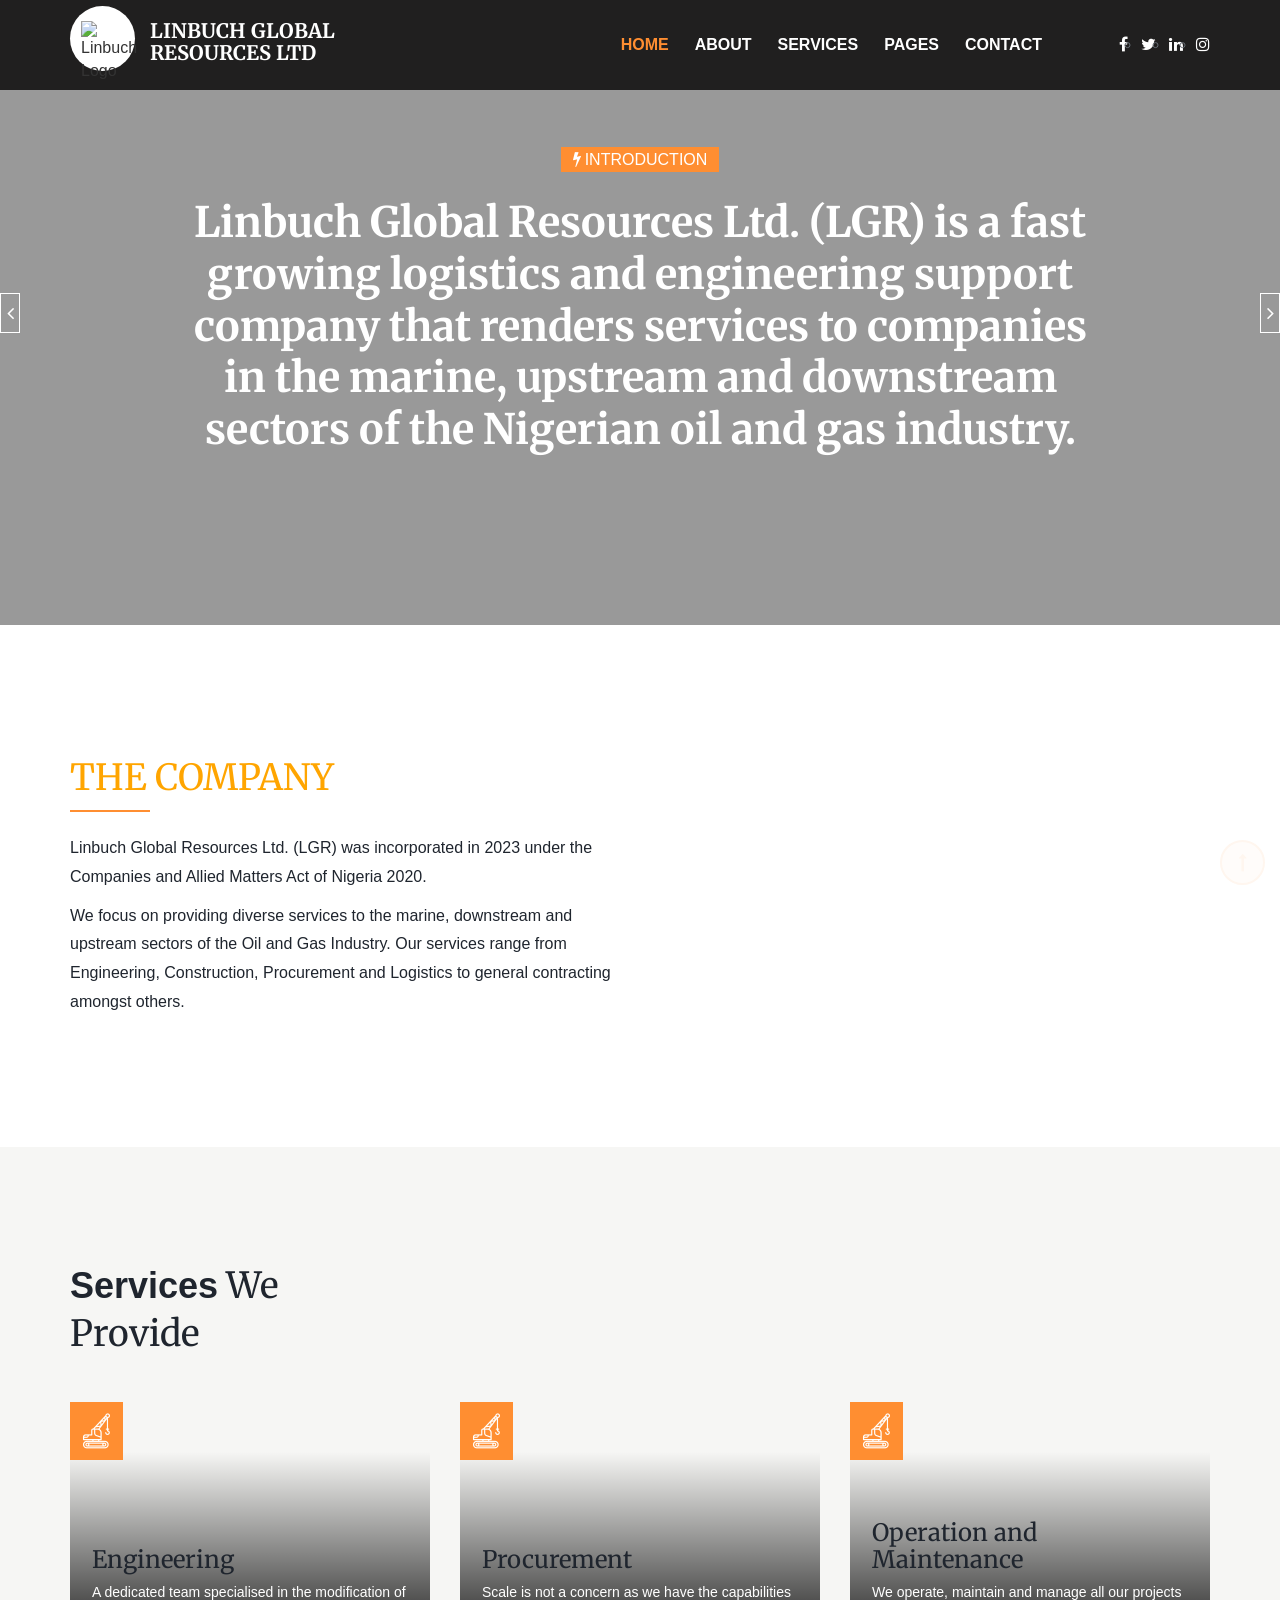
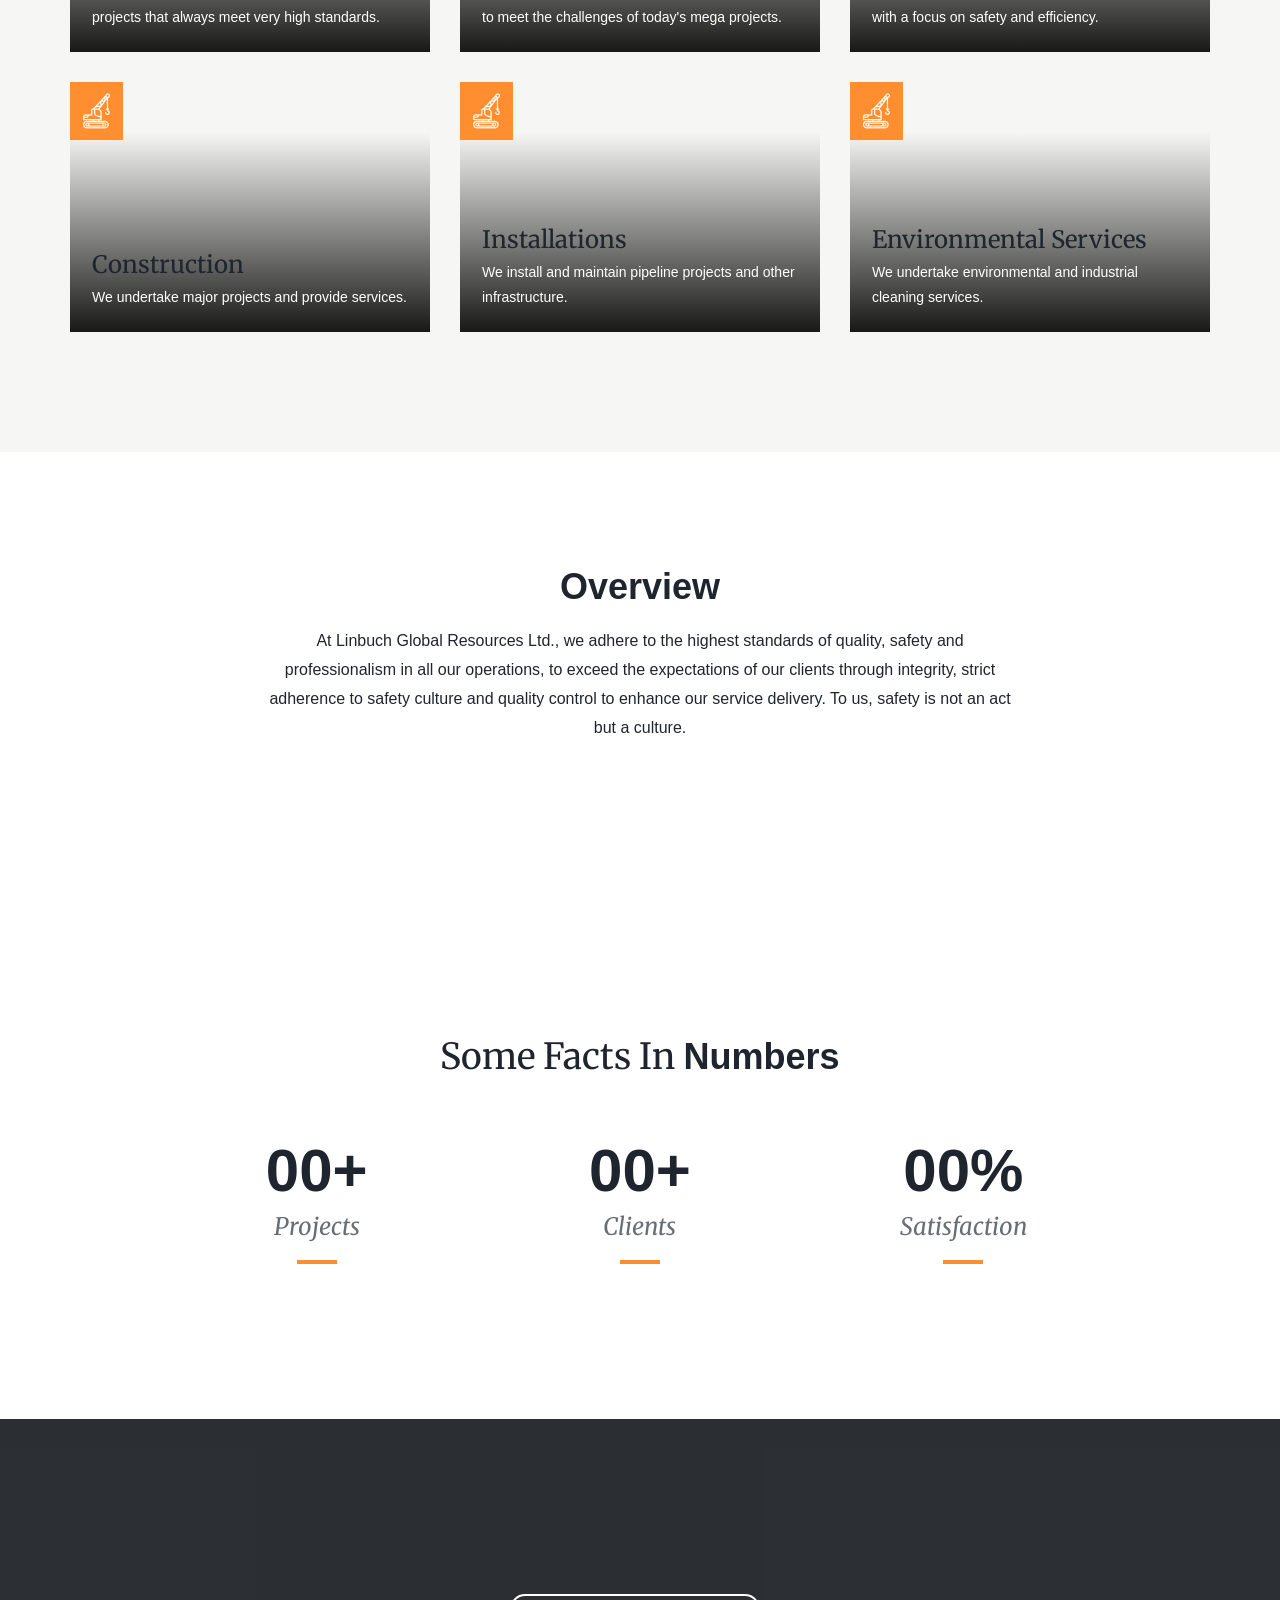
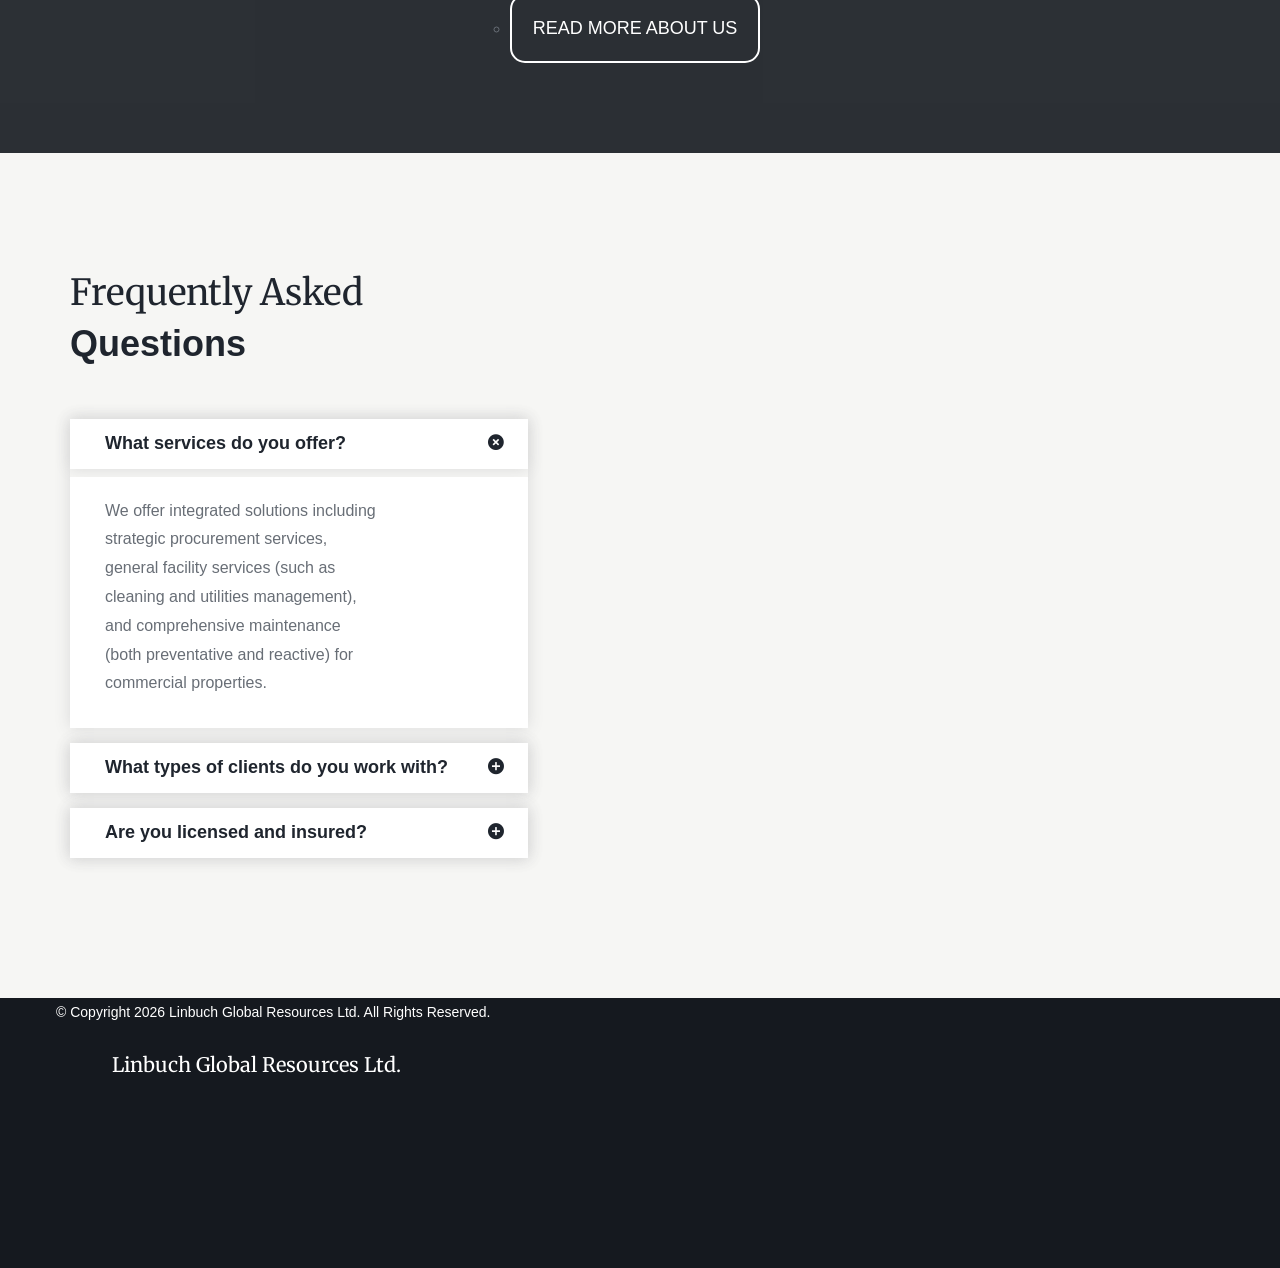
==== index.html @ a8df8e5f "Add files via upload" ====
<!DOCTYPE html>
<html lang="en">

<head>
    <!-- Meta Tags -->
    <meta charset="utf-8">
    <meta http-equiv="X-UA-Compatible" content="IE=edge">
    <meta name="viewport" content="width=device-width, initial-scale=1">
    <meta name="author" content="themexriver">

    <!-- Page Title -->
    <title> Home: Linbuch Global Resources Ltd. </title>

    <!-- Favicon and Touch Icons -->
    <link href="images/linbuchlogo.jpg" rel="icon" type="image/png">

    <!-- Icon fonts -->
    <link href="css/font-awesome.min.css" rel="stylesheet">
    <link href="css/flaticon.css" rel="stylesheet">

    <!-- Bootstrap core CSS -->
    <link href="css/bootstrap.min.css" rel="stylesheet">

    <!-- Plugins for this template -->
    <link href="css/animate.css" rel="stylesheet">
    <link href="css/owl.carousel.css" rel="stylesheet">
    <link href="css/owl.theme.css" rel="stylesheet">
    <link href="css/slick.css" rel="stylesheet">
    <link href="css/slick-theme.css" rel="stylesheet">
    <link href="css/owl.transitions.css" rel="stylesheet">
    <link href="css/jquery.fancybox.css" rel="stylesheet">
    <link href="css/bootstrap-select.min.css" rel="stylesheet">
    <link href="css/magnific-popup.css" rel="stylesheet">

    <!-- Custom styles for this template -->
    <link href="css/style.css" rel="stylesheet">
    <!-- <link href="css/responsive.css" rel="stylesheet"> -->


    <!-- HTML5 shim and Respond.js for IE8 support of HTML5 elements and media queries -->
    <!--[if lt IE 9]>
    <script src="https://oss.maxcdn.com/html5shiv/3.7.3/html5shiv.min.js"></script>
    <script src="https://oss.maxcdn.com/respond/1.4.2/respond.min.js"></script>
    <![endif]-->

</head>

<body>

    <!-- start page-wrapper -->
    <div class="page-wrapper">

        <!-- start preloader -->
        <div class="preloader">
            <div class="preloader-inner">
                <span></span>
                <span></span>
                <span></span>
                <span></span>
                <span></span>
                <span></span>
                <span></span>
                <span></span>
                <span></span>
            </div>
        </div>
        <!-- end preloader -->

        <!-- Start header -->
        <header class="site-header header-style-1">
            <div class="topbar">
                <div class="container">
                    <div class="row">
                        <div class="col col-sm-6 contact-info">
                            <ul>
                                <li><i class="fa fa-envelope-o" aria-hidden="true"></i> linbuchglobalresources28@gmail.com</li>
                                <li><i class="fa fa-volume-control-phone" aria-hidden="true"></i> +234 816 302 9899</li>
                            </ul>
                        </div>
                      
                    </div>
                </div>
            </div> <!-- end of topbar -->

            <nav class="navigation navbar navbar-default">
                <div class="container">
                    <div class="navbar-header">
                        <button type="button" class="open-btn">
                            <span class="sr-only">Toggle navigation</span>
                            <span class="icon-bar"></span>
                            <span class="icon-bar"></span>
                            <span class="icon-bar"></span>
                        </button> 
                        <div class="logowithtext">
                            <div class="logoborder">
                                <img src="images/linbuchlogo.jpg" alt="Linbuch Logo">
                            </div>
                            <h3>LINBUCH GLOBAL <br>RESOURCES LTD</h3>
                        </div>
                    </div>

                    <div id="navbar" class="navbar-collapse collapse navbar-right navigation-holder">
                        <button type="button" class="close-navbar" aria-label="Close menu"><i class="fa fa-close" aria-hidden="true"></i></button>
                        <ul class="nav navbar-nav">
                            <li class="current-menu-ancestor current-menu-parent">
                                <a href="index.html">Home</a>
                            </li>
                            <li><a href="about.html">About</a></li>
                            <li>
                                <a href="services.html">Services</a>
                            </li>
                            <li class="menu-item-has-children">
                                <a href="#">Pages</a>
                                <ul class="sub-menu">
                                    <!-- <li><a href="team.html">Team</a></li> -->
                                    <li><a href="faq.html">FAQ</a></li>
                                    <li><a href="clients.html">Clients</a></li>
                                    <!-- <li><a href="careers.html">Careers</a></li> -->
                                    <li><a href="qualitypolicy.pdf">Quality Policy</a></li>
                                    <li><a href="safetypolicy.pdf">Occupational Health and Safety Policy</a></li>
                                    
                                    <!-- Testimonials 
                                    <li class="menu-item-has-children">
                                        <a href="#Level3">Testimonials</a>
                                        <ul class="sub-menu">
                                            <li><a href="testimonials-s1.html">Testimonials style 1</a></li>
                                            <li><a href="testimonials-s2.html">Testimonials style 2</a></li>
                                        </ul>
                                    </li>
                                    -->
                                </ul>
                            </li>
                            <li><a href="contact.html">Contact</a></li>
                        </ul>
                    </div><!-- end of nav-collapse -->

                    <div class="social-links-holder">
                        <ul class="social-links">
                            <!-- <li><a href="https://www.facebook.com"><i class="fa fa-facebook"></i></a></li> -->
                            <li><a href="https://www.facebook.com"><i class="fa fa-facebook"></i></a></li>
                            <li><a href="https://www.twitter.com"><i class="fa fa-twitter"></i></a></li>
                            <li><a href="https://www.linkedin.com"><i class="fa fa-linkedin"></i></a></li>
                            <li><a href="https://www.instagram.com"><i class="fa fa-instagram"></i></a></li>
                        </ul>
                    </div>
                </div><!-- end of container -->
            </nav>
        </header>
        <!-- end of header -->


        <!-- start of hero --> 
        <section class="hero hero-slider-s1">
            <div class="hero-slider">
                <div class="slide">
                    <img src="images/slider/pipeline.jpg" alt class="slider-bg">
                    <div class="container">
                        <div class="row">
                            <div class="col col-md-10 col-md-offset-1 slide-caption">
                                <span class="trending"><i class="fa fa-bolt" aria-hidden="true"></i>INTRODUCTION</span>
                                <h1 class="slide-title">Linbuch Global Resources Ltd. (LGR) is a fast growing logistics and engineering support company that renders services to companies in the marine, upstream and downstream sectors of the Nigerian oil and gas industry.</h1>
                            </div>
                        </div>
                    </div>
                </div>

                <div class="slide">
                    <img src="images/slider/refinery.jpg" alt class="slider-bg">
                    <div class="container">
                        <div class="row">
                            <div class="col col-md-10 col-md-offset-1 slide-caption">
                                <span class="trending"><i class="fa fa-bolt" aria-hidden="true"></i>INTRODUCTION</span>
                                <h1 class="slide-title">
                                    We are committed to delivering quality solutions that meets industry standards while ensuring efficiency, reliability and customer satisfaction.
                                </h1>
                            </div>
                        </div>
                    </div>
                </div>

                <div class="slide">
                    <img src="images/slider/oilrig.jpg" alt class="slider-bg">
                    <div class="container">
                        <div class="row">
                            <div class="col col-md-10 col-md-offset-1 slide-caption">
                                <span class="trending"><i class="fa fa-bolt" aria-hidden="true"></i> INTRODUCTION</span>
                                <h1 class="slide-title">We provide diverse services to different sectors of the Nigerian economy.</h1>
                            </div>
                        </div>
                    </div>
                </div>
            </div>
        </section>
        <!-- end of hero slider -->


        <!-- start of about-us --> 
        <section class="about-us section-padding">
            <div class="container">
                <div class="row">
                    <div class="col col-md-6">
                        <div class="section-title-s1">
                            <h2>THE COMPANY</h2>
                        </div>
                        <div class="about-details">
                            <p>Linbuch Global Resources Ltd. (LGR) was incorporated in 2023 under the Companies and Allied Matters Act of Nigeria 2020. </p>

                            <p>We focus on providing diverse services to the marine, downstream and upstream sectors of the Oil and Gas Industry. Our services range from Engineering, Construction, Procurement and Logistics to general contracting amongst others.</p>
                           
                        </div>
                    </div>
                    <div class="col col-md-6 about-image-col">
                        <div class="img-holder">
                            <img src="images/about-us/img-1.jpg" alt class="img img-responsive">
                            <img src="images/about-us/img-2.jpeg" alt class="img img-responsive">
                            <img src="images/about-us/img-3.jpg" alt class="img img-responsive">
                        </div>
                    </div>
                </div> <!-- end row -->
            </div> <!-- end container -->
        </section>
        <!-- end of about-us -->


        <!-- start of services-section --> 
        <section class="services-section section-padding">
            <div class="container">        
                <div class="row section-title-s2">
                    <div class="col col-lg-3">
                        <h2><span>Services</span> We Provide</h2>
                    </div>
                   
                </div> <!-- end row -->

                <div class="row services-grids">
                    <div class="col col-lg-4 col-xs-6">
                        <div class="grid">
                            <div class="bg-image">
                                <img src="images/services/img-1.jpg" alt>
                            </div>
                            <span class="icon"><i class="fi flaticon-construction"></i></span>
                            <div class="service-details">
                                <h3>Engineering</h3>
                                <p>A dedicated team specialised in the modification of projects that always meet very high standards.</p>
                            </div>
                        </div>
                    </div>
                    <div class="col col-lg-4 col-xs-6">
                        <div class="grid">
                            <div class="bg-image">
                                <img src="images/services/img-2.jpg" alt>
                            </div>
                            <span class="icon"><i class="fi flaticon-construction"></i></span>
                            <div class="service-details">
                                <h3>Procurement</h3>
                                <p>Scale is not a concern as we have the capabilities to meet the challenges of today's mega projects.</p>
                            </div>
                        </div>
                    </div>
                    <div class="col col-lg-4 col-xs-6">
                        <div class="grid">
                            <div class="bg-image">
                                <img src="images/services/img-3.jpg" alt>
                            </div>
                            <span class="icon"><i class="fi flaticon-construction"></i></span>
                            <div class="service-details">
                                <h3>Operation and Maintenance</h3>
                                <p>We operate, maintain and manage all our projects with a focus on safety and efficiency.</p>
                            </div>
                        </div>
                    </div>
                    <div class="col col-lg-4 col-xs-6">
                        <div class="grid">
                            <div class="bg-image">
                                <img src="images/services/img-4.jpg" alt>
                            </div>
                            <span class="icon"><i class="fi flaticon-construction"></i></span>
                            <div class="service-details">
                                <h3>Construction</h3>
                                <p>We undertake major projects and provide services.</p>
                            </div>
                        </div>
                    </div>
                    <div class="col col-lg-4 col-xs-6">
                        <div class="grid">
                            <div class="bg-image">
                                <img src="images/services/img-5.jpg" alt>
                            </div>
                            <span class="icon"><i class="fi flaticon-construction"></i></span>
                            <div class="service-details">
                                <h3>Installations</h3>
                                <p>We install and maintain pipeline projects and other infrastructure.</p>
                            </div>
                        </div>
                    </div>
                    <div class="col col-lg-4 col-xs-6">
                        <div class="grid">
                            <div class="bg-image">
                                <img src="images/services/img-6.jpg" alt>
                            </div>
                            <span class="icon"><i class="fi flaticon-construction"></i></span>
                            <div class="service-details">
                                <h3>Environmental Services</h3>
                                <p>We undertake environmental and industrial cleaning services.</p>
                            </div>
                        </div>
                    </div>
                </div>
            </div> <!-- end container -->
        </section>
        <!-- end of services-section -->


        <!-- start of testimonial-section --> 
        <section class="testimonial-section section-padding">
            <div class="container">
                <div class="row section-title-s3">
                    <div class="col col-lg-8 col-lg-offset-2 col-md-10 col-md-offset-1">
                        <h2><span>Overview</span></h2>
                        <p>At Linbuch Global Resources Ltd., we adhere to the highest standards of quality, safety and professionalism in all our operations, to exceed the expectations of our clients through integrity, strict adherence to safety culture and quality control to enhance our service delivery. To us, safety is not an act but a culture.</p>
                    </div>
                </div> <!-- end section-title -->
        
               <!-- end row -->
            </div> <!-- end container -->
        </section>
        <!-- end of testimonial-section -->


        <!-- start of latest-projects --> 
        
        <!-- end of latest-projects -->


        <!-- start of fun-fact --> 
        <section class="fun-fact section-padding">
            <div class="container">
                <div class="row section-title-s4">
                    <div class="col col-xs-12">
                        <h2>Some facts in <span>Numbers</span></h2>
                    </div>
                </div> <!-- end section-title -->
        
                <div class="row start-count">
                    <div class="col col-sm-4">
                        <div class="grid">
                            <h4><span  class="counter" data-count="20">00</span><span>+</span></h4>
                            <h3>Projects</h3>
                        </div>
                    </div>
                    <div class="col col-sm-4">
                        <div class="grid">
                            <h4><span  class="counter" data-count="6">00</span><span>+</span></h4>
                            <h3>Clients</h3>
                        </div>
                    </div>
                    <div class="col col-sm-4">
                        <div class="grid">
                            <h4><span  class="counter" data-count="99">00</span><span>%</span></h4>
                            <h3>Satisfaction</h3>
                        </div>
                    </div>
                </div> <!-- end row -->
            </div> <!-- end container -->
        </section>
        <!-- end of fun-fact -->

         <section class="latest-projects section-padding">
            <div class="container">
                <div class="row section-title-s3">
                   
                </div> <!-- end section-title -->

                <div class="portfolio gallery-grid">
                    <div class="row">
                        <ul class="portfolioul">
                            <li><a href="about.html" >Read More About Us</a></li>
                        </ul> <!--end portfolio sorting -->
                    </div> <!--end row -->
                </div>
            </div> <!-- end container -->
        </section>  


        <!-- start of faq-blog --> 
        <section class="faq-blog section-padding">
            <div class="container">
                <div class="row">
                    <div class="col col-lg-5">
                        <div class="section-title-s5">
                            <h2>Frequently Asked <span>Questions</span></h2>
                        </div>
                        <div class="panel-group faq-accordion theme-accordion" id="accordion">
                            <div class="panel panel-default">
                                <div class="panel-heading">
                                    <a data-toggle="collapse" data-parent="#accordion" href="#collapseOne" aria-expanded="true">What services do you offer?</a>
                                </div>
                                <div id="collapseOne" class="panel-collapse collapse in">
                                    <div class="panel-body">
                                       
                                        <p>We offer integrated solutions including strategic procurement services, general facility services (such as cleaning and utilities management), and comprehensive maintenance (both preventative and reactive) for commercial properties.</p>
                                    </div>
                                </div>
                            </div>

                            <div class="panel panel-default">
                                <div class="panel-heading">
                                    <a class="collapsed" data-toggle="collapse" data-parent="#accordion" href="#collapseTwo">What types of clients do you work with?</a>
                                </div>
                                <div id="collapseTwo" class="panel-collapse collapse">
                                    <div class="panel-body">
                                        
                                        <p>We work with various commercial clients, including office buildings, industrial sites, multi-tenant properties, and government entities.</p>
                                    </div>
                                </div>
                            </div>

                            <div class="panel panel-default">
                                <div class="panel-heading">
                                    <a class="collapsed" data-toggle="collapse" data-parent="#accordion" href="#collapseThree">Are you licensed and insured?</a>
                                </div>
                                <div id="collapseThree" class="panel-collapse collapse">
                                    <div class="panel-body">
                                       
                                        <p>Yes, we are licensed and insured. We maintain all necessary certifications and insurance coverage to ensure the safety and security of our clients' properties.</p>
                                    </div>
                                </div>
                            </div>
                        </div>
                    </div>

                   
                </div> <!-- end row -->
            </div> <!-- end container -->
        </section>
        <!-- end of faq-blog -->


        <!-- start of partners-section --> 
        
        <!-- end of partners-section -->


       

        <!-- start footer-->
        <footer class="site-footer">
            <div class="container">
                <!-- <div class="widget social-media-widget">
                    <ul class="social-links">
                            <li><a href="https://www.facebook.com/" target="_blank" rel="noopener noreferrer" aria-label="Facebook (opens in new tab)"><i class="fa fa-facebook" aria-hidden="true"></i></a></li>
                            <li><a href="https://twitter.com/" target="_blank" rel="noopener noreferrer" aria-label="Twitter (opens in new tab)"><i class="fa fa-twitter" aria-hidden="true"></i></a></li>
                            <li><a href="https://www.linkedin.com/" target="_blank" rel="noopener noreferrer" aria-label="LinkedIn (opens in new tab)"><i class="fa fa-linkedin" aria-hidden="true"></i></a></li>
                            <li><a href="https://plus.google.com/" target="_blank" rel="noopener noreferrer" aria-label="Google Plus (opens in new tab)"><i class="fa fa-google-plus" aria-hidden="true"></i></a></li>
                            <li><a href="https://www.instagram.com/" target="_blank" rel="noopener noreferrer" aria-label="Instagram (opens in new tab)"><i class="fa fa-instagram" aria-hidden="true"></i></a></li>
                    </ul>
                </div> -->

                <div class="widget about-widget">
                    <h3 class="logowithtext">Linbuch Global Resources Ltd.</h3>
                    <div class="copyright">
                        <p>&copy; Copyright 2026  Linbuch Global Resources Ltd. All Rights Reserved.</p>
                    </div>
                </div>
                
            </div> <!-- end container -->

           
        </footer>
        <!-- end footer-->

        
    
    </div>
    <!-- end of page-wrapper -->


    <!-- All JavaScript files
    ================================================== -->
    <script src="js/jquery.min.js"></script>
    <script src="js/bootstrap.min.js"></script>

    <!-- Plugins for this template -->
    <script src="js/jquery-plugin-collection.js"></script>
    <script src="js/portfolio.js"></script>

    <!-- Google map api -->
    <script type="text/javascript" src="https://maps.googleapis.com/maps/api/js?key"></script>

    <!-- Custom script for this template -->
    <script src="js/script.js"></script>
</body>

</html>
---- css/flaticon.css ----
/*
  	Flaticon icon font: Flaticon
  	Creation date: 09/07/2017 05:45
  	*/

@font-face {
  font-family: "Flaticon";
  src: url("../fonts/Flaticon.eot");
  src: url("../fonts/Flaticond41d.eot?#iefix") format("embedded-opentype"),
       url("../fonts/Flaticon.woff") format("woff"),
       url("../fonts/Flaticon.ttf") format("truetype"),
       url("../fonts/Flaticon.svg#Flaticon") format("svg");
  font-weight: normal;
  font-style: normal;
}

@media screen and (-webkit-min-device-pixel-ratio:0) {
  @font-face {
    font-family: "Flaticon";
    src: url("../fonts/Flaticon.svg#Flaticon") format("svg");
  }
}

[class^="flaticon-"]:before, [class*=" flaticon-"]:before,
[class^="flaticon-"]:after, [class*=" flaticon-"]:after {   
  font-family: Flaticon;
        font-size: 20px;
font-style: normal;
margin-left: 20px;
}

.flaticon-megaphone:before { content: "\f100"; }
.flaticon-file-1:before { content: "\f101"; }
.flaticon-file:before { content: "\f102"; }
.flaticon-rgb:before { content: "\f103"; }
.flaticon-strategy:before { content: "\f104"; }
.flaticon-interface:before { content: "\f105"; }
.flaticon-construction:before { content: "\f106"; }
.flaticon-construction-1:before { content: "\f107"; }
---- css/style.css ----
@charset "UTF-8";
/*------------------------------------------------------------------
[Master Stylesheet]
Theme Name: 	
Version:        1.0.0
Author:         themexriver
URL:            http://themeforest.net/user/themexriver
-------------------------------------------------------------------*/
/*--------------------------------------------------------------
>>> TABLE OF CONTENTS:
----------------------------------------------------------------
#0.1	Theme Reset Style
#0.2	Global Elements
#0.3	header
#0.4	hero-slider
#0.5	footer
#0.6	about-us
#0.7	services-section
#0.8	testimonials
#0.9	latest-projects
#1.0	fun-fact
#1.1	faq-blog
#1.2	partners-section
#1.3	contact-section


----------------------------------------------------------------
##	about page
----------------------------------------------------------------
#4.0	overview-section


----------------------------------------------------------------
##	clients page
----------------------------------------------------------------
#6.0	clients-section


----------------------------------------------------------------
##	team page
----------------------------------------------------------------
#7.0	team-section


----------------------------------------------------------------
##	testimonials page
----------------------------------------------------------------
#8.0	page title


----------------------------------------------------------------
##	faq page
----------------------------------------------------------------
#9.0	page title


----------------------------------------------------------------
##	contact page
----------------------------------------------------------------
#10.0	page title


----------------------------------------------------------------
##	careers page
----------------------------------------------------------------
#11.0	careers-section


----------------------------------------------------------------
##	services single page
----------------------------------------------------------------
#12.0	services-content-wrapper


----------------------------------------------------------------
##	projects page
----------------------------------------------------------------








----------------------------------------------------------------*/
/*---------------------------
	Fonts
----------------------------*/
@import url("https://fonts.googleapis.com/css?family=Merriweather:400,400i,700|Open+Sans:400,600");
/*--------------------------------------------------------------
#0.1    Theme Reset Style
--------------------------------------------------------------*/
* {
  -webkit-box-sizing: border-box;
  -moz-box-sizing: border-box;
  box-sizing: border-box;
  margin: 0;
  padding: 0;
  font-family:Verdana, Geneva, Tahoma, sans-serif;
}



html {
  font-size: 16px;
}

body {
  font-family: "Open Sans", sans-serif;
  background-color: #fff;
  font-size: 16px;
  font-size: 1rem;
  -webkit-font-smoothing: antialiased;
  overflow-x: hidden;
}

@media (max-width: 767px) {
  body {
    font-size: 14px;
  }
}

p,
li {
  color: #686e76;
  line-height: 1.8em;
}

h1,
h2,
h3,
h4,
h5,
h6 {
  font-family: "Merriweather", serif;
  font-weight: bold;
  color: #1f252e;
}

ul {
  list-style-type: circle;
  padding-left: 0;
  margin: 0;
}

a {
  text-decoration: none;
  -webkit-transition: all 0.2s;
  -moz-transition: all 0.2s;
  -o-transition: all 0.2s;
  -ms-transition: all 0.2s;
  transition: all 0.2s;
}

a:hover,
a:focus {
  text-decoration: none;
}

/*--------------------------------------------------------------
#0.2    Global Elements
--------------------------------------------------------------*/
.page-wrapper {
  position: relative;
  overflow: hidden;
}

.wow {
  visibility: hidden;
}

.portfolioul{
  display:flex;
  align-items: center;
  justify-content: center;
  li{
    float: left;
    margin-right: 10px;

    a{
      font-size: 18px;
      color: #fff;
      text-transform: uppercase;
      padding: 18px 21px;
      display: block;
      border: 2px solid #fff;
      border-radius: 15px;
      -webkit-transition: all 0.3s;
      -moz-transition: all 0.3s;
      -o-transition: all 0.3s;
      -ms-transition: all 0.3s;
      transition: all 0.3s;
    }
  }

}
.portfolioul li a:hover {
  background-color: #ff8e31;
  border-color: #ff8e31;
  color: #fff;
  box-shadow: 10px 12px 5px rgba(0, 0, 0, 0.3);
}

.fi:before {
  margin: 0;
}

.section-padding {
  padding: 115px 0 120px;
}

@media (max-width: 1199px) {
  .section-padding {
    padding: 100px 0;
  }
}

@media (max-width: 991px) {
  .section-padding {
    padding: 85px 0 90px;
  }
}

@media (max-width: 767px) {
  .section-padding {
    padding: 75px 0 80px;
  }
}

/** for popup image ***/
.mfp-wrap {
  background-color: rgba(0, 0, 0, 0.9);
  z-index: 99999;
}

.mfp-with-zoom .mfp-container,
.mfp-with-zoom.mfp-bg {
  opacity: 0;
  -webkit-backface-visibility: hidden;
  -webkit-transition: all 0.3s ease-out;
  -moz-transition: all 0.3s ease-out;
  -o-transition: all 0.3s ease-out;
  transition: all 0.3s ease-out;
}

.mfp-with-zoom.mfp-ready .mfp-container {
  opacity: 1;
}

.mfp-with-zoom.mfp-ready.mfp-bg {
  opacity: 0.8;
}

.mfp-with-zoom.mfp-removing .mfp-container,
.mfp-with-zoom.mfp-removing.mfp-bg {
  opacity: 0;
}

/*** for fancybox video ***/
.fancybox-overlay {
  background: rgba(0, 0, 0, 0.9);
  z-index: 9999 !important;
}

.fancybox-wrap {
  z-index: 99999 !important;
}

/*** contact form error handling ***/
.contact-validation-active .error-handling-messages {
  margin-top: 15px;
}

.contact-validation-active label.error {
  color: red;
  font-size: 0.875rem;
  font-weight: normal;
  margin: 5px 0 0 0;
}

.contact-validation-active #loader,
.contact-validation-active #loader-2 {
  display: none;
  margin-top: 10px;
}

.contact-validation-active #success,
.contact-validation-active #success-2,
.contact-validation-active #error,
.contact-validation-active #error-2 {
  width: 100%;
  color: #fff;
  padding: 5px 10px;
  font-size: 16px;
  text-align: center;
  display: none;
}

@media (max-width: 767px) {
  .contact-validation-active #success,
  .contact-validation-active #success-2,
  .contact-validation-active #error,
  .contact-validation-active #error-2 {
    font-size: 15px;
  }
}

.contact-validation-active #success,
.contact-validation-active #success-2 {
  background-color: #009a00;
  border-left: 5px solid green;
  margin-bottom: 5px;
}

.contact-validation-active #error,
.contact-validation-active #error-2 {
  background-color: #ff1a1a;
  border-left: 5px solid red;
}

/*** back to top button ***/
.back-to-top {
  background-color: rgba(255, 142, 49, 0.3);
  width: 45px;
  height: 45px;
  line-height: 45px;
  color: #ff8e31;
  border: 2px solid #ff8e31;
  text-align: center;
  display: none;
  position: fixed;
  z-index: 999;
  right: 15px;
  bottom: 15px;
  -webkit-transition: all 0.2s;
  -moz-transition: all 0.2s;
  -o-transition: all 0.2s;
  -ms-transition: all 0.2s;
  transition: all 0.2s;
  -webkit-border-radius: 50%;
  -moz-border-radius: 50%;
  -o-border-radius: 50%;
  -ms-border-radius: 50%;
  border-radius: 50%;
}

@media (max-width: 991px) {
  .back-to-top {
    width: 35px;
    height: 35px;
    line-height: 35px;
  }
}

.back-to-top i {
  font-size: 18px;
  font-size: 1.125rem;
  color: #ff8e31;
  font-size: 1.125rem;
  position: absolute;
  left: 50%;
  top: 50%;
  -webkit-transform: translate(-50%, -50%);
  -moz-transform: translate(-50%, -50%);
  -o-transform: translate(-50%, -50%);
  -ms-transform: translate(-50%, -50%);
  transform: translate(-50%, -50%);
}

@media (max-width: 991px) {
  .back-to-top i {
    font-size: 16px;
    font-size: 1rem;
  }
}

.back-to-top:hover {
  background-color: #ff8e31;
}

.back-to-top:hover i {
  color: #fff;
}

/**** style for box layout ***/
.box-layout {
  /*** style for box layout ***/
}

@media screen and (min-width: 1200px) {
  .box-layout {
    width: 100%;
    height: 100%;
    background: url("../images/body-bg.jpg") center center/auto repeat fixed;
  }
}

@media screen and (min-width: 1200px) {
  .box-layout .page-wrapper {
    background-color: #fff;
    width: 1250px;
    margin: 50px auto 0;
  }
}

.section-title-s1 > span {
  font-size: 16px;
  font-size: 1rem;
  color: #1f252e;
  text-transform: uppercase;
  letter-spacing: 3px;
}

@media (max-width: 991px) {
  .section-title-s1 > span {
    font-size: 14px;
    font-size: 0.875rem;
  }
}

@media (max-width: 767px) {
  .section-title-s1 > span {
    font-size: 13px;
    font-size: 0.8125rem;
  }
}

.section-title-s1 h2 {
  font-size: 36px;
  font-size: 2.25rem;
  font-weight: normal;
  line-height: 1.33em;
  margin: 0.39em 0 0.61em;
  padding-bottom: 0.28em;
  position: relative;
  color: orange;
}

@media (max-width: 1199px) {
  .section-title-s1 h2 {
    font-size: 34px;
    font-size: 2.125rem;
  }
}

@media (max-width: 991px) {
  .section-title-s1 h2 {
    font-size: 27px;
    font-size: 1.6875rem;
    padding-bottom: 0.48em;
  }
}

@media (max-width: 767px) {
  .section-title-s1 h2 {
    font-size: 22px;
    font-size: 1.375rem;
  }
}

.section-title-s1 h2:after {
  content: "";
  background-color: #ff8e31;
  width: 80px;
  height: 2px;
  position: absolute;
  left: 0;
  bottom: 0;
}

@media (max-width: 767px) {
  .section-title-s1 h2:after {
    width: 60px;
  }
}

.section-title-s1 h2 span {
  font-weight: bold;
  display: block;
}

@media (max-width: 991px) {
  .section-title-s1 h2 span {
    display: inline-block;
  }
}

/*** section title style 2 ***/
.section-title-s2 {
  margin-bottom: 45px;
  overflow: hidden;
}

.section-title-s2 h2 {
  font-size: 36px;
  font-size: 2.25rem;
  font-weight: normal;
  line-height: 1.33em;
  margin: 0;
}

@media (max-width: 1199px) {
  .section-title-s2 h2 {
    font-size: 34px;
    font-size: 2.125rem;
  }
}

@media (max-width: 991px) {
  .section-title-s2 h2 {
    font-size: 27px;
    font-size: 1.6875rem;
    padding-bottom: 0.48em;
  }
}

@media (max-width: 767px) {
  .section-title-s2 h2 {
    font-size: 22px;
    font-size: 1.375rem;
  }
}

.section-title-s2 h2 span {
  font-weight: bold;
}

.section-title-s2 p {
  margin: 0;
}

/*** section title style 3 ***/
.section-title-s3, .section-title-s6 {
  text-align: center;
  margin-bottom: 60px;
}

@media (max-width: 991px) {
  .section-title-s3, .section-title-s6 {
    margin-bottom: 45px;
  }
}

.section-title-s3 h2, .section-title-s6 h2 {
  font-size: 36px;
  font-size: 2.25rem;
  font-weight: normal;
  margin: 0 0 0.56em;
}

@media (max-width: 1199px) {
  .section-title-s3 h2, .section-title-s6 h2 {
    font-size: 34px;
    font-size: 2.125rem;
  }
}

@media (max-width: 991px) {
  .section-title-s3 h2, .section-title-s6 h2 {
    font-size: 27px;
    font-size: 1.6875rem;
    padding-bottom: 0.48em;
  }
}

@media (max-width: 767px) {
  .section-title-s3 h2, .section-title-s6 h2 {
    font-size: 22px;
    font-size: 1.375rem;
  }
}

.section-title-s3 h2 span, .section-title-s6 h2 span {
  font-weight: bold;
}

.section-title-s3 p, .section-title-s6 p {
  color: #1f252e;
  margin: 0;
}

/*** section title style 4 ***/
.section-title-s4, .section-title-s5, .section-title-s7 {
  text-align: center;
  margin-bottom: 60px;
}

@media (max-width: 991px) {
  .section-title-s4, .section-title-s5, .section-title-s7 {
    margin-bottom: 40px;
  }
}

@media (max-width: 767px) {
  .section-title-s4, .section-title-s5, .section-title-s7 {
    margin-bottom: 35px;
  }
}

.section-title-s4 h2, .section-title-s5 h2, .section-title-s7 h2 {
  font-size: 36px;
  font-size: 2.25rem;
  font-weight: normal;
  margin: 0;
  text-transform: capitalize;
}

@media (max-width: 1199px) {
  .section-title-s4 h2, .section-title-s5 h2, .section-title-s7 h2 {
    font-size: 34px;
    font-size: 2.125rem;
  }
}

@media (max-width: 991px) {
  .section-title-s4 h2, .section-title-s5 h2, .section-title-s7 h2 {
    font-size: 27px;
    font-size: 1.6875rem;
    padding-bottom: 0.48em;
  }
}

@media (max-width: 767px) {
  .section-title-s4 h2, .section-title-s5 h2, .section-title-s7 h2 {
    font-size: 22px;
    font-size: 1.375rem;
  }
}

.section-title-s4 h2 span, .section-title-s5 h2 span, .section-title-s7 h2 span {
  font-weight: bold;
}

/*** section title style 5 ***/
.section-title-s5, .section-title-s7 {
  text-align: left;
  margin-bottom: 50px;
}

@media (max-width: 991px) {
  .section-title-s5, .section-title-s7 {
    margin-bottom: 30px;
  }
}

.section-title-s5 h2, .section-title-s7 h2 {
  line-height: 1.4em;
}

@media screen and (min-width: 1200px) {
  .section-title-s5 h2 span, .section-title-s7 h2 span {
    display: block;
  }
}

/*** section title style 6 ***/
.section-title-s6 h2 {
  text-transform: capitalize;
}

.section-title-s6 h2 span {
  color: #ff8e31;
}

/*** section title style 7 ***/
.section-title-s7 h2 span {
  display: inline-block;
}

.theme-btn {
  background-color: #ff8e31;
  line-height: 0.66em;
  color: #fff;
  padding: 15px;
  border: 0;
  -webkit-border-radius: 0;
  -moz-border-radius: 0;
  -o-border-radius: 0;
  -ms-border-radius: 0;
  border-radius: 0;
  text-transform: uppercase;
}

.theme-btn:hover, .theme-btn:focus, .theme-btn:active {
  background-color: #ff8018;
  color: #fff;
}

@media (max-width: 767px) {
  .theme-btn {
    padding: 12px;
    font-size: 13px;
  }
}

.theme-btn-s1 {
  font-family: "Merriweather", serif;
  width: 180px;
  height: 45px;
  line-height: 42px;
  font-size: 18px;
  font-size: 1.125rem;
  color: #fff;
  text-align: center;
  border: 2px solid #fff;
  display: inline-block;
  position: relative;
  z-index: 10;
  overflow: hidden;
}

.theme-btn-s1:before {
  content: "";
  background-color: #ff8e31;
  width: 100%;
  height: 100%;
  position: absolute;
  left: -100%;
  top: 0;
  z-index: -1;
  -webkit-transition: all 0.3s;
  -moz-transition: all 0.3s;
  -o-transition: all 0.3s;
  -ms-transition: all 0.3s;
  transition: all 0.3s;
}

.theme-btn-s1:hover:before {
  left: 0;
}

.theme-btn-s1:hover {
  border-color: #ff8e31;
  color: #fff;
}

@media (max-width: 991px) {
  .theme-btn-s1 {
    width: 140px;
    height: 40px;
    line-height: 37px;
    font-size: 14px;
    font-size: 0.875rem;
  }
}

@media (max-width: 991px) {
  .theme-btn-s1 {
    width: 130px;
    height: 38px;
    line-height: 35px;
  }
}

/*** theme-btn-s2 ***/
.theme-btn-s2 {
  background-color: #ff8e31;
  border-radius: 15px;
  font-size: 18px;
  font-size: 1.125rem;
  font-weight: 600;
  color: #fff;
  text-align: center;
  padding: 10px 40px;
  display: inline-block;
  position: relative;
  z-index: 10;
  overflow: hidden;
}

.theme-btn-s2:before {
  content: "";
  background-color: #fd7200;
  width: 100%;
  height: 100%;
  position: absolute;
  left: -100%;
  top: 0;
  z-index: -1;
  -webkit-transition: all 0.3s;
  -moz-transition: all 0.3s;
  -o-transition: all 0.3s;
  -ms-transition: all 0.3s;
  transition: all 0.3s;
}

.theme-btn-s2:hover:before {
  left: 0;
}

.theme-btn-s2:hover {
  border-color: #ff8e31;
  color: #fff;
}

@media (max-width: 991px) {
  .theme-btn-s2 {
    font-size: 14px;
    font-size: 0.875rem;
    padding: 10px 40px;
  }
}

@media (max-width: 767px) {
  .theme-btn-s2 {
    padding: 8px 30px;
  }
}

.form input,
.form textarea,
.form select {
  border-color: #bfbfbf;
  border-radius: 0;
  outline: 0;
  -webkit-box-shadow: none;
  box-shadow: none;
  color: #595959;
}

.form input:focus,
.form textarea:focus,
.form select:focus {
  border-color: #ff8e31;
  -webkit-box-shadow: 0 0 5px 0 #ffaa64;
  -moz-box-shadow: 0 0 5px 0 #ffaa64;
  -o-box-shadow: 0 0 5px 0 #ffaa64;
  -ms-box-shadow: 0 0 5px 0 #ffaa64;
  box-shadow: 0 0 5px 0 #ffaa64;
}

.form ::-webkit-input-placeholder {
  font-style: 14px;
  font-style: italic;
  color: #595959;
}

.form :-moz-placeholder {
  font-style: 14px;
  font-style: italic;
  color: #595959;
}

.form ::-moz-placeholder {
  font-style: 14px;
  font-style: italic;
  color: #595959;
}

.form :-ms-input-placeholder {
  font-style: 14px;
  font-style: italic;
  color: #595959;
}

.form select {
  font-style: italic;
  background: url(../images/select-icon.html) no-repeat right center;
  display: inline-block;
  -webkit-appearance: none;
  -moz-appearance: none;
  -ms-appearance: none;
  appearance: none;
  cursor: pointer;
}

.form select::-ms-expand {
  /* for IE 11 */
  display: none;
}

.sticky {
  width: 100%;
  position: fixed;
  left: 0;
  top: -100%;
  z-index: 999;
  opacity: 0;
  -webkit-transition: all 0.7s;
  -moz-transition: all 0.7s;
  -o-transition: all 0.7s;
  -ms-transition: all 0.7s;
  transition: all 0.7s;
}

.sticky-on {
  opacity: 1;
  top: 0;
}

.home-style-3 .header-style-3 .sticky-on {
  border-bottom: 1px solid #d9d9d9;
}

/**** style for box layout ***/
@media screen and (min-width: 1200px) {
  .box-layout .sticky {
    width: 1250px !important;
    left: 50%;
    -webkit-transform: translateX(-50%);
    -moz-transform: translateX(-50%);
    -o-transform: translateX(-50%);
    -ms-transform: translateX(-50%);
    transform: translateX(-50%);
  }
}

.social-links {
  overflow: hidden;
}

.social-links li {
  float: left;
}

.social-links li a {
  color: #fff;
  text-align: center;
}

.page-title {
  background: url("../images/pg-title/img-5.jpg") center center/cover no-repeat local;
  height: 365px;
  text-align: center;
  position: relative;
  display: table;
  width: 100%;
}

@media (max-width: 1199px) {
  .page-title {
    height: 300px;
  }
}

@media (max-width: 991px) {
  .page-title {
    height: 270px;
  }
}

.page-title:before {
  content: "";
  background-color: rgba(21, 25, 31, 0.6);
  width: 100%;
  height: 100%;
  position: absolute;
  left: 0;
  top: 0;
}

.page-title .container {
  width: 100%;
  vertical-align: middle;
  display: table-cell;
  position: relative;
}

.page-title h1 {
  font-size: 60px;
  font-size: 3.75rem;
  color: #fff;
  margin: 0;
}

@media (max-width: 1199px) {
  .page-title h1 {
    font-size: 45px;
    font-size: 2.8125rem;
  }
}

@media (max-width: 767px) {
  .page-title h1 {
    font-size: 35px;
    font-size: 2.1875rem;
  }
}

.preloader {
  background-color: #fff;
  width: 100%;
  height: 100%;
  position: fixed;
  left: 0;
  top: 0;
  z-index: 10000;
}

.preloader .preloader-inner {
  width: 40px;
  height: 46px;
  position: absolute;
  left: 50%;
  top: 50%;
  -webkit-transform: translate(-50%, -50%);
  -moz-transform: translate(-50%, -50%);
  -o-transform: translate(-50%, -50%);
  -ms-transform: translate(-50%, -50%);
  transform: translate(-50%, -50%);
}

.preloader .preloader-inner span {
  background-color: #ff8e31;
  width: 12px;
  height: 12px;
  float: left;
  margin: 2px 2px 2px 0;
  -webkit-border-radius: 50%;
  -moz-border-radius: 50%;
  -o-border-radius: 50%;
  -ms-border-radius: 50%;
  border-radius: 50%;
}

.preloader .preloader-inner > span:nth-child(3n+3) {
  margin-right: 0;
}

.preloader .preloader-inner span {
  -webkit-animation: preloader-pulse 0.4s infinite alternate;
  -moz-animation: preloader-pulse 0.4s infinite alternate;
  -o-animation: preloader-pulse 0.4s infinite alternate;
  -ms-animation: preloader-pulse 0.4s infinite alternate;
  animation: bounceOut 0.4s infinite alternate;
}

.preloader .preloader-inner > span:first-child {
  -webkit-animation-delay: 0.1s;
  -moz-animation-delay: 0.1s;
  -o-animation-delay: 0.1s;
  -ms-animation-delay: 0.1s;
  animation-delay: 0.1s;
}

.preloader .preloader-inner > span:nth-child(2) {
  background-color: #fff;
  -webkit-animation-delay: 0.2s;
  -moz-animation-delay: 0.2s;
  -o-animation-delay: 0.2s;
  -ms-animation-delay: 0.2s;
  animation-delay: 0.2s;
}

.preloader .preloader-inner > span:nth-child(3) {
  background-color: #fff;
  -webkit-animation-delay: 0.3s;
  -moz-animation-delay: 0.3s;
  -o-animation-delay: 0.3s;
  -ms-animation-delay: 0.3s;
  animation-delay: 0.3s;
}

.preloader .preloader-inner > span:nth-child(4) {
  background-color: #15191f;
  -webkit-animation-delay: 0.4s;
  -moz-animation-delay: 0.4s;
  -o-animation-delay: 0.4s;
  -ms-animation-delay: 0.4s;
  animation-delay: 0.4s;
}

.preloader .preloader-inner > span:nth-child(5) {
    background-color: #fff;
  -webkit-animation-delay: 0.5s;
  -moz-animation-delay: 0.5s;
  -o-animation-delay: 0.5s;
  -ms-animation-delay: 0.5s;
  animation-delay: 0.5s;
}

.preloader .preloader-inner > span:nth-child(6) {
  background-color: #fff;
  -webkit-animation-delay: 0.6s;
  -moz-animation-delay: 0.6s;
  -ms-animation-delay: 0.6s;
  -o-animation-delay: 0.6s;
  animation-delay: 0.6s;
}

.preloader .preloader-inner > span:nth-child(7) {
  -webkit-animation-delay: 0.1s;
  -moz-animation-delay: 0.1s;
  -o-animation-delay: 0.1s;
  -ms-animation-delay: 0.1s;
  animation-delay: 0.1s;

}

.preloader .preloader-inner > span:nth-child(8) {
  background-color: #15191f;
  -webkit-animation-delay: 0.2s;
  -moz-animation-delay: 0.2s;
  -o-animation-delay: 0.2s;
  -ms-animation-delay: 0.2s;
  animation-delay: 0.2s;
}

.preloader .preloader-inner > span:nth-child(9) {
  -webkit-animation-delay: 0.3s;
  -moz-animation-delay: 0.3s;
  -o-animation-delay: 0.3s;
  -ms-animation-delay: 0.3s;
  animation-delay: 0.3s;
}

/*** preloader animation ***/
@-webkit-keyframes preloader-pulse {
  from {
    -webkit-transform: scale(1);
    opacity: 1;
  }
  to {
    -webkit-transform: scale(0.5);
    opacity: 0.8;
  }
}

@keyframes preloader-pulse {
  from {
    -webkit-transform: scale(1);
    opacity: 1;
  }
  to {
    -webkit-transform: scale(0.5);
    opacity: 0.8;
  }
}

/*-------------------------------------------
## services grids
---------------------------------------------*/
.services-grids .grid {
  min-height: 250px;
  position: relative;
}

@media (max-width: 767px) {
  .services-grids .grid {
    min-height: 220px;
  }
}

.services-grids .grid:before {
  content: "";
  background: -webkit-linear-gradient(top, transparent 20%, rgba(0, 0, 0, 0.9));
  background: -moz-linear-gradient(top, transparent 20%, rgba(0, 0, 0, 0.9));
  background: -o-linear-gradient(top, transparent 20%, rgba(0, 0, 0, 0.9));
  background: -ms-linear-gradient(top, transparent 20%, rgba(0, 0, 0, 0.9));
  background: -webkit-gradient(linear, left top, left bottom, color-stop(20%, transparent), to(rgba(0, 0, 0, 0.9)));
  background: linear-gradient(top, transparent 20%, rgba(0, 0, 0, 0.9));
  width: 100%;
  height: 100%;
  position: absolute;
  left: 0;
  top: 0;
}

.services-grids .grid .bg-image {
  display: none;
}

.services-grids .grid .icon {
  background-color: #ff8e31;
  padding: 4px 9px;
  position: absolute;
  left: 0;
  top: 0;
}

.services-grids .grid .icon .fi:before {
  font-size: 35px;
  font-size: 2.1875rem;
  color: #fff;
}

@media (max-width: 991px) {
  .services-grids .grid .icon .fi:before {
    font-size: 25px;
    font-size: 1.5625rem;
  }
}

.services-grids .grid .service-details {
  width: 100%;
  padding: 22px;
  position: absolute;
  left: 0;
  bottom: 0;
  /* background-color: #ff8e31; */
  
}

.services-grids .grid .service-details h3 {
  font-size: 24px;
  font-size: 1.5rem;
  font-weight: normal;
  margin: 0 0 0.3em;
}

@media (max-width: 991px) {
  .services-grids .grid .service-details h3 {
    font-size: 20px;
    font-size: 1.25rem;
  }
}

@media (max-width: 767px) {
  .services-grids .grid .service-details h3 {
    font-size: 18px;
    font-size: 1.125rem;
  }
}

.services-grids .grid .service-details h3 a {
  color: #fff;
}

.services-grids .grid .service-details p {
  font-size: 14px;
  font-size: 0.875rem;
  color: #fff;
  margin: 0;
}

/*** service s2 grids ***/
.services-s2-grids .grid .img-holder {
  position: relative;
  overflow: hidden;
}

.services-s2-grids .grid .img-holder img {
  -webkit-transition: all 0.5s;
  -moz-transition: all 0.5s;
  -o-transition: all 0.5s;
  -ms-transition: all 0.5s;
  transition: all 0.5s;
}

.services-s2-grids .grid .img-holder:before {
  content: "";
  background-color: rgba(255, 142, 49, 0.9);
  width: 100%;
  height: 100%;
  position: absolute;
  left: 0;
  top: 0;
  z-index: 10;
  opacity: 0;
  -webkit-transition: all 0.5s;
  -moz-transition: all 0.5s;
  -o-transition: all 0.5s;
  -ms-transition: all 0.5s;
  transition: all 0.5s;
}

.services-s2-grids .grid:hover .img-holder:before {
  opacity: 1;
}

.services-s2-grids .grid:hover .img-holder img {
  -webkit-transform: scale(1.2, 1.2);
  -moz-transform: scale(1.2, 1.2);
  -o-transform: scale(1.2, 1.2);
  -ms-transform: scale(1.2, 1.2);
  transform: scale(1.2, 1.2);
}

.services-s2-grids .grid .details {
  padding: 25px 0;
}

.services-s2-grids .grid h3 {
  font-size: 24px;
  font-size: 1.5rem;
  font-weight: normal;
  margin: 0 0 0.4em;
}

@media (max-width: 1199px) {
  .services-s2-grids .grid h3 {
    font-size: 20px;
    font-size: 1.25rem;
  }
}

@media (max-width: 767px) {
  .services-s2-grids .grid h3 {
    font-size: 18px;
    font-size: 1.125rem;
  }
}

.services-s2-grids .grid h3 a {
  color: #1f252e;
}

.services-s2-grids .grid h3 a:hover {
  color: #ff8e31;
}

.services-s2-grids .grid p {
  margin: 0 0 22px;
}

.services-s2-grids .grid .read-more {
  font-weight: 600;
  color: #ff8e31;
}

.services-s2-grids .grid .read-more:hover {
  color: #fd7200;
}

/*-------------------------------------------
## services grids
---------------------------------------------*/
.dots-style-1 .owl-controls .owl-dots .owl-dot span {
  background-color: #adadad;
  width: 14px;
  height: 14px;
  margin: 0 7px;
}

@media (max-width: 991px) {
  .dots-style-1 .owl-controls .owl-dots .owl-dot span {
    width: 12px;
    height: 12px;
  }
}

.dots-style-1 .owl-controls .owl-dots .active span {
  background: #ff8e31;
}

/*-------------------------------------------
## accordions
---------------------------------------------*/
.theme-accordion .panel-default, .theme-accordion-s2 .panel-default {
  background-color: transparent;
  border: 0;
  -webkit-border-radius: 0;
  -moz-border-radius: 0;
  -o-border-radius: 0;
  -ms-border-radius: 0;
  border-radius: 0;
  -webkit-box-shadow: 0 0 15px 0 #d9d9d9;
  -moz-box-shadow: 0 0 15px 0 #d9d9d9;
  -o-box-shadow: 0 0 15px 0 #d9d9d9;
  -ms-box-shadow: 0 0 15px 0 #d9d9d9;
  box-shadow: 0 0 15px 0 #d9d9d9;
}

.theme-accordion .panel-default .panel-heading + .panel-collapse > .panel-body, .theme-accordion-s2 .panel-default .panel-heading + .panel-collapse > .panel-body {
  background-color: #fff;
  padding: 20px 150px 20px 35px;
  border: 0;
  margin-top: 8px;
  position: relative;
}

@media (max-width: 1199px) {
  .theme-accordion .panel-default .panel-heading + .panel-collapse > .panel-body, .theme-accordion-s2 .panel-default .panel-heading + .panel-collapse > .panel-body {
    padding: 30px;
  }
}

@media (max-width: 991px) {
  .theme-accordion .panel-default .panel-heading + .panel-collapse > .panel-body, .theme-accordion-s2 .panel-default .panel-heading + .panel-collapse > .panel-body {
    padding: 20px;
  }
}

.theme-accordion .panel + .panel, .theme-accordion-s2 .panel + .panel {
  margin-top: 15px;
}

.theme-accordion .panel-body .img-holder, .theme-accordion-s2 .panel-body .img-holder {
  position: absolute;
  right: 35px;
  top: 30px;
}

@media (max-width: 1199px) {
  .theme-accordion .panel-body .img-holder, .theme-accordion-s2 .panel-body .img-holder {
    position: static;
    margin-bottom: 10px;
  }
}

.theme-accordion .panel-heading, .theme-accordion-s2 .panel-heading {
  padding: 0;
  -webkit-box-shadow: 0 0 15px 0 #d9d9d9;
  -moz-box-shadow: 0 0 15px 0 #d9d9d9;
  -o-box-shadow: 0 0 15px 0 #d9d9d9;
  -ms-box-shadow: 0 0 15px 0 #d9d9d9;
  box-shadow: 0 0 15px 0 #d9d9d9;
}

.theme-accordion .panel-heading a, .theme-accordion-s2 .panel-heading a {
  background-color: #fff;
  display: block;
  font-size: 18px;
  font-size: 1.125rem;
  font-weight: bold;
  color: #1f252e;
  padding: 12px 35px;
  position: relative;
}

@media (max-width: 991px) {
  .theme-accordion .panel-heading a, .theme-accordion-s2 .panel-heading a {
    font-size: 16px;
    font-size: 1rem;
    padding: 10px 20px;
  }
}

.theme-accordion .panel-heading a:after, .theme-accordion-s2 .panel-heading a:after {
  font-family: "FontAwesome";
  content: "\f057";
  position: absolute;
  right: 25px;
  top: 50%;
  -webkit-transform: translateY(-50%);
  -moz-transform: translateY(-50%);
  -o-transform: translateY(-50%);
  -ms-transform: translateY(-50%);
  transform: translateY(-50%);
}

@media (max-width: 991px) {
  .theme-accordion .panel-heading a:after, .theme-accordion-s2 .panel-heading a:after {
    right: 20px;
  }
}

@media (max-width: 767px) {
  .theme-accordion .panel-heading a:after, .theme-accordion-s2 .panel-heading a:after {
    display: none;
  }
}

.theme-accordion .panel-heading .collapsed:after, .theme-accordion-s2 .panel-heading .collapsed:after {
  content: "\f055";
}

@media (max-width: 991px) {
  .theme-accordion .panel-default .panel-body p, .theme-accordion-s2 .panel-default .panel-body p {
    font-size: 15px;
    font-size: clac-rem-value(15);
  }
}

.theme-accordion .panel-default .panel-body .read-more, .theme-accordion-s2 .panel-default .panel-body .read-more {
  font-weight: 600;
  color: #ff8e31;
  display: inline-block;
  margin-top: 5px;
}

/*** theme accordion s2 ***/
.theme-accordion-s2 .panel-heading a {
  background-color: #ff8e31;
  color: #fff;
}

.theme-accordion-s2 .panel-heading .collapsed {
  background-color: #fff;
  color: #1f252e;
}

@media screen and (min-width: 1200px) {
  .theme-accordion-s2 .panel-default .panel-heading + .panel-collapse > .panel-body {
    padding: 20px 35px;
  }
}


/*-------------------------------------------
## Page title bottom menu
---------------------------------------------*/
.pg-title-btm-menu {
  background-color: #ff8e31;
  text-align: center;
}

.pg-title-btm-menu ul {
  display: inline-block;
}

@media (max-width: 767px) {
  .pg-title-btm-menu ul {
    display: block;
  }
}

.pg-title-btm-menu ul li {
  display: inline-block;
}

@media (max-width: 767px) {
  .pg-title-btm-menu ul li {
    display: block;
    border-bottom: 1px solid #ff8018;
  }
}

.pg-title-btm-menu ul li a {
  font-size: 24px;
  font-size: 24px;
  font-weight: 600;
  color: #fff;
  padding: 23px 27px;
  display: block;
}

@media (max-width: 1199px) {
  .pg-title-btm-menu ul li a {
    font-size: 20px;
    font-size: 20px;
    padding: 15px 20px;
  }
}

@media (max-width: 991px) {
  .pg-title-btm-menu ul li a {
    font-size: 18px;
    font-size: 18px;
    padding: 10px 15px;
  }
}

@media (max-width: 767px) {
  .pg-title-btm-menu ul li a {
    font-size: 14px;
    font-size: 14px;
    padding: 5px 15px;
    display: block;
  }
}

.pg-title-btm-menu li.current a {
  position: relative;
}

@media (max-width: 767px) {
  .pg-title-btm-menu li.current a {
    color: #15191f;
  }
}

.pg-title-btm-menu li.current a:after {
  content: "";
  border: 7px solid transparent;
  border-bottom: 7px solid #fff;
  position: absolute;
  left: 50%;
  bottom: 0;
  -webkit-transform: translateX(-50%);
  -moz-transform: translateX(-50%);
  -o-transform: translateX(-50%);
  -ms-transform: translateX(-50%);
  transform: translateX(-50%);
}

@media (max-width: 767px) {
  .pg-title-btm-menu li.current a:after {
    display: none;
  }
}

/*-------------------------------------------
## pagination
---------------------------------------------*/
.pagination {
  width: 100%;
  text-align: center;
  margin: 0;
}

.pagination ul {
  display: inline-block;
  padding: 5px;
  overflow: hidden;
}

.pagination ul li {
  width: 35px;
  height: 35px;
  line-height: 35px;
  margin-right: 13px;
  float: left;
  -webkit-box-shadow: 0 0 10px 0 #b3b3b3;
  -moz-box-shadow: 0 0 10px 0 #b3b3b3;
  -o-box-shadow: 0 0 10px 0 #b3b3b3;
  -ms-box-shadow: 0 0 10px 0 #b3b3b3;
  box-shadow: 0 0 10px 0 #b3b3b3;
}

@media (max-width: 767px) {
  .pagination ul li {
    width: 30px;
    height: 30px;
    line-height: 30px;
    margin-right: 10px;
  }
}

.pagination ul li:last-child {
  margin-right: 0;
}

.pagination ul li a {
  background-color: #fff;
  display: block;
  font-size: 18px;
  font-size: 1.125rem;
  color: #1f252e;
}

@media (max-width: 767px) {
  .pagination ul li a {
    font-size: 16px;
    font-size: 1rem;
  }
}

.pagination ul li.current a,
.pagination ul li a:hover {
  background-color: #ff8e31;
  color: #fff;
}

/*** sidebar ***/
.sidebar {
  /*** link widget ***/
  /*** download widget ***/
  /*** newsletter widget ***/
}

@media (max-width: 991px) {
  .sidebar {
    margin-top: 80px;
  }
}

@media (max-width: 767px) {
  .sidebar {
    margin-top: 70px;
  }
}

.sidebar .widget {
  margin-bottom: 55px;
}

@media (max-width: 767px) {
  .sidebar .widget {
    margin-bottom: 50px;
  }
}

.sidebar .widget h3 {
  font-size: 20px;
  font-size: 1.25rem;
  margin: 0 0 1.25em;
  text-transform: capitalize;
}

@media (max-width: 767px) {
  .sidebar .widget h3 {
    font-size: 18px;
    font-size: 1.125rem;
  }
}

.sidebar .widget:last-child {
  margin-bottom: 0;
}

.sidebar .link-widget ul li {
  margin-bottom: 5px;
}

.sidebar .link-widget ul li:last-child {
  margin-bottom: 0;
}

.sidebar .link-widget ul li a {
  background-color: #f5f2f2;
  font-size: 13px;
  font-size: 0.8125rem;
  display: block;
  padding: 10px 25px;
  color: #1f252e;
  font-weight: 600;
  text-transform: uppercase;
  position: relative;
}

.sidebar .link-widget ul li a:after {
  font-family: "FontAwesome";
  content: "\f101";
  font-size: 13px;
  font-size: 0.8125rem;
  color: #1f252e;
  position: absolute;
  right: 10px;
  top: 50%;
  -webkit-transform: translateY(-50%);
  -moz-transform: translateY(-50%);
  -o-transform: translateY(-50%);
  -ms-transform: translateY(-50%);
  transform: translateY(-50%);
}

@media (max-width: 991px) {
  .sidebar .link-widget ul li a {
    padding: 7px 15px;
  }
}

.sidebar .link-widget ul li a:hover,
.sidebar .link-widget ul .active a {
  background-color: #ff8e31;
  color: #fff;
}

.sidebar .link-widget ul li a:hover:after {
  color: #fff;
}

.sidebar .download-widget ul li {
  margin-bottom: 5px;
}

.sidebar .download-widget ul li:last-child {
  margin-bottom: 0;
}

.sidebar .download-widget ul li a {
  background: #ff8e31;
  display: block;
  font-size: 1.125rem;
  color: #fff;
  padding: 12px 25px;
}

@media (max-width: 991px) {
  .sidebar .download-widget ul li a {
    font-size: 0.9375rem;
    padding: 10px 15px;
  }
}

.sidebar .download-widget ul li a i {
  display: inline-block;
  padding-right: 15px;
  color: #15191f;
}

@media (max-width: 991px) {
  .sidebar .download-widget ul li a i {
    padding-right: 7px;
  }
}

.sidebar .news-letter-widget {
  padding: 35px 25px;
  border: 1px solid #cccccc;
  position: relative;
}

.sidebar .news-letter-widget:before {
  content: "";
  background: url("../images/newsletter-env.png") center center/100% no-repeat local;
  width: 113px;
  height: 106px;
  position: absolute;
  right: 0;
  top: 0;
}

@media (max-width: 991px) {
  .sidebar .news-letter-widget:before {
    width: 80px;
    height: 75px;
  }
}

.sidebar .news-letter-widget form ::-webkit-input-placeholder {
  font-style: 14px;
  font-style: italic;
  color: #a6a6a6;
}

.sidebar .news-letter-widget form :-moz-placeholder {
  font-style: 14px;
  font-style: italic;
  color: #a6a6a6;
}

.sidebar .news-letter-widget form ::-moz-placeholder {
  font-style: 14px;
  font-style: italic;
  color: #a6a6a6;
}

.sidebar .news-letter-widget form :-ms-input-placeholder {
  font-style: 14px;
  font-style: italic;
  color: #a6a6a6;
}

.sidebar .news-letter-widget h4 {
  font-size: 1.125rem;
  line-height: 1.2em;
  margin: 0 0 2.7em;
}

@media (max-width: 767px) {
  .sidebar .news-letter-widget h4 {
    font-size: 1rem;
    margin: 0 0 2em;
  }
}

.sidebar .news-letter-widget input {
  background-color: #f2f6f8;
  height: 45px;
  font-size: 1rem;
  border: 0;
  padding: 0 15px;
  -webkit-box-shadow: none;
  box-shadow: none;
}

@media (max-width: 767px) {
  .sidebar .news-letter-widget input {
    height: 40px;
  }
}

.sidebar .news-letter-widget button {
  background-color: #15191f;
  width: 100%;
  height: 45px;
  line-height: 45px;
  font-size: 1rem;
  color: #fff;
  border: 0;
  padding: 0;
  margin-top: 10px;
  -webkit-border-radius: 0;
  -moz-border-radius: 0;
  -o-border-radius: 0;
  -ms-border-radius: 0;
  border-radius: 0;
  -webkit-transition: all 0.3s;
  -moz-transition: all 0.3s;
  -o-transition: all 0.3s;
  -ms-transition: all 0.3s;
  transition: all 0.3s;
}

@media (max-width: 991px) {
  .sidebar .news-letter-widget button {
    height: 40px;
    line-height: 40px;
  }
}

.sidebar .news-letter-widget button:hover {
  background-color: #ff8018;
}

/*** blog-sidebar ***/
.blog-sidebar .widget {
  margin-bottom: 75px;
}

@media (max-width: 991px) {
  .blog-sidebar .widget {
    margin-bottom: 60px;
  }
}

.blog-sidebar .widget:last-child {
  margin-bottom: 0;
}

.blog-sidebar h3 {
  font-size: 20px;
  font-size: 1.25rem;
  color: #0d0d0d;
  margin: 0 0 1.25em;
  text-transform: uppercase;
}

@media (max-width: 767px) {
  .blog-sidebar h3 {
    font-size: 17px;
    font-size: 1.0625rem;
  }
}

.blog-sidebar .category-widget ul li,
.blog-sidebar .archive-widget ul li {
  border-bottom: 1px solid #fff;
}

.blog-sidebar .category-widget ul li > a,
.blog-sidebar .archive-widget ul li > a {
  padding: 10px 0;
}

.blog-sidebar ul li {
  font-size: 15px;
  font-size: 0.9375rem;
  font-weight: bold;
}

.blog-sidebar ul li > a {
  display: block;
  color: #404040;
  position: relative;
}

.blog-sidebar ul li:first-child a {
  padding-top: 0;
}

.blog-sidebar ul li:last-child a {
  padding-bottom: 0;
}

.blog-sidebar ul li:last-child {
  border: 0;
}

.blog-sidebar ul li > a:hover {
  color: #ff8e31;
}

.blog-sidebar ul li > a .badge {
  background-color: transparent;
  font-size: 15px;
  font-size: 0.9375rem;
  color: #404040;
  position: absolute;
  right: 5px;
}

.blog-sidebar ul li > a .badge:before,
.blog-sidebar ul li > a .badge:after {
  font-size: 14px;
  font-size: 0.875rem;
  position: absolute;
  top: 3px;
}

.blog-sidebar ul li > a .badge:before {
  content: "(";
  left: 0;
}

.blog-sidebar ul li > a .badge:after {
  content: ")";
  right: 0;
}

.blog-sidebar .search-widget input {
  background-color: transparent;
  padding: 8px 12px;
  height: auto;
}

.blog-sidebar .search-widget input:focus {
  -webkit-box-shadow: none;
  box-shadow: none;
  border-color: #ff8e31;
}

@media (max-width: 767px) {
  .blog-sidebar .recent-post-widget ul {
    margin-left: -15px;
  }
}

.blog-sidebar .recent-post-widget ul li {
  border: 0;
  overflow: hidden;
  margin-bottom: 30px;
  position: relative;
}

@media (max-width: 767px) {
  .blog-sidebar .recent-post-widget ul li {
    padding: 0 0 40px 100px;
    overflow: visible;
  }
}

.blog-sidebar .recent-post-widget ul li:last-child {
  margin-bottom: 0;
}

.blog-sidebar .recent-post-widget .post-pic {
  width: 30%;
  float: left;
}

@media (max-width: 767px) {
  .blog-sidebar .recent-post-widget .post-pic {
    width: 70px;
    float: none;
    position: absolute;
    left: 15px;
  }
}

.blog-sidebar .recent-post-widget .details {
  width: 68%;
  float: right;
}

@media (max-width: 767px) {
  .blog-sidebar .recent-post-widget .details {
    width: 100%;
    float: none;
  }
}

.blog-sidebar .recent-post-widget .details > span {
  font-size: 12px;
  font-size: 0.75rem;
  color: #666666;
  text-transform: uppercase;
}

.blog-sidebar .recent-post-widget .details h4 {
  font-size: 16px;
  font-size: 1rem;
  margin: 0.5em 0;
  text-transform: capitalize;
}

@media (max-width: 767px) {
  .blog-sidebar .recent-post-widget .details h4 {
    font-size: 13px;
    font-size: 0.8125rem;
    padding-top: 10px;
  }
}

.blog-sidebar .recent-post-widget .details h4 a {
  color: #000;
}

.blog-sidebar .recent-post-widget .details h4 a:hover {
  color: #ff8e31;
}

.blog-sidebar .tag-widget .all-tags {
  margin-left: -12px;
}

.blog-sidebar .tag-widget .all-tags a {
  font-size: 15px;
  font-size: 0.9375rem;
  font-weight: bold;
  color: gray;
  border: 0;
  -webkit-transition: all 0.3s;
  -moz-transition: all 0.3s;
  -o-transition: all 0.3s;
  -ms-transition: all 0.3s;
  transition: all 0.3s;
}

.blog-sidebar .tag-widget .all-tags a:hover {
  color: #ff8e31;
}

.blog-sidebar .instagram-widget ul {
  overflow: hidden;
  margin-right: -8px;
}

.blog-sidebar .instagram-widget ul li {
  width: 33.33%;
  float: left;
  padding: 0 8px 8px 0;
}

.blog-sidebar .instagram-widget ul li img {
  max-width: 100%;
}

@media (max-width: 767px) {
  .blog-sidebar .instagram-widget ul li img {
    width: 100%;
  }
}

/*** rotating ***/
@-webkit-keyframes rotating {
  from {
    -webkit-transform: rotate(0);
    transform: rotate(0);
  }
  to {
    -webkit-transform: rotate(360deg);
    transform: rotate(360deg);
  }
}

@keyframes rotating {
  from {
    -webkit-transform: rotate(0);
    transform: rotate(0);
  }
  to {
    -webkit-transform: rotate(360deg);
    transform: rotate(360deg);
  }
}

/*--------------------------------------------------------------
#0.3	header
--------------------------------------------------------------*/
.site-header {
  /* navigation open and close btn hide for width screen */
  /* style for navigation less than 992px */
  /*navbar collaps less then 992px*/
}

.site-header .navigation {
  background-color: rgb(32, 31, 31);
  border: 0;
  -webkit-border-radius: 0;
  -moz-border-radius: 0;
  -o-border-radius: 0;
  -ms-border-radius: 0;
  border-radius: 0;
  position: fixed;
  z-index: 999;
   top:0;
  right:0;
  left: 0; 

}

.site-header .navigation > .container {
  position: relative;

}

.site-header #navbar {
  -webkit-transition: all 0.5s ease;
  -moz-transition: all 0.5s ease;
  -o-transition: all 0.5s ease;
  -ms-transition: all 0.5s ease;
  transition: all 0.5s ease;
  /*** mega-menu style ***/
}

.site-header #navbar > ul li a:hover {
  text-decoration: none;
  color: #ff8e31;
  background-color: black;
  height:100%;
  
}
.logowithtext{
  width:400px;
  display: flex;
}

.logowithtext h3{
  color:white;
  font-size: 20px;
  margin-left: 15px;
}

.logoborder img{
  width: 43px;
  height: 33px;
  margin:15px 4px 10px 11px;
}

.logowithtext h3 span{
  color:#ff8e31;
}
.logoborder{
  height:65px;
  width: 65px;
  border-radius: 50%;
  background-color: white;
  margin-top: 6px;
}
@media (min-width: 830px) and (max-width: 991px) {
  .logowithtext{
    /* position: relative; */
    /* right: 413px; */
  }
  .logowithtext h3{
    font-size: 18px;
  } 
}
  



@media screen and (min-width: 992px) {
  .site-header #navbar {
    /*** hover effect ***/
  }
  .site-header #navbar li {
    position: relative;
  }
  .site-header #navbar > ul > li > a {
    font-size: 16px;
    font-size: 1rem;
  }
  .site-header #navbar > ul .sub-menu {
    background-color: #fff;
    width: 220px;
    border-top: 2px solid #ff8e31;
    position: absolute;
    left: 0;
    top: 130%;
    z-index: 10;
    visibility: hidden;
    opacity: 0;
    -webkit-transition: all 0.3s;
    -moz-transition: all 0.3s;
    -o-transition: all 0.3s;
    -ms-transition: all 0.3s;
    transition: all 0.3s;
  }
  .site-header #navbar > ul > li .sub-menu li {
    border-bottom: 1px solid #e6e6e6;
  }
  .site-header #navbar > ul > li .sub-menu a {
    font-size: 14px;
    font-size: 0.875rem;
    display: block;
    padding: 8px 15px;
  }
  .site-header #navbar > ul > li > .sub-menu .sub-menu {
    left: 110%;
    top: 0;
  }
  .site-header #navbar > ul > li > .sub-menu > .menu-item-has-children > a {
    position: relative;
  }
  .site-header #navbar > ul > li > .sub-menu > .menu-item-has-children > a:before {
    font-family: "FontAwesome";
    content: "\f105";
    font-size: 15px;
    font-size: 0.9375rem;
    position: absolute;
    right: 15px;
    top: 50%;
    -webkit-transform: translateY(-50%);
    -moz-transform: translateY(-50%);
    -o-transform: translateY(-50%);
    -ms-transform: translateY(-50%);
    transform: translateY(-50%);
  }
  .site-header #navbar > ul > li:hover > .sub-menu {
    top: 100%;
    visibility: visible;
    opacity: 1;
  }
  .site-header #navbar .sub-menu > li:hover > .sub-menu {
    left: 100%;
    visibility: visible;
    opacity: 1;
  }
}

@media (max-width: 991px) {
  .site-header #navbar > ul > li a {
    display: block;
    font-size: 14px;
    font-size: 0.875rem;
  }
  .site-header #navbar > ul > li .sub-menu li {
    border-bottom: 1px solid #e6e6e6;
  }
  .site-header #navbar > ul .sub-menu > li:last-child {
    border-bottom: 0;
  }
  .site-header #navbar > ul > li > .sub-menu a {
    padding: 8px 15px 8px 45px;
  }
  .site-header #navbar > ul > li > .sub-menu .sub-menu a {
    padding: 8px 15px 8px 65px;
  }
  .site-header #navbar > ul .menu-item-has-children > a {
    position: relative;
  }
  .site-header #navbar > ul .menu-item-has-children > a:before {
    font-family: "FontAwesome";
    content: "\f107";
    font-size: 15px;
    font-size: 0.9375rem;
    position: absolute;
    right: 15px;
    top: 50%;
    -webkit-transform: translateY(-50%);
    -moz-transform: translateY(-50%);
    -o-transform: translateY(-50%);
    -ms-transform: translateY(-50%);
    transform: translateY(-50%);
  }
}

@media screen and (min-width: 992px) {
  .site-header #navbar {
    /*** hover effect ***/
  }
  .site-header #navbar .has-mega-menu {
    position: static;
  }
  .site-header #navbar .mega-menu,
  .site-header #navbar .half-mega-menu {
    background-color: #fff;
    padding: 20px;
    border-top: 2px solid #ff8e31;
    position: absolute;
    right: 0;
    top: 120%;
    z-index: 10;
    visibility: hidden;
    opacity: 0;
    -webkit-transition: all 0.3s;
    -moz-transition: all 0.3s;
    -o-transition: all 0.3s;
    -ms-transition: all 0.3s;
    transition: all 0.3s;
  }
  .site-header #navbar .mega-menu {
    width: 1140px;
    right: 15px;
  }
  .site-header #navbar .half-mega-menu {
    width: 585px;
  }
  .site-header #navbar .mega-menu-box-title {
    font-size: 14px;
    font-size: 0.875rem;
    text-transform: uppercase;
    font-weight: bold;
    display: block;
    padding-bottom: 7px;
    margin-bottom: 7px;
    border-bottom: 1px solid #e6e6e6;
  }
  .site-header #navbar .mega-menu-list-holder li a {
    font-size: 14px;
    font-size: 0.875rem;
    display: block;
    padding: 7px 8px;
    margin-left: -8px;
  }
  .site-header #navbar .has-mega-menu:hover > ul {
    top: 100%;
    visibility: visible;
    opacity: 1;
  }
}

 



@media (max-width: 1199px) {
  .site-header #navbar > ul .mega-menu {
    width: 950px;
    right: 15px;
  }
  .site-header #navbar > ul .half-mega-menu {
    width: 485px;
  }
}

@media (max-width: 991px) {
  .site-header #navbar > ul .mega-menu,
  .site-header #navbar > ul .half-mega-menu {
    width: auto;
  }
  .site-header #navbar > ul .mega-menu .row,
  .site-header #navbar > ul .half-mega-menu .row {
    margin: 0;
  }
  .site-header #navbar .mega-menu-content > .row > .col {
    margin-bottom: 25px;
  }
}

@media (max-width: 991px) {
  .site-header #navbar .mega-menu .mega-menu-list-holder a {
    padding: 5px 15px 5px 40px;
  }
  .site-header #navbar .mega-menu .mega-menu-box-title {
    font-size: 14px;
    font-size: 0.875rem;
    text-transform: uppercase;
    display: block;
    border-bottom: 1px dotted #b3b3b3;
    padding: 0 0 4px 5px;
    margin: 0 25px 8px 25px;
  }
}

@media screen and (min-width: 992px) {
  .site-header .navbar-header .open-btn {
    display: none;
  }
  .site-header #navbar .close-navbar {
    display: none;
  }
}

@media (max-width: 991px) {
  .site-header {
    /* class for show hide navigation */
  }
  .site-header .container {
    width: 100%;
  }
  .site-header .navbar-header button {
    background-color: #ff8e31;
    width: 40px;
    height: 35px;
    border: 0;
    padding: 5px 10px;
    -webkit-border-radius: 3px;
    -moz-border-radius: 3px;
    -o-border-radius: 3px;
    -ms-border-radius: 3px;
    border-radius: 3px;
    outline: 0;
    position: absolute;
    right: 15px;
    top: 6px;
    z-index: 20;
  }
  .site-header .navbar-header button span {
    background-color: #fff;
    display: block;
    height: 2px;
    margin-bottom: 5px;
  }
  .site-header .navbar-header button span:last-child {
    margin: 0;
  }
  .site-header #navbar {
    background: #fff;
    display: block !important;
    width: 280px;
    height: 100% !important;
    margin: 0;
    padding: 0;
    border-left: 1px solid #cccccc;
    border-right: 1px solid #cccccc;
    position: fixed;
    right: -300px;
    top: 0;
    z-index: 100;
  }
  .site-header #navbar ul a {
    color: #000;
  }
  .site-header #navbar ul a:hover,
  .site-header #navbar ul li.current a {
    color: #ff8e31;
  }
  .site-header #navbar .navbar-nav {
    height: 100%;
    overflow: auto;
  }
  .site-header #navbar .close-navbar {
    background-color: #ff8e31;
    width: 35px;
    height: 35px;
    color: #fff;
    border: 0;
    -webkit-border-radius: 50%;
    -moz-border-radius: 50%;
    -o-border-radius: 50%;
    -ms-border-radius: 50%;
    border-radius: 50%;
    outline: none;
    position: absolute;
    left: -18px;
    top: 10px;
    z-index: 999;
  }
  .site-header #navbar > ul > li {
    border-bottom: 1px solid #cccccc;
  }
  .site-header #navbar > ul > li > a {
    padding: 10px 15px 10px 35px;
  }
  .site-header .slideInn {
    right: 0 !important;
  }
}

@media (max-width: 767px) {
  .site-header .navbar-header .navbar-brand {
    font-size: 24px;
  }
  .site-header #navbar .navbar-nav {
    margin: 0;
  }
}

@media (max-width: 991px) {
  .site-header .navbar-collapse.collapse {
    display: none;
  }
  .site-header .navbar-collapse.collapse.in {
    display: block;
  }
  .site-header .navbar-header .collapse,
  .site-header .navbar-toggle {
    display: block;
  }
  .site-header .navbar-header {
    float: none;
  }
  .site-header .navbar-right {
    float: none;
  }
  .site-header .navbar-nav {
    float: none;
  }
  .site-header .navbar-nav > li {
    float: none;
  }
}

/*** topbar ***/
.site-header .topbar {
  background-color: #f2f2ee;
  height: 5px;
  line-height: 60px;
  position:fixed;
  z-index: 999;
  top: 0;
  right:0;
  left:0;
}

@media (max-width: 991px) {
  .site-header .topbar {
    line-height: 40px;
  }
}

@media (max-width: 767px) {
  .site-header .topbar {
    line-height: auto;
    text-align: center;
    padding: 10px 0 20px;
  }
}

.site-header .topbar .contact-info ul {
  overflow: hidden;
  margin-top: 15px;
}

@media (max-width: 991px) {
  .site-header .topbar .contact-info ul {
    margin-top: 7px;
  }
}

@media (max-width: 767px) {
  .site-header .topbar .contact-info ul {
    display: inline-block;
  }
}

.site-header .topbar .contact-info ul li {
  float: left;
}

@media (max-width: 991px) {
  .site-header .topbar .contact-info ul li {
    font-size: 14px;
    font-size: 0.875rem;
  }
}

@media (max-width: 767px) {
  .site-header .topbar .contact-info ul li {
    float: none;
  }
}

.site-header .topbar .contact-info ul li:first-child {
  margin-right: 30px;
}

@media (max-width: 991px) {
  .site-header .topbar .contact-info ul li:first-child {
    margin-right: 20px;
  }
}

@media (max-width: 767px) {
  .site-header .topbar .contact-info ul li:first-child {
    margin-right: 0;
  }
}

.site-header .topbar .contact-info ul li i {
  color: #ff8e31;
  display: inline-block;
  padding-right: 5px;
}

@media (max-width: 767px) {
  .site-header .topbar .language-login-wrapper {
    max-height: 40px;
  }
}

.site-header .topbar .language-login {
  float: right;
}

@media (max-width: 991px) {
  .site-header .topbar .language-login {
    font-size: 14px;
    font-size: 0.875rem;
  }
}

@media (max-width: 767px) {
  .site-header .topbar .language-login {
    float: none;
    text-align: center;
    display: inline-block;
  }
}

.site-header .topbar .language-login > div {
  float: left;
}

.site-header .topbar .language-login > div:first-child {
  margin-right: 20px;
}

.site-header .topbar .language-login form {
  display: inline-block;
}

.site-header .topbar .language i {
  color: #ff8e31;
}

.site-header .topbar .client-login a {
  background-color: #ff8e31;
  height: 60px;
  line-height: 60px;
  font-weight: 600;
  display: inline-block;
  color: #fff;
  padding: 0 25px;
}

@media (max-width: 991px) {
  .site-header .topbar .client-login a {
    height: 40px;
    line-height: 40px;
    padding: 0 25px;
  }
}

@media (max-width: 767px) {
  .site-header .topbar .client-login a {
    padding: 0 15px;
  }
}

.site-header .topbar form .bootstrap-select:not([class*=col-]):not([class*=form-control]):not(.input-group-btn) {
  width: 70px;
}

.site-header .topbar form .bootstrap-select > .dropdown-toggle {
  background-color: transparent;
  border: 0;
}

.site-header .topbar form .btn-group.open .dropdown-toggle {
  -webkit-box-shadow: none;
  box-shadow: none;
}

.site-header .topbar form .bootstrap-select .dropdown-toggle:focus {
  outline: none;
}

.site-header .topbar form .bootstrap-select.btn-group .dropdown-menu {
  margin: 0;
  padding: 0;
}

/*** header style 1 ***/
.header-style-1 .navigation, .header-style-3 .navigation {
  /* background-color: #15191f; */
}

@media screen and (min-width: 1200px) {
  .header-style-1 #navbar, .header-style-3 #navbar {
    margin-right: 140px;
  }
}

@media screen and (min-width: 992px) {
  .header-style-1 #navbar > ul > li > a, .header-style-3 #navbar > ul > li > a {
    font-weight: 600;
    color: #fff;
    padding: 35px 13px;
    text-transform: uppercase;
  }
}

@media screen and (min-width: 992px) {
  .header-style-1 #navbar > ul .sub-menu, .header-style-3 #navbar > ul .sub-menu {
    background-color: #15191f;
    border-top: 2px solid #ff8e31;
  }
}

@media screen and (min-width: 992px) {
  .header-style-1 #navbar > ul > li .sub-menu a, .header-style-3 #navbar > ul > li .sub-menu a {
    font-size: 12px;
    font-size: 0.75rem;
    color: #fff;
    text-transform: uppercase;
  }
  .header-style-1 #navbar > ul > li .sub-menu a:hover, .header-style-3 #navbar > ul > li .sub-menu a:hover {
    color: #ff8e31;
  }
}

@media screen and (min-width: 992px) {
  .header-style-1 #navbar > ul > li .sub-menu li, .header-style-3 #navbar > ul > li .sub-menu li {
    border-bottom: 1px solid #0b0d10;
  }
}

.header-style-1 .navbar-brand, .header-style-3 .navbar-brand {
  padding: 10px 15px;
}

@media (max-width: 991px) {
  .header-style-1 .navbar-brand img, .header-style-3 .navbar-brand img {
    max-width: 180px;
  }
}

.header-style-1 .social-links-holder, .header-style-3 .social-links-holder {
  position: absolute;
  right: 15px;
  top: 50%;
  -webkit-transform: translateY(-50%);
  -moz-transform: translateY(-50%);
  -o-transform: translateY(-50%);
  -ms-transform: translateY(-50%);
  transform: translateY(-50%);
}

@media (max-width: 1199px) {
  .header-style-1 .social-links-holder, .header-style-3 .social-links-holder {
    display: none;
  }
}

.header-style-1 .social-links li, .header-style-3 .social-links li {
  margin-right: 13px;
}

.header-style-1 .social-links li a:hover, .header-style-3 .social-links li a:hover {
  color: #ff8e31;
}

.header-style-1 .social-links li:last-child, .header-style-3 .social-links li:last-child {
  margin-right: 0;
}

.header-style-1 .navbar-header button, .header-style-3 .navbar-header button {
  top: 13px;
}

.header-style-1 #navbar > ul > li.current-menu-item > a, .header-style-3 #navbar > ul > li.current-menu-item > a,
.header-style-1 #navbar > ul > li > ul > li.current-menu-item > a, .header-style-3 #navbar > ul > li > ul > li.current-menu-item > a,
.header-style-1 #navbar > ul > li > ul > li > ul > li.current-menu-item > a, .header-style-3 #navbar > ul > li > ul > li > ul > li.current-menu-item > a,
.header-style-1 #navbar .current-menu-ancestor > a, .header-style-3 #navbar .current-menu-ancestor > a,
.header-style-1 #navbar .current-menu-parent > a, .header-style-3 #navbar .current-menu-parent > a,
.header-style-1 #navbar .sub-menu .current-menu-parent > a, .header-style-3 #navbar .sub-menu .current-menu-parent > a {
  color: #ff8e31;
}

/*** bottom-topbar ***/
@media (max-width: 991px) {
  .site-header .bottom-topbar-info-wrapper {
    text-align: center;
  }
}

@media (max-width: 550px) {
  .site-header .bottom-topbar-info-wrapper {
    border-top: 1px solid #dededc;
    margin-top: 15px;
  }
}

.site-header .bottom-topbar {
  background-color: #f2f2ee;
  padding: 8px 0;
}

@media (max-width: 991px) {
  .site-header .bottom-topbar {
    padding: 20px 0;
  }
}

.site-header .bottom-topbar .bottom-topbar-info {
  float: right;
  margin-top: 9px;
}

@media (max-width: 991px) {
  .site-header .bottom-topbar .bottom-topbar-info {
    float: none;
    margin: 20px 0 0;
    display: inline-block;
  }
}

.site-header .bottom-topbar .bottom-topbar-info > div {
  float: left;
  position: relative;
  padding-left: 45px;
  margin-right: 40px;
}

@media (max-width: 991px) {
  .site-header .bottom-topbar .bottom-topbar-info > div {
    text-align: left;
  }
}

@media (max-width: 550px) {
  .site-header .bottom-topbar .bottom-topbar-info > div {
    float: none;
    display: block;
    padding-left: 40px;
    margin: 0 0 15px 0;
  }
}

.site-header .bottom-topbar .bottom-topbar-info > div:last-child {
  margin-right: 0;
}

.site-header .bottom-topbar .bottom-topbar-info .icon {
  position: absolute;
  left: 0;
  top: -5px;
}

.site-header .bottom-topbar .bottom-topbar-info .icon .fi:before {
  font-size: 35px;
  font-size: 2.1875rem;
  color: #ff8e31;
}

@media (max-width: 991px) {
  .site-header .bottom-topbar .bottom-topbar-info .icon .fi:before {
    font-size: 28px;
    font-size: 1.75rem;
  }
}

.site-header .bottom-topbar .bottom-topbar-info h4 {
  font-family: "Open Sans", sans-serif;
  font-size: 18px;
  font-size: 1.125rem;
  font-weight: 600;
  color: #1f252e;
  margin: 0 0 3px;
}

@media (max-width: 991px) {
  .site-header .bottom-topbar .bottom-topbar-info h4 {
    font-size: 16px;
    font-size: 1rem;
    margin: 0;
  }
}

.site-header .bottom-topbar .bottom-topbar-info p {
  font-size: 14px;
  font-size: 0.875rem;
  margin: 0;
}

@media (max-width: 991px) {
  .site-header .bottom-topbar .bottom-topbar-info p {
    font-size: 13px;
    font-size: 0.8125rem;
  }
}

@media (max-width: 991px) {
  .site-header .bottom-topbar .logo-holder {
    text-align: center;
  }
  .site-header .bottom-topbar .logo-holder img {
    max-width: 200px;
  }
}

/*--------------------------------------------------------------
#0.4	hero slider
--------------------------------------------------------------*/
.hero {
  position: relative;
  height: 625px;
  overflow: hidden;
  /** slider controls **/
  /*** hero slider animation ***/
}

@media (max-width: 991px) {
  .hero {
    height: 500px;
  }
}

@media (max-width: 767px) {
  .hero {
    height: 450px;
  }
}

.hero .slide {
  height: 625px;
  background-size: cover;
  background-position: center;
  position: relative;
  background-repeat: no-repeat;
  position: relative;
 
}

@media (max-width: 991px) {
  .hero .slide {
    height: 500px;
  }
}

@media (max-width: 767px) {
  .hero .slide {
    height: 450px;
  }
}

.hero .slide .slider-bg {
  display: none;
}

.hero .slide:before {
  content: "";
  background-color: rgba(0, 0, 0, 0.4);
  width: 100%;
  height: 100%;
  position: absolute;
  left: 0;
  top: 0;
}

.hero .slide:focus {
  outline: none;
}

.hero .slide .container {
  height: 100%;
  display: table;
}

.hero .slide .row {
  display: table-cell;
  vertical-align: middle;
}

.hero .slick-prev,
.hero .slick-next {
  width: 45px;
  height: 45px;
  z-index: 10;
  border: 2px solid #fff;
  -webkit-border-radius: 50%;
  -moz-border-radius: 50%;
  -o-border-radius: 50%;
  -ms-border-radius: 50%;
  border-radius: 50%;
  -webkit-transition:all 0.3s;
  -moz-transition: all 0.3s;
  -o-transition: all 0.3s;
  -ms-transition: all 0.3s;
  transition: all 0.3s;
}

@media (max-width: 1299px) {
  .hero .slick-prev,
  .hero .slick-next {
    width: 20px;
    height: 40px;
    border: 1px solid #fff;
    -webkit-border-radius: 0;
    -moz-border-radius: 0;
    -o-border-radius: 0;
    -ms-border-radius: 0;
    border-radius: 0;
  }
  .hero .slick-prev:hover,
  .hero .slick-next:hover {
    width: 30px;
  }
}

.hero .slick-prev:hover,
.hero .slick-next:hover {
  background-color: #ff8e31;
  border-color: #ff8e31;
}

@media (max-width: 991px) {
  .hero .slick-prev,
  .hero .slick-next {
    display: none !important;
  }
}

.hero .slick-prev {
  left: 0;
}

@media screen and (min-width: 1300px) {
  .hero .slick-prev {
    left: 40px;
  }
}

.hero .slick-prev:before {
  font-family: "FontAwesome";
  content: "\f104";
  opacity: 1;
}

.hero .slick-next {
  right: 0;
}

@media screen and (min-width: 1300px) {
  .hero .slick-next {
    right: 40px;
  }
}

.hero .slick-next:before {
  font-family: "FontAwesome";
  content: "\f105";
  opacity: 1;
}

.hero .slick-dots {
  bottom: 40px;
  display: none !important;
}

@media (max-width: 991px) {
  .hero .slick-dots {
    display: block !important;
  }
}

.hero .slick-dots li,
.hero .slick-dots li button {
  width: 16px;
  height: 16px;
}

@media (max-width: 767px) {
  .hero .slick-dots li,
  .hero .slick-dots li button {
    width: 14px;
    height: 14px;
  }
}

.hero .slick-dots li button {
  background-color: #ff8e31;
  border: 1px solid #fff;
  -webkit-border-radius: 50%;
  -moz-border-radius: 50%;
  -o-border-radius: 50%;
  -ms-border-radius: 50%;
  border-radius: 50%;
}

.hero .slick-dots li button:before {
  display: none;
}

.hero .slick-dots li {
  opacity: 0.5;
}

.hero .slick-dots .slick-active {
  opacity: 1;
}

@media (max-width: 767px) {
  .hero .hero-slider .slide-caption {
    padding: 0;
  }
}

/* hero slider style 1 */
.hero-slider-s1 .slide-caption {
  text-align: center;
}

.hero-slider-s1 .slide-caption .trending {
  background-color: #ff8e31;
  color: #fff;
  padding: 4px 12px;
  text-transform: uppercase;
}

@media (max-width: 991px) {
  .hero-slider-s1 .slide-caption .trending {
    font-size: 14px;
    font-size: 0.875rem;
  }
}

@media (max-width: 767px) {
  .hero-slider-s1 .slide-caption .trending {
    font-size: 12px;
    font-size: 0.75rem;
  }
}

.hero-slider-s1 .slide-caption .trending i {
  display: inline-block;
  padding-right: 4px;
}

.hero-slider-s1 .slide-caption .slide-title {
  font-size: 42px;
  font-size: 2.625rem;
  color: #fff;
  line-height: 1.23em;
  margin: 25px 0 20px;
}

@media (max-width: 991px) {
  .hero-slider-s1 .slide-caption .slide-title {
    font-size: 35px;
    font-size: 2.1875rem;
  }
}

@media (max-width: 767px) {
  .hero-slider-s1 .slide-caption .slide-title {
    font-size: 25px;
    font-size: 1.5625rem;
  }
}

.hero-slider-s1 .slide-caption .slide-subtitle {
  font-size: 16px;
  font-size: 1rem;
  font-weight: normal;
  color: #ff8e31;
  margin: 0 0 40px;
}

.hero-slider-s1 .hero-slider .slide-caption .trending,
.hero-slider-s1 .hero-slider .slide-caption .slide-title,
.hero-slider-s1 .hero-slider .slide-caption .slide-subtitle,
.hero-slider-s1 .hero-slider .slide-caption .slide-subtitle + a {
  opacity: 0;
}

.hero-slider-s1 .hero-slider .slick-list .slick-current .slide-caption .trending {
  -webkit-animation: fadeInLeftSlow 1.5s 0.8s forwards;
  -moz-animation: fadeInLeftSlow 1.5s 0.8s forwards;
  -o-animation: fadeInLeftSlow 1.5s 0.8s forwards;
  -ms-animation: fadeInLeftSlow 1.5s 0.8s forwards;
  animation: fadeInLeftSlow 1.5s 0.8s forwards;
}

.hero-slider-s1 .hero-slider .slick-list .slick-current .slide-caption .slide-title {
  -webkit-animation: fadeInUp 1.5s 0.8s forwards;
  -moz-animation: fadeInUp 1.5s 0.8s forwards;
  -o-animation: fadeInUp 1.5s 0.8s forwards;
  -ms-animation: fadeInUp 1.5s 0.8s forwards;
  animation: fadeInUp 1.5s 0.8s forwards;
}

.hero-slider-s1 .hero-slider .slick-list .slick-current .slide-caption .slide-subtitle {
  -webkit-animation: fadeInUp 1.5s 1.5s forwards;
  -moz-animation: fadeInUp 1.5s 1.5s forwards;
  -o-animation: fadeInUp 1.5s 1.5s forwards;
  -ms-animation: fadeInUp 1.5s 1.5s forwards;
  animation: fadeInUp 1.5s 1.5s forwards;
}

.hero-slider-s1 .hero-slider .slick-list .slick-current .slide-caption .slide-subtitle + a {
  -webkit-animation: fadeInUp 1.5s 1.5s forwards;
  -moz-animation: fadeInUp 1.5s 1.5s forwards;
  -o-animation: fadeInUp 1.5s 1.5s forwards;
  -ms-animation: fadeInUp 1.5s 1.5s forwards;
  animation: fadeInUp 1.5s 1.5s forwards;
}

/*** hero-slider-s2 ***/
.hero-slider-s2 {
  /*** slider form ***/
  /*** hero slider animation ***/
}

@media (max-width: 767px) {
  .hero-slider-s2 {
    height: 500px;
  }
}

@media (max-width: 767px) {
  .hero-slider-s2 .slide {
    height: 500px;
  }
}

.hero-slider-s2 .slide-title {
  font-size: 42px;
  font-size: 2.625rem;
  color: #fff;
  line-height: 1.23em;
  margin: 0 0 20px;
}

.hero-slider-s2 .slide-title span {
  color: #ff8e31;
}

@media (max-width: 991px) {
  .hero-slider-s2 .slide-title {
    font-size: 35px;
    font-size: 2.1875rem;
  }
}

@media (max-width: 767px) {
  .hero-slider-s2 .slide-title {
    font-size: 25px;
    font-size: 1.5625rem;
  }
}

.hero-slider-s2 .slide-caption p {
  font-size: 18px;
  font-size: 18px;
  color: #fff;
  margin: 0 0 2em;
}

@media (max-width: 991px) {
  .hero-slider-s2 .slide-caption p {
    font-size: 16px;
    font-size: 16px;
  }
}

@media (max-width: 767px) {
  .hero-slider-s2 .slide-caption p {
    font-size: 14px;
    font-size: 14px;
  }
}

@media screen and (min-width: 1200px) {
  .hero-slider-s2 .slide-caption > .col:first-child {
    padding-right: 45px;
  }
}

.hero-slider-s2 .slider-form {
  background-color: #fff;
}

@media (max-width: 991px) {
  .hero-slider-s2 .slider-form {
    display: none;
  }
}

.hero-slider-s2 .slider-form h3 {
  background-color: #ff8e31;
  font-size: 24px;
  font-size: 1.5rem;
  color: #fff;
  text-align: center;
  margin: 0;
  padding: 15px;
}

.hero-slider-s2 .slider-form .form {
  background-color: #f2f2ee;
  padding: 24px 25px;
}

.hero-slider-s2 .slider-form .form ::-webkit-input-placeholder {
  font-style: 16px;
  font-style: normal;
  color: #999;
}

.hero-slider-s2 .slider-form .form :-moz-placeholder {
  font-style: 16px;
  font-style: normal;
  color: #999;
}

.hero-slider-s2 .slider-form .form ::-moz-placeholder {
  font-style: 16px;
  font-style: normal;
  color: #999;
}

.hero-slider-s2 .slider-form .form :-ms-input-placeholder {
  font-style: 16px;
  font-style: normal;
  color: #999;
}

.hero-slider-s2 .slider-form .form > div {
  margin-bottom: 15px;
}

.hero-slider-s2 .slider-form .form > div:last-child {
  margin-bottom: 0;
}

.hero-slider-s2 .slider-form .form input,
.hero-slider-s2 .slider-form .form textarea {
  background-color: #f2f2ee;
  border-color: #c4c4c4;
  -webkit-box-shadow: none;
  box-shadow: none;
}

.hero-slider-s2 .slider-form .form select {
  background-color: #f2f2ee;
  background-image: url("../images/slider/select-icon.png");
  background-repeat: no-repeat;
  background-position: calc(100% - 15px) center;
  font-style: normal;
  color: #999;
}

.hero-slider-s2 .slider-form .form select option {
  color: #000;
}

.hero-slider-s2 .slider-form .form textarea {
  height: 85px;
}

.hero-slider-s2 .slider-form .form .submit-btn button {
  background-color: #ff8e31;
  width: 100%;
  height: 35px;
  line-height: 35px;
  font-weight: 600;
  color: #fff;
  border: 0;
  outline: 0;
  -webkit-transition: all 0.3s;
  -moz-transition: all 0.3s;
  -o-transition: all 0.3s;
  -ms-transition: all 0.3s;
  transition: all 0.3s;
}

.hero-slider-s2 .slider-form .form .submit-btn button:hover {
  background-color: #ff7808;
}

.hero-slider-s2 .slide-caption-center {
  padding-right: 0;
}

.hero-slider-s2 .slide-caption .slide-title,
.hero-slider-s2 .slide-caption p,
.hero-slider-s2 .slide-caption p + a,
.hero-slider-s2 .slide-caption .slider-form {
  opacity: 0;
}

.hero-slider-s2 .hero-slider .slick-list .slick-current .slide-caption .slide-title {
  -webkit-animation: fadeInLeftSlow 1.5s 0.8s forwards;
  -moz-animation: fadeInLeftSlow 1.5s 0.8s forwards;
  -o-animation: fadeInLeftSlow 1.5s 0.8s forwards;
  -ms-animation: fadeInLeftSlow 1.5s 0.8s forwards;
  animation: fadeInLeftSlow 1.5s 0.8s forwards;
}

.hero-slider-s2 .hero-slider .slick-list .slick-current .slide-caption p {
  -webkit-animation: fadeInLeftSlow 1.5s 1.5s forwards;
  -moz-animation: fadeInLeftSlow 1.5s 1.5s forwards;
  -o-animation: fadeInLeftSlow 1.5s 1.5s forwards;
  -ms-animation: fadeInLeftSlow 1.5s 1.5s forwards;
  animation: fadeInLeftSlow 1.5s 1.5s forwards;
}

.hero-slider-s2 .hero-slider .slick-list .slick-current .slide-caption p + a {
  -webkit-animation: fadeInLeftSlow 1.5s 2s forwards;
  -moz-animation: fadeInLeftSlow 1.5s 2s forwards;
  -o-animation: fadeInLeftSlow 1.5s 2s forwards;
  -ms-animation: fadeInLeftSlow 1.5s 2s forwards;
  animation: fadeInLeftSlow 1.5s 2s forwards;
}

.hero-slider-s2 .hero-slider .slick-list .slick-current .slide-caption .slider-form {
  -webkit-animation: fadeInRightSlow 1.5s 2.5s forwards;
  -moz-animation: fadeInRightSlow 1.5s 2.5s forwards;
  -o-animation: fadeInRightSlow 1.5s 2.5s forwards;
  -ms-animation: fadeInRightSlow 1.5s 2.5s forwards;
  animation: fadeInRightSlow 1.5s 2.5s forwards;
}

/*--------------------------------------------------------------
#0.5	footer
--------------------------------------------------------------*/
.site-footer {
  background-color: #15191f;
  width:100vw;
  height:30vh;
  padding: 1rem;
  margin:auto;
  /*** about widget ***/
  /*** news widget ***/
  /*** site map widget ***/
  /*** newsletter-widget ***/
  /*** social-media-widget ***/
}

@media (max-width: 1199px) {
  .site-footer {
    padding: 5rem 0 35px;
  }
}

@media (max-width: 767px) {
  .site-footer {
    padding: 80px 0 20px;
  }
}

@media (max-width: 359px) {
  .site-footer {
    padding: 3rem 0 20px;
   
  }
}

.site-footer h3,
.site-footer h4,
.site-footer h5,
.site-footer h6,
.site-footer span,
.site-footer p,
.site-footer li,
.site-footer a {
  color: #fff;
}

@media (max-width: 1199px) {
  .site-footer .container > .row > .col {
    margin-bottom: 80px;
  }
}

@media (max-width: 767px) {
  .site-footer .container > .row > .col {
    margin-bottom: 50px;
  }
}

@media (max-width: 650px) {
  .site-footer .container > .row > .col {
    width: 100%;
  }
}

.site-footer .widget > h3 {
  font-size: 24px;
  font-size: 1.5rem;
  font-weight: normal;
  margin-right: 60rem;
  justify-content: center;
  align-items: center;
}

.site-footer .about-widget p {
  font-size: 14px;
  font-size: 0.875rem;
}

.copyright {
  font-size: small;
  margin-top: 8em;
  position: relative;
  bottom: 0.1rem;
  
}

@media (max-width: 1395px) {
  .site-footer .widget > h3 {
    font-size: 20px;
    font-size: 1.25rem;
    margin-left: 60rem;
  }
  .site-footer .about-widget p {
    position: relative;
    bottom: 5.6rem;
  }
}

@media (max-width:979px) {
  .site-footer .widget > h3 {
  }
  .site-footer .about-widget p {
    position: relative;
    bottom: 6.5rem;
  }
}

@media (max-width: 767px) {
  .site-footer .widget > h3 {
  }
  .site-footer .about-widget p {
    text-align:center;
    }
}

@media (max-width:500px){
  .site-footer .widget > h3 {
    text-align: center;

  }
}




.site-footer .about-widget .logo {
  background: url("../images/footer-logo.png") left center/auto no-repeat local;
  position: relative;
  padding-left: 42px;
}

@media (max-width: 991px) {
  .site-footer .about-widget .logo {
    padding: 5px 0 5px 42px;
  }
}

.site-footer .container{
  justify-content: center;
  align-items: center;
  width: 50vw;
  height: 80vh;
  padding: 0;
  margin-top:1.5em;
  
}

.site-footer .container .about-widget{
width: 50vw;
align-content: center;
justify-items: center;
}

@media (max-width:500px){
   .site-footer .container {
    margin-top:0px; 
    width:80vw;
    justify-items: center;
  }
}
@media (max-width:300px){
   .site-footer .container {
    margin-top:0px; 
  }
}

.site-footer .social-media-widget {
  width: 50vw;
  align-content: center;
  justify-items: center;
}

.site-footer .social-media-widget .social-links li {
  margin-right: 22px;
}

@media (max-width: 1199px) {
  .site-footer .social-media-widget .social-links li {
    margin-right: 15px;
  }
}

.site-footer .social-media-widget .social-links a {
  font-size: 24px;
  font-size: 1.5rem;
}

@media (max-width: 1199px) {
  .site-footer .social-media-widget .social-links a {
    font-size: 20px;
    font-size: 1.25rem;
  }
}

@media (max-width: 767px) {
  .site-footer .social-media-widget .social-links a {
    font-size: 16px;
    font-size: 1rem;
  }
}

.site-footer .social-media-widget .social-links a:hover {
  color: #ff8e31;
}


/*--------------------------------------------------------------
#	Home default
----------------------------------------------------------------*/
/*--------------------------------------------------------------
#0.6	about-us
----------------------------------------------------------------*/
.about-us {
  /*** about image col ***/
}

.about-us .about-details p {
  color: #1f252e;
}

.about-us .about-details ul {
  margin-top: 20px;
}

.about-us .about-details ul li {
  position: relative;
  padding-left: 25px;
  margin-bottom: 4px;
}

.about-us .about-details ul li:before {
  content: "\f138";
  font-family: "FontAwesome";
  color: #ff8e31;
  position: absolute;
  left: 0;
  top: 0;
}

.about-us .about-details ul li:last-child {
  margin-bottom: 0;
}

.about-us .about-image-col .img-holder {
  position: relative;
  top: -25px;
}

@media (max-width: 991px) {
  .about-us .about-image-col .img-holder {
    display: none;
  }
}

.about-us .about-image-col .img-holder img {
  position: absolute;
  -webkit-box-shadow: 0 0 50px 0 #999999;
  -moz-box-shadow: 0 0 50px 0 #999999;
  -o-box-shadow: 0 0 50px 0 #999999;
  -ms-box-shadow: 0 0 50px 0 #999999;
  box-shadow: 0 0 50px 0 #999999;
}

.about-us .about-image-col .img-holder img:first-child {
  top: 0;
  left: 220px;
  z-index: 9;
}

@media (max-width: 1199px) {
  .about-us .about-image-col .img-holder img:first-child {
    left: 140px;
  }
}

.about-us .about-image-col .img-holder img:nth-child(2) {
  top: 150px;
  right: 220px;
  z-index: 10;
}

@media (max-width: 1199px) {
  .about-us .about-image-col .img-holder img:nth-child(2) {
    right: 150px;
  }
}

.about-us .about-image-col .img-holder img:nth-child(3) {
  top: 190px;
  right: 0;
}

/*--------------------------------------------------------------
#0.7	services-section
----------------------------------------------------------------*/
.services-section {
  background-color: #f6f6f4;
  padding-bottom: 90px;
}

@media (max-width: 991px) {
  .services-section {
    padding-bottom: 60px;
  }
}

@media (max-width: 650px) {
  .services-section {
    padding-bottom: 80px;
  }
}

.services-section .services-grids > .col {
  margin-bottom: 30px;
}

@media (max-width: 650px) {
  .services-section .services-grids > .col {
    width: 100%;
  }
}

@media (max-width: 650px) {
  .services-section .services-grids > .col:last-child {
    margin-bottom: 0;
  }
}

/*--------------------------------------------------------------
#0.8	testimonials
----------------------------------------------------------------*/
.testimonial-section .testimonials-slider .grid {
  background-color: #ff8e31;
  text-align: center;
  padding: 80px 65px 65px;
}

@media (max-width: 1199px) {
  .testimonial-section .testimonials-slider .grid {
    padding: 80px 45px 65px;
  }
}

@media (max-width: 767px) {
  .testimonial-section .testimonials-slider .grid {
    padding: 80px 25px 45px;
  }
}

.testimonial-section .testimonials-slider .client-quote p {
  font-family: "Merriweather", serif;
  color: #fff;
  font-weight: normal;
  position: relative;
}

.testimonial-section .testimonials-slider .client-quote p:before {
  content: '​‌';
  background: url("../images/testimonials/quote.png") center center/cover no-repeat local;
  width: 30px;
  height: 26px;
  position: absolute;
  left: -10px;
  top: -40px;
}

@media (max-width: 767px) {
  .testimonial-section .testimonials-slider .client-quote p:before {
    width: 25px;
    height: 22px;
    left: 0;
  }
}

.testimonial-section .client-info {
  text-align: center;
  padding-left: 50px;
  position: relative;
  max-width: 200px;
  margin: 30px auto 0;
}

@media (max-width: 767px) {
  .testimonial-section .client-info {
    padding-left: 40px;
  }
}

.testimonial-section .testimonials-slider .client-pic {
  position: absolute;
  left: 0;
  top: 0;
}

.testimonial-section .testimonials-slider .client-pic img {
  width: auto;
  display: inline-block;
  -webkit-border-radius: 50%;
  -moz-border-radius: 50%;
  -o-border-radius: 50%;
  -ms-border-radius: 50%;
  border-radius: 50%;
}

.testimonial-section .client-details h4 {
  font-size: 18px;
  font-size: 1.125rem;
  font-weight: normal;
  margin: 0 0 0.2em;
}

@media (max-width: 991px) {
  .testimonial-section .client-details h4 {
    font-size: 16px;
    font-size: 1rem;
  }
}

.testimonial-section .client-details > span {
  font-family: "Merriweather", serif;
  font-size: 14px;
  font-size: 0.875rem;
  color: #1f252e;
}

.testimonial-section .testimonials-slider .owl-controls {
  margin-top: 65px;
}

@media (max-width: 991px) {
  .testimonial-section .testimonials-slider .owl-controls {
    margin-top: 45px;
  }
}

@media (max-width: 767px) {
  .testimonial-section .testimonials-slider .owl-controls {
    margin-top: 35px;
  }
}

/*--------------------------------------------------------------
#0.9	latest-projects
----------------------------------------------------------------*/
.latest-projects {
  background: url("../images/latest-projects/bg.jpg") center center/cover no-repeat local;
  position: relative;
  padding-bottom: 90px;
}

@media (max-width: 991px) {
  .latest-projects {
    padding-bottom: 60px;
  }
}

.latest-projects:before {
  content: "";
  background-color: rgba(21, 25, 31, 0.9);
  width: 100%;
  height: 100%;
  position: absolute;
  left: 0;
  top: 0;
  z-index: 1;
}

.latest-projects .section-title-s3 h2, .latest-projects .section-title-s6 h2,
.latest-projects .section-title-s3 p,
.latest-projects .section-title-s6 p {
  color: #fff;
  position: relative;
  z-index: 2;
}

.latest-projects .gallery-filters {
  text-align: center;
  margin-bottom: 50px;
}

@media (max-width: 1199px) {
  .latest-projects .gallery-filters {
    margin-bottom: 40px;
  }
}

@media (max-width: 991px) {
  .latest-projects .gallery-filters {
    margin-bottom: 30px;
  }
}

.latest-projects .gallery-filters .gallery-button  {
  display: inline-block;
}

@media (max-width: 767px) {
  .latest-projects .gallery-filters .gallery-button  {
    display: block;
  }
}

.latest-projects .gallery-grid .gallery-button  li {
  /*float: left;*/
  margin-right: 22px;
  padding-right: 22px;
  position: relative;
}

@media (max-width: 991px) {
  .latest-projects .gallery-grid .gallery-button  li {
    margin-right: 15px;
    padding-right: 15px;
  }
}

@media (max-width: 767px) {
  .latest-projects .gallery-grid .gallery-button  li {
    display: block;
    float: none;
    margin: 0;
    padding: 0;
    border-bottom: 1px solid #15191f;
  }
}

.latest-projects .gallery-grid .gallery-button.color li:after {color: #15191f;}

.latest-projects .gallery-grid .gallery-button  li:after {
  content: "/";
  font-size: 22px;
  font-size: 1.375rem;
  color: #fff;
  position: absolute;
  right: 0;
  top: 0;
}

@media (max-width: 991px) {
  .latest-projects .gallery-grid .gallery-button  li:after {
    font-size: 16px;
    font-size: 1rem;
  }
}

@media (max-width: 767px) {
  .latest-projects .gallery-grid .gallery-button  li:after {
    display: none;
  }
}

.latest-projects .gallery-grid .gallery-button  li:last-child {
  margin-right: 0;
  padding-right: 0;
}

.latest-projects .gallery-grid .gallery-button  li:last-child:after {
  display: none;
}

.latest-projects .gallery-grid .gallery-button  li a {
  font-family: "Merriweather", serif;
  font-size: 20px;
  font-size: 1.25rem;
  color: #fff;
}

.latest-projects .gallery-grid .gallery-button.color  li a {color: #15191f;}


@media (max-width: 1199px) {
  .latest-projects .gallery-grid .gallery-button  li a {
    font-size: 17px;
    font-size: 1.0625rem;
  }
}

@media (max-width: 991px) {
  .latest-projects .gallery-grid .gallery-button  li a {
    font-size: 16px;
    font-size: 1rem;
  }
}

@media (max-width: 767px) {
  .latest-projects .gallery-grid .gallery-button  li a {
    font-size: 14px;
    font-size: 0.875rem;
    display: block;
    padding-bottom: 2px;
  }
}

.latest-projects .gallery-grid .gallery-button  li a.active,
.latest-projects .gallery-grid .gallery-button  li a:hover {
  color: #ff8e31;
}

.latest-projects .projects-container {
  margin: 0 -15px;
}

@media (max-width: 767px) {
  .latest-projects .projects-container {
    margin: 0 -10px;
  }
}

.latest-projects .grid {
 /* width: 25%;
  padding: 0 15px 30px;*/
  position: relative;
  width: 100%!important;
  margin-bottom: 30px;
}

@media (max-width: 1199px) {
  .latest-projects .grid {
    /*width: 33.33%;*/
  }
}

@media (max-width: 991px) {
  .latest-projects .grid {
    width: 50%;
  }
}

@media (max-width: 767px) {
  .latest-projects .grid {
    /*padding: 0 10px 20px;*/
  }
}

@media (max-width: 550px) {
  .latest-projects .grid {
    /*width: 100%;*/
  }
}

.latest-projects .grid img {
  width: 100%;
  -webkit-transition: all 0.5s;
  -moz-transition: all 0.5s;
  -o-transition: all 0.5s;
  -ms-transition: all 0.5s;
  transition: all 0.5s;
}

.latest-projects .grid .inner {
  position: relative;
  overflow: hidden;
}

.latest-projects .grid .inner > a {
  display: block;
  position: relative;
}

.latest-projects .grid .inner > a:after {
  content: "";
  background-color: rgba(255, 142, 49, 0.9);
  width: 100%;
  height: 100%;
  position: absolute;
  left: 0;
  top: 0;
  -webkit-transform: scale(0.5, 0.5);
  -moz-transform: scale(0.5, 0.5);
  -o-transform: scale(0.5, 0.5);
  -ms-transform: scale(0.5, 0.5);
  transform: scale(0.5, 0.5);
  opacity: 0;
  -webkit-transition: all 0.3s;
  -moz-transition: all 0.3s;
  -o-transition: all 0.3s;
  -ms-transition: all 0.3s;
  transition: all 0.3s;
}

.latest-projects .grid .inner > a:before {
  font-family: "FontAwesome";
  content: "\f0c1";
  font-size: 25px;
  color: #fff;
  position: absolute;
  left: 45%;
  top: 35%;
  -webkit-transform: translate(-50%, -50%);
  -moz-transform: translate(-50%, -50%);
  -o-transform: translate(-50%, -50%);
  -ms-transform: translate(-50%, -50%);
  transform: translate(-50%, -50%);
  z-index: 10;
  -webkit-transform: scale(0.5, 0.5);
  -moz-transform: scale(0.5, 0.5);
  -o-transform: scale(0.5, 0.5);
  -ms-transform: scale(0.5, 0.5);
  transform: scale(0.5, 0.5);
  opacity: 0;
  -webkit-transition: all 0.3s;
  -moz-transition: all 0.3s;
  -o-transition: all 0.3s;
  -ms-transition: all 0.3s;
  transition: all 0.3s;
}

@media (max-width: 991px) {
  .latest-projects .grid .inner > a:before {
    top: 40%;
  }
}

@media (max-width: 767px) {
  .latest-projects .grid .inner > a:before {
    top: 36%;
  }
}

.latest-projects .grid:hover .inner > a:before,
.latest-projects .grid:hover .inner > a:after {
  -webkit-transform: scale(1, 1);
  -moz-transform: scale(1, 1);
  -o-transform: scale(1, 1);
  -ms-transform: scale(1, 1);
  transform: scale(1, 1);
  opacity: 1;
}

.latest-projects .grid .project-title {
  background-color: #fff;
  width: 100%;
  padding: 10px 22px;
  position: absolute;
  bottom: 0;
  left: 0;
}

.latest-projects .project-title h3 {
  font-family: "Open Sans", sans-serif;
  font-size: 20px;
  font-size: 1.25rem;
  font-weight: 600;
  margin: 0;
}

@media (max-width: 1199px) {
  .latest-projects .project-title h3 {
    font-size: 18px;
    font-size: 1.125rem;
  }
}

@media (max-width: 767px) {
  .latest-projects .project-title h3 {
    font-size: 16px;
    font-size: 1rem;
  }
}

.latest-projects .project-title h3 a {
  display: block;
  color: #1f252e;
  position: relative;
}

.latest-projects .project-title h3 a:after {
  font-family: "FontAwesome";
  content: "\f138";
  color: #ff8e31;
  position: absolute;
  right: 0;
  top: 50%;
  -webkit-transform: translateY(-50%);
  -moz-transform: translateY(-50%);
  -o-transform: translateY(-50%);
  -ms-transform: translateY(-50%);
  transform: translateY(-50%);
}

.latest-projects .grid:hover .inner a img {
  -webkit-transform: scale(1.2, 1.2);
  -moz-transform: scale(1.2, 1.2);
  -o-transform: scale(1.2, 1.2);
  -ms-transform: scale(1.2, 1.2);
  transform: scale(1.2, 1.2);
}

/*--------------------------------------------------------------
#1.0	fun-fact
----------------------------------------------------------------*/
@media screen and (min-width: 1200px) {
  .fun-fact .start-count {
    padding: 0 100px;
  }
}

@media (max-width: 767px) {
  .fun-fact .start-count > .col {
    border-bottom: 1px solid #d9d9d9;
    margin-bottom: 25px;
    padding-bottom: 25px;
  }
}

@media (max-width: 767px) {
  .fun-fact .start-count > .col:last-child {
    border-bottom: 0;
    margin-bottom: 0;
    padding-bottom: 0;
  }
}

.fun-fact .grid {
  text-align: center;
}

.fun-fact h4 {
  font-size: 60px;
  font-size: 3.75rem;
  margin: 0;
}

@media (max-width: 1199px) {
  .fun-fact h4 {
    font-size: 40px;
    font-size: 2.5rem;
  }
}

@media (max-width: 991px) {
  .fun-fact h4 {
    font-size: 30px;
    font-size: 1.875rem;
  }
}

@media (max-width: 767px) {
  .fun-fact h4 {
    font-size: 25px;
    font-size: 1.5625rem;
  }
}

.fun-fact h3 {
  font-size: 24px;
  font-size: 1.5rem;
  font-weight: normal;
  font-style: italic;
  color: #686e76;
  margin: 10px 0 35px;
  padding-bottom: 1em;
  position: relative;
}

@media (max-width: 1199px) {
  .fun-fact h3 {
    font-size: 18px;
    font-size: 1.125rem;
    margin: 10px 0 25px;
  }
}

@media (max-width: 991px) {
  .fun-fact h3 {
    font-size: 16px;
    font-size: 1rem;
    margin: 10px 0 25px;
  }
}

@media (max-width: 767px) {
  .fun-fact h3 {
    font-size: 15px;
    font-size: 0.9375rem;
  }
}

.fun-fact h3:after {
  content: "";
  background-color: #ff8e31;
  width: 40px;
  height: 4px;
  position: absolute;
  left: 50%;
  bottom: 0;
  -webkit-transform: translateX(-50%);
  -moz-transform: translateX(-50%);
  -o-transform: translateX(-50%);
  -ms-transform: translateX(-50%);
  transform: translateX(-50%);
}

@media (max-width: 991px) {
  .fun-fact h3:after {
    width: 30px;
    height: 3px;
  }
}

.fun-fact p {
  margin: 0;
}

@media (max-width: 1199px) {
  .fun-fact p {
    font-size: 15px;
    font-size: 0.9375rem;
  }
}

@media (max-width: 991px) {
  .fun-fact p {
    font-size: 14px;
    font-size: 0.875rem;
  }
}

/*--------------------------------------------------------------
#1.1	faq-blog
----------------------------------------------------------------*/
.faq-blog {
  background-color: #f6f6f4;
}

@media screen and (min-width: 1200px) {
  .faq-blog .blog-col {
    padding-left: 55px;
  }
}

@media (max-width: 1199px) {
  .faq-blog .blog-col {
    margin-top: 80px;
  }
}

@media (max-width: 767px) {
  .faq-blog .blog-col {
    margin-top: 60px;
  }
}

.faq-blog .blog {
  overflow: hidden;
  margin: 0 -10px;
}

@media (max-width: 550px) {
  .faq-blog .blog {
    margin: 0;
  }
}

.faq-blog .blog .grid {
  width: 50%;
  float: left;
  padding: 0 10px 5px;
}

@media (max-width: 550px) {
  .faq-blog .blog .grid {
    width: 100%;
    float: none;
    padding: 0;
  }
}

@media (max-width: 550px) {
  .faq-blog .blog .grid:first-child {
    margin-bottom: 30px;
  }
}

.faq-blog .entry-body {
  background-color: #fff;
  padding: 25px 22px;
  -webkit-box-shadow: 0 0 15px 0 #cccccc;
  -moz-box-shadow: 0 0 15px 0 #cccccc;
  -o-box-shadow: 0 0 15px 0 #cccccc;
  -ms-box-shadow: 0 0 15px 0 #cccccc;
  box-shadow: 0 0 15px 0 #cccccc;
}

@media (max-width: 767px) {
  .faq-blog .entry-body {
    padding: 15px 20px;
  }
}

.faq-blog .entry-body h3 {
  font-family: "Open Sans", sans-serif;
  font-size: 20px;
  font-size: 1.25rem;
  font-weight: 600;
  line-height: 1.5em;
  margin: 0 0 1em;
}

@media (max-width: 991px) {
  .faq-blog .entry-body h3 {
    font-size: 18px;
    font-size: 1.125rem;
  }
}

@media (max-width: 767px) {
  .faq-blog .entry-body h3 {
    font-size: 17px;
    font-size: 1.0625rem;
  }
}

.faq-blog .entry-body h3 a {
  color: #1f252e;
}

.faq-blog .entry-body h3 a:hover {
  color: #ff8e31;
}

.faq-blog .entry-body .read-more {
  font-size: 18px;
  font-size: 1.125rem;
  font-weight: 600;
  color: #ff8e31;
}

@media (max-width: 991px) {
  .faq-blog .entry-body .read-more {
    font-size: 15px;
    font-size: 0.9375rem;
  }
}

.faq-blog .entry-body .read-more:hover {
  color: #fd7200;
}

/*--------------------------------------------------------------
#1.2	partners-section
----------------------------------------------------------------*/
.partners-section {
  padding: 50px 0;
  text-align: center;
}

.partners-section .partners-slider img {
  width: auto;
  display: inline-block;
}

/*--------------------------------------------------------------
#1.3	contact-section
--------------------------------------------------------------*/
.contact-section {
  height: 600px;
  position: relative;
  /*** map ***/
  /*** contact box ***/
  /*** contact form ***/
}

@media (max-width: 991px) {
  .contact-section {
    height: 700px;
  }
}

@media (max-width: 767px) {
  .contact-section {
    height: auto;
  }
}

@media screen and (min-width: 768px) {
  .contact-section .container,
  .contact-section .container > .row,
  .contact-section .container > .row .col {
    position: relative;
    height: 100%;
  }
}

@media (max-width: 767px) {
  .contact-section .container {
    padding: 0;
  }
}



.contact-section .contact-form {
  background-color: #ff8e31;
  width: 60vw;
  padding: 50px;
  position: absolute;
  top: 50%;
  left:17%;
  -webkit-transform: translateY(-50%);
  -moz-transform: translateY(-50%);
  -o-transform: translateY(-50%);
  -ms-transform: translateY(-50%);
  transform: translateY(-50%);
  -webkit-box-shadow: 0 0 25px 0 #cccccc;
  -moz-box-shadow: 0 0 25px 0 #cccccc;
  -o-box-shadow: 0 0 25px 0 #cccccc;
  -ms-box-shadow: 0 0 25px 0 #cccccc;
  box-shadow: 0 0 25px 0 #cccccc;
  z-index: 10;

  h1{
    font-size: 2.5rem;
    text-align: center;
    font-family: 'Trebuchet MS', 'Lucida Sans Unicode', 'Lucida Grande', 'Lucida Sans', Arial, sans-serif;
  }
}

@media (max-width: 991px) {
  .contact-section .contact-form {
    padding: 45px 40px;
    margin-right: 15px;
  }
}

@media (max-width: 767px) {
  .contact-section .contact-form {
    padding: 50px 29px;
    margin: 60px 15px 60px;
    position: relative;
    top: 0;
    -webkit-transform: none;
    -ms-transform: none;
    transform: none;
    -webkit-box-shadow: none;
    box-shadow: none;
  }
  h1{
    font-size: 1.0rem;
    text-align: center;
  }
  
  }
 


@media (max-width: 600px) {
  .contact-section .contact-form {
    padding: 40px 20px;

    h1{
      font-size: 1.865rem;
      text-align: center;
    }
  }
  .logoborder img{
    width: 40px;
    height: 30px;
  }
  .logoborder{
   width: 60px;
   height: 61px;
  }
    

}

@media (max-width: 465px) {
  .contact-section .contact-form {
    padding: 30px 15px;

    h1{
      font-size: 1.2rem;
      text-align: center;
    }
  }
  .logoborder img{
    width: 33px;
    height: 23px;
  }
  .logoborder{
   width: 51px;
   height: 51px;
  }
}

.contact-section .contact-form ul li {
  font-size: 15px;
  font-size: 0.9375rem;
  color: #fff;
  margin-bottom: 5px;
  position: relative;
  padding-left: 35px;
}

.contact-section .contact-form h4 {
  font-size: 18px;
  font-size: 1.125rem;
  font-weight: normal;
  margin: 30px 0 1.2em;
}

.contact-section .contact-form a{
  color:black;
  /* background-color: white; */
  border-radius: 8px;
  padding: 7px;
  margin: 10px;
  display: flex;
  justify-content: center;
  /* align-items: center; */
  gap:10px;
  transition: all 0.4s ease;
}

.contact-section .contact-form a:hover{
  color:#ff8e31;
  background-color: black;
}

@media (max-width:1390px){
  .contact-section .contact-form h4 a{
  }
}

@media (max-width: 767px) {
  .contact-section .contact-form ul li {
    font-size: 17px;
    font-size: 0.875rem;
    display:flex;
    flex-wrap: wrap;
    gap:10px;
  }
  .contact-section .contact-form h4 a{
    font-size: 16px;
    font-size: 1rem;
    padding:5px;
  }
}

@media (max-width: 550px) {
  .contact-section .contact-form ul li {
    font-size: 14px;
    font-size: 0.7075rem;
  }

}
@media (max-width: 465px) {
  .contact-section .contact-form ul li {
    font-size: 12px;
    font-size: 0.6rem;
  }
  .contact-section .contact-form a{
    font-size: 0.875rem;
    padding:5px;
  }
}

@media (max-width:408px){
  .contact-section .contact-form ul li {
    font-size: 10px;
    font-size: 0.5rem;
  }
}



.contact-section .contact-form ul li:last-child {
  margin-bottom: 0;
}

.contact-section .contact-form ul li i {
  color: #1f252e;
  position: absolute;
  left: 0;
  top: 5px;
}

/* .contact-section .contact-form > h4 {
  font-size: 18px;
  font-size: 18px;
  font-weight: normal;
  margin: 30px 0 1.2em;
} */

.contact-section .contact-form h3 {
  font-size: 24px;
  font-size: 1.2rem;
  font-weight: 500;
  margin: 0 0 1.2em;
}

.contact-section .form > div {
  margin-bottom: 30px;
}

@media (max-width: 991px) {
  .contact-section .form > div {
    margin-bottom: 20px;
  }
}

.contact-section .form > div:last-child {
  margin-bottom: 0;
}

.contact-section .contact-form input,
.contact-section .contact-form textarea {
  height: 45px;
  color: #000;
  border: 0;
  padding: 6px 20px;
  -webkit-box-shadow: none;
  box-shadow: none;
}

@media (max-width: 991px) {
  .contact-section .contact-form input,
  .contact-section .contact-form textarea {
    height: 40px;
    font-size: 14px;
    font-size: 0.875rem;
  }
}

.contact-section .contact-form textarea {
  padding-top: 15px;
}

.contact-section .contact-form textarea {
  height: 120px;
}

@media (max-width: 1199px) {
  .contact-section .contact-form textarea {
    height: 120px;
  }
}

.contact-section .contact-form .submit {
  text-align: right;
  margin-bottom: 0;
}

.contact-section .contact-form .submit button {
  background-color: #fff;
  width: 115px;
  height: 40px;
  line-height: 40px;
  font-weight: 500;
  font-size: 14px;
  font-size: 0.875rem;
  font-weight: 600;
  color: #ff8e31;
  border: 0;
  outline: 0;
  text-transform: uppercase;
  letter-spacing: 3px;
  -webkit-transition: all 0.3s;
  -moz-transition: all 0.3s;
  -o-transition: all 0.3s;
  -ms-transition: all 0.3s;
  transition: all 0.3s;
}

@media (max-width: 1199px) {
  .contact-section .contact-form .submit button {
    font-size: 13px;
    font-size: 0.8125rem;
  }
}

.contact-section .contact-form .submit button:hover {
  color: #000;
}



/*--------------------------------------------------------------
##	about page
--------------------------------------------------------------*/
/*--------------------------------------------------------------
#4.0	overview-section
--------------------------------------------------------------*/
.overview-section {
  padding-bottom: 0;
}

@media (max-width: 1199px) {
  .overview-section {
    padding-top: 80px;
  }
}

@media (max-width: 767px) {
  .overview-section {
    padding-top: 60px;
  }
}

.overview-section .content > p:first-child {
  font-family:'Trebuchet MS', 'Lucida Sans Unicode', 'Lucida Grande', 'Lucida Sans', Arial, sans-serif;
  font-size: 24px;
  font-size: 1.5rem;
  font-weight: normal;
  color: #1f252e;
  padding-right: 75px;
  margin: -10px 0 1.9em;
  text-align: center;
}

@media (max-width: 1199px) {
  .overview-section .content > p:first-child {
    font-size: 20px;
    font-size: 20px;
    padding-right: 0;
  }
}

@media (max-width: 767px) {
  .overview-section .content > p:first-child {
    font-size: 16px;
    font-size: 16px;
  }
}

.overview-section .content > p:first-child span {
  font-weight: bold;
}

.overview-section .overview-pic-video {
  overflow: hidden;
  margin: 0 -15px 55px;
}

@media (max-width: 767px) {
  .overview-section .overview-pic-video {
    margin: 0 -10px 40px;
  }
}

.overview-section .overview-pic-video > div {
  width: 50%;
  padding: 0 15px;
  float: left;
}

@media (max-width: 767px) {
  .overview-section .overview-pic-video > div {
    padding: 0 10px;
  }
}

.overview-section .overview-pic-video .img-holder {
  position: relative;
}

.overview-section .overview-pic-video .img-holder a {
  width: 41px;
  height: 39px;
  position: absolute;
  left: 50%;
  top: 50%;
  -webkit-transform: translate(-50%, -50%);
  -moz-transform: translate(-50%, -50%);
  -o-transform: translate(-50%, -50%);
  -ms-transform: translate(-50%, -50%);
  transform: translate(-50%, -50%);
}

.overview-section .video-holder {
  position: relative;
}

.overview-section .video-holder a {
  font-size: 70px;
  font-size: 4.375rem;
  color: #ff8e31;
  position: absolute;
  left: 50%;
  top: 50%;
  -webkit-transform: translate(-50%, -50%);
  -moz-transform: translate(-50%, -50%);
  -o-transform: translate(-50%, -50%);
  -ms-transform: translate(-50%, -50%);
  transform: translate(-50%, -50%);
}

@media (max-width: 1199px) {
  .overview-section .video-holder a {
    font-size: 50px;
    font-size: 50px;
  }
}

@media (max-width: 767px) {
  .overview-section .video-holder a {
    font-size: 35px;
    font-size: 35px;
  }
}

.overview-section .chart-pic {
  margin: 20px 0 40px;
}

@media (max-width: 767px) {
  .overview-section .chart-pic {
    display: none;
  }
}

.overview-section .chart-area {
  height: 450px;
  margin: 80px 0;
}

@media (max-width: 767px) {
  .overview-section .chart-area {
    height: 350px;
    margin: 60px 0;
  }
}

.overview-section .chart-area canvas {
  height: 100%;
}

.overview-section .content > p:last-child {
  margin-bottom: 0;
}

@media (max-width: 767px) {
  .overview-section .content > p:last-child {
    margin-top: 25px;
  }
}



/*--------------------------------------------------------------
##	clients page
--------------------------------------------------------------*/
/*--------------------------------------------------------------
#6.0	clients-section
--------------------------------------------------------------*/
.clients-pg .page-title {
  background: url("../images/pg-title/img-3.jpg") center center/cover no-repeat local;
}

.clients-section .client {
  overflow: hidden;
  margin-bottom: 35px;
}

@media (max-width: 991px) {
  .clients-section .client {
    border: 1px solid #d9d9d9;
  }
}

.clients-section .client-pic {
  background-color: #eae6e4;
  width: 40%;
  float: left;
  text-align: center;
  padding: 60px 15px;
}

@media (max-width: 991px) {
  .clients-section .client-pic {
    width: 100%;
    float: none;
  }
}

.clients-section .client-pic img {
  display: inline-block;
}

.clients-section .client-details {
  width: 60%;
  float: right;
  padding: 25px 25px 25px 35px;
}

@media (max-width: 991px) {
  .clients-section .client-details {
    width: 100%;
    float: none;
    padding: 25px;
  }
}

@media (max-width: 767px) {
  .clients-section .client-details {
    padding: 25px 20px;
  }
}

.clients-section .client-details h3 {
  font-size: 30px;
  font-size: 1.875rem;
  margin: 0 0 0.47em;
}

@media (max-width: 991px) {
  .clients-section .client-details h3 {
    font-size: 25px;
    font-size: 1.5625rem;
  }
}

@media (max-width: 767px) {
  .clients-section .client-details h3 {
    font-size: 22px;
    font-size: 1.375rem;
  }
}

.clients-section .client-details ul {
  margin-bottom: 20px;
  overflow: hidden;
}

.clients-section .client-details ul li {
  float: left;
  margin-right: 15px;
}

.clients-section .client-details ul li:last-child {
  margin-right: 0;
}

.clients-section .client-details p {
  margin-bottom: 2.3em;
}

.clients-section .pagination {
  margin-top: 45px;
}

@media (max-width: 991px) {
  .clients-section .pagination {
    margin-top: 25px;
  }
}

@media (max-width: 767px) {
  .clients-section .pagination {
    margin-top: 15px;
  }
}

/*--------------------------------------------------------------
##	team page
--------------------------------------------------------------*/
/*--------------------------------------------------------------
#7.0	team-section
--------------------------------------------------------------*/
.team-pg .page-title {
  background: url("../images/pg-title/img-4.jpg") center center/cover no-repeat local;
}

.team-section {
  padding-bottom: 100px;
  /*** team members ***/
}

@media (max-width: 991px) {
  .team-section {
    padding-bottom: 70px;
  }
}

@media (max-width: 767px) {
  .team-section {
    padding-bottom: 60px;
  }
}

.team-section .team-tab {
  overflow: hidden;
}

.team-section .tablist {
  width: 25%;
  float: left;
}

@media (max-width: 1199px) {
  .team-section .tablist {
    width: 20%;
  }
}

@media (max-width: 991px) {
  .team-section .tablist {
    width: 100%;
    float: none;
  }
}

.team-section .tab-content {
  width: 75%;
  float: right;
  padding-left: 35px;
}

@media (max-width: 1199px) {
  .team-section .tab-content {
    width: 80%;
  }
}

@media (max-width: 991px) {
  .team-section .tab-content {
    width: 100%;
    float: none;
    padding-left: 0;
    margin-top: 35px;
  }
}

.team-section .tablist li {
  margin-bottom: 15px;
}

@media (max-width: 767px) {
  .team-section .tablist li {
    margin-bottom: 8px;
  }
}

.team-section .tablist li.active a {
  border-bottom: 1px solid #ff8e31;
  padding-bottom: 10px;
  color: #ff8e31;
}

@media (max-width: 991px) {
  .team-section .tablist li.active a {
    padding-bottom: 5px;
  }
}

.team-section .tablist li a {
  font-family: "Merriweather", serif;
  font-size: 20px;
  font-size: 1.25rem;
  font-weight: bold;
  color: #1f252e;
  display: block;
}

@media (max-width: 1199px) {
  .team-section .tablist li a {
    font-size: 16px;
    font-size: 1rem;
  }
}

@media (max-width: 767px) {
  .team-section .tablist li a {
    font-size: 14px;
    font-size: 0.875rem;
  }
}

.team-section .team-members {
  overflow: hidden;
  margin: 0 -10px;
}

.team-section .team-members .member {
  width: 33.33%;
  float: left;
  position: relative;
  padding: 0 10px 20px;
}

@media (max-width: 767px) {
  .team-section .team-members .member {
    width: 50%;
  }
}

@media (max-width: 500px) {
  .team-section .team-members .member {
    width: 100%;
  }
}

.team-section .team-members .member .inner {
  overflow: hidden;
  position: relative;
}

.team-section .member-details {
  background-color: rgba(21, 25, 31, 0.8);
  width: 100%;
  height: 100%;
  position: absolute;
  left: 0;
  top: 100%;
  text-align: center;
  opacity: 0;
  -webkit-transition: all 0.5s;
  -moz-transition: all 0.5s;
  -o-transition: all 0.5s;
  -ms-transition: all 0.5s;
  transition: all 0.5s;
}

.team-section .team-members .member:hover .member-details {
  top: 0;
  opacity: 1;
}

.team-section .member-details h3 {
  font-size: 18px;
  font-size: 1.125rem;
  color: #fff;
  margin: 0 0 0.3em;
}

@media (max-width: 1199px) {
  .team-section .member-details h3 {
    font-size: 16px;
    font-size: 1rem;
    font-weight: normal;
  }
}

.team-section .member-details .post {
  font-size: 14px;
  font-size: 0.875rem;
  color: #fff;
}

@media (max-width: 1199px) {
  .team-section .member-details .post {
    font-size: 12px;
    font-size: 0.75rem;
  }
}

.team-section .member-details .info {
  width: 100%;
  position: absolute;
  left: 50%;
  top: 50%;
  -webkit-transform: translate(-50%, -50%);
  -moz-transform: translate(-50%, -50%);
  -o-transform: translate(-50%, -50%);
  -ms-transform: translate(-50%, -50%);
  transform: translate(-50%, -50%);
}

.team-section .social-links {
  text-align: center;
  position: absolute;
  left: 50%;
  bottom: 20px;
  -webkit-transform: translateX(-50%);
  -moz-transform: translateX(-50%);
  -o-transform: translateX(-50%);
  -ms-transform: translateX(-50%);
  transform: translateX(-50%);
}

.team-section .social-links li {
  margin-right: 14px;
}

.team-section .social-links li:last-child {
  margin-right: 0;
}

.team-section .social-links li a {
  font-size: 18px;
  font-size: 1.125rem;
}

@media (max-width: 1199px) {
  .team-section .social-links li a {
    font-size: 16px;
    font-size: 1rem;
  }
}

.team-section .social-links li a:hover {
  color: #ff8e31;
}

/*--------------------------------------------------------------
##	testimonials page
--------------------------------------------------------------*/
/*--------------------------------------------------------------
#8.0	page title
--------------------------------------------------------------*/
.testimonials-pg .page-title {
  background: url("../images/pg-title/img-3.jpg") center center/cover no-repeat local;
}

/*--------------------------------------------------------------
##	faq page
--------------------------------------------------------------*/
/*--------------------------------------------------------------
#9.0	page title
--------------------------------------------------------------*/
.faq-pg .page-title {
  background: url("../images/pg-title/img-3.jpg") center center/cover no-repeat local;
}

.faq-pg .testimonials-s2-faq .faq-col {
  margin-top: 0;
}

/*--------------------------------------------------------------
##	contact page
--------------------------------------------------------------*/
/*--------------------------------------------------------------
#11.0	careers-section
--------------------------------------------------------------*/
.contact-pg .page-title {
  background: url("../images/pg-title/img-5.jpg") center center/cover no-repeat local;
}

/*--------------------------------------------------------------
##	career page
--------------------------------------------------------------*/
/*--------------------------------------------------------------
#11.0	careers-section
--------------------------------------------------------------*/
.careers-pg .page-title {
  background: url("../images/pg-title/img-6.jpg") center center/cover no-repeat local;
}

.careers-section {
  /*** job search form ***/
  /*** filter row ***/
  /*** job list ***/
}

.careers-section .job-search-form .form {
  overflow: hidden;
}

.careers-section .job-search-form .form ::-webkit-input-placeholder {
  font-style: 14px;
  font-style: normal;
  color: #8b8b8b;
}

.careers-section .job-search-form .form :-moz-placeholder {
  font-style: 14px;
  font-style: normal;
  color: #8b8b8b;
}

.careers-section .job-search-form .form ::-moz-placeholder {
  font-style: 14px;
  font-style: normal;
  color: #8b8b8b;
}

.careers-section .job-search-form .form :-ms-input-placeholder {
  font-style: 14px;
  font-style: normal;
  color: #8b8b8b;
}

.careers-section .job-search-form .form > div {
  float: left;
}

@media (max-width: 767px) {
  .careers-section .job-search-form .form > div {
    float: none;
  }
}

.careers-section .job-search-form .form > div:first-child {
  width: 40%;
  padding-right: 25px;
}

@media (max-width: 767px) {
  .careers-section .job-search-form .form > div:first-child {
    width: 100%;
    padding-right: 0;
    margin-bottom: 25px;
  }
}

.careers-section .job-search-form .form > div:nth-child(2) {
  width: 40%;
  padding-right: 25px;
}

@media (max-width: 767px) {
  .careers-section .job-search-form .form > div:nth-child(2) {
    width: 100%;
    padding-right: 0;
  }
}

.careers-section .job-search-form .form > div:nth-child(3) {
  width: 20%;
}

@media (max-width: 767px) {
  .careers-section .job-search-form .form > div:nth-child(3) {
    width: 100%;
  }
}

.careers-section .job-search-form .form h5 {
  font-size: 18px;
  font-size: 1.125rem;
  line-height: 1.3em;
  margin: 0 0 1em;
}

@media (max-width: 991px) {
  .careers-section .job-search-form .form h5 {
    font-size: 14px;
    font-size: 0.875rem;
  }
}

.careers-section .job-search-form .form input {
  height: 45px;
  padding: 6px 15px;
  border: 1px solid #d9d9d9;
  -webkit-box-shadow: none;
  box-shadow: none;
}

@media (max-width: 991px) {
  .careers-section .job-search-form .form input {
    height: 40px;
  }
}

.careers-section .job-search-form .form input:focus {
  border-color: #ff8e31;
}

.careers-section .job-search-form .form button {
  background-color: #ff8e31;
  width: 100%;
  height: 45px;
  line-height: 45px;
  font-size: 18px;
  font-size: 1.125rem;
  color: #fff;
  border: 0;
  outline: 0;
  margin-top: 37px;
  -webkit-transition: all 0.3s;
  -moz-transition: all 0.3s;
  -o-transition: all 0.3s;
  -ms-transition: all 0.3s;
  transition: all 0.3s;
}

@media (max-width: 991px) {
  .careers-section .job-search-form .form button {
    height: 40px;
    line-height: 40px;
    font-size: 16px;
    font-size: 1rem;
    margin-top: 28px;
  }
}

.careers-section .job-search-form .form button:hover {
  background-color: #fd7200;
}

.careers-section .filter-row {
  background-color: #15191f;
  height: 55px;
  line-height: 55px;
  margin-top: 60px;
  overflow: hidden;
}

@media (max-width: 767px) {
  .careers-section .filter-row {
    margin-top: 40px;
  }
}

@media (max-width: 1199px) {
  .careers-section .filter-row {
    height: 50px;
    line-height: 50px;
  }
}

@media (max-width: 991px) {
  .careers-section .filter-row {
    height: 45px;
    line-height: 45px;
  }
}

.careers-section .filter-row .pagi {
  float: left;
  padding: 0 0 0 20px;
}

.careers-section .filter-row .pagi a {
  font-size: 24px;
  font-size: 1.5rem;
  color: #fff;
}

@media (max-width: 1199px) {
  .careers-section .filter-row .pagi a {
    font-size: 20px;
    font-size: 1.25rem;
  }
}

@media (max-width: 991px) {
  .careers-section .filter-row .pagi a {
    font-size: 16px;
    font-size: 1rem;
  }
}

@media (max-width: 767px) {
  .careers-section .filter-row .pagi a {
    font-size: 14px;
    font-size: 0.875rem;
  }
}

.careers-section .filter-row .pagi span {
  font-family: "Merriweather", serif;
  font-size: 24px;
  font-size: 1.5rem;
  color: #fff;
  display: inline-block;
  padding: 0 18px;
}

@media (max-width: 1199px) {
  .careers-section .filter-row .pagi span {
    font-size: 20px;
    font-size: 1.25rem;
  }
}

@media (max-width: 991px) {
  .careers-section .filter-row .pagi span {
    font-size: 16px;
    font-size: 1rem;
  }
}

@media (max-width: 767px) {
  .careers-section .filter-row .pagi span {
    font-size: 14px;
    font-size: 0.875rem;
    padding: 0 10px;
  }
}

.careers-section .filter-row .sorting-form {
  float: right;
}

.careers-section .filter-row .sorting-form .form select {
  background-image: url(../images/job-search-icon.jpg);
  background-repeat: no-repeat;
  background-position: calc(100% - 20px) center;
  background-color: #050608;
  height: 55px;
  font-size: 18px;
  font-size: 1.125rem;
  color: #fff;
  border: 0;
  padding: 0 85px 0 30px;
}

@media (max-width: 1199px) {
  .careers-section .filter-row .sorting-form .form select {
    height: 50px;
    font-size: 16px;
    font-size: 1rem;
  }
}

@media (max-width: 991px) {
  .careers-section .filter-row .sorting-form .form select {
    height: 45px;
    font-size: 14px;
    font-size: 0.875rem;
    padding: 0 65px 0 20px;
  }
}

@media (max-width: 767px) {
  .careers-section .filter-row .sorting-form .form select {
    font-size: 13px;
    font-size: 0.8125rem;
    padding: 0 55px 0 15px;
  }
}

.careers-section .filter-row .sorting-form .form select:focus {
  border: 0;
  outline: 0;
  -webkit-box-shadow: none;
  box-shadow: none;
}

.careers-section .job-lists {
  margin-top: 60px;
  /*** job header ***/
  /*** job footer ***/
}

.careers-section .job-lists .job {
  overflow: hidden;
  margin-bottom: 70px;
  padding-bottom: 70px;
  border-bottom: 1px solid #d9d9d9;
}

@media (max-width: 991px) {
  .careers-section .job-lists .job {
    margin-bottom: 50px;
    padding-bottom: 50px;
  }
}

@media (max-width: 767px) {
  .careers-section .job-lists .job {
    margin-bottom: 40px;
    padding-bottom: 40px;
  }
}

.careers-section .job-lists .job:last-child {
  margin-bottom: 0;
  padding-bottom: 0;
  border-bottom: 0;
}

.careers-section .job-lists .left-col {
  width: 70%;
  float: left;
}

@media (max-width: 767px) {
  .careers-section .job-lists .left-col {
    width: 100%;
    float: none;
  }
}

.careers-section .job-lists .right-col {
  width: 30%;
  float: right;
}

@media (max-width: 767px) {
  .careers-section .job-lists .right-col {
    width: 100%;
    float: none;
  }
}

.careers-section .job-lists .job-header h3 {
  font-size: 24px;
  font-size: 1.5rem;
  font-weight: normal;
  margin: 0 0 0.3em;
}

@media (max-width: 991px) {
  .careers-section .job-lists .job-header h3 {
    font-size: 20px;
    font-size: 1.25rem;
  }
}

@media (max-width: 767px) {
  .careers-section .job-lists .job-header h3 {
    font-size: 18px;
    font-size: 1.125rem;
    line-height: 1.4em;
  }
}

.careers-section .job-lists .job-header h3 a {
  color: #1f252e;
}

.careers-section .job-lists .job-header {
  margin-bottom: 20px;
}

.careers-section .job-lists .job-header .date {
  color: #777;
  font-weight: 600;
}

@media (max-width: 991px) {
  .careers-section .job-lists .job-header .date {
    font-size: 13px;
    font-size: 0.8125rem;
  }
}

.careers-section .job-lists .job-footer ul {
  overflow: hidden;
  margin-top: 20px;
}

.careers-section .job-lists .job-footer ul li {
  float: left;
  margin-right: 50px;
}

@media (max-width: 991px) {
  .careers-section .job-lists .job-footer ul li {
    font-size: 15px;
    font-size: 0.9375rem;
  }
}

@media (max-width: 767px) {
  .careers-section .job-lists .job-footer ul li {
    margin-right: 15px;
    font-size: 14px;
    font-size: 0.875rem;
  }
}

.careers-section .job-lists .job-footer ul li:last-child {
  margin-right: 0;
  color: #ff8e31;
}

.careers-section .job .apply-share {
  margin-top: 85px;
  float: right;
}

@media (max-width: 767px) {
  .careers-section .job .apply-share {
    float: none;
    margin-top: 25px;
  }
}

.careers-section .job .apply-share a {
  background-color: #ff8e31;
  width: 240px;
  height: 50px;
  line-height: 50px;
  font-size: 18px;
  font-size: 1.125rem;
  color: #fff;
  text-align: center;
  display: block;
  -webkit-transition: all 0.3s;
  -moz-transition: all 0.3s;
  -o-transition: all 0.3s;
  -ms-transition: all 0.3s;
  transition: all 0.3s;
}

@media (max-width: 1199px) {
  .careers-section .job .apply-share a {
    width: 180px;
    height: 45px;
    line-height: 45px;
    font-size: 16px;
    font-size: 1rem;
  }
}

@media (max-width: 991px) {
  .careers-section .job .apply-share a {
    width: 150px;
    height: 40px;
    line-height: 40px;
    font-size: 15px;
  }
}

@media (max-width: 767px) {
  .careers-section .job .apply-share a {
    display: inline-block;
    width: 130px;
    height: 37px;
    line-height: 37px;
    font-size: 14px;
    font-size: 0.875rem;
  }
}

.careers-section .job .apply-share a:hover {
  background-color: #fd7200;
}

.careers-section .job .apply-share a:first-child {
  margin-bottom: 15px;
}

.careers-section .job .apply-share a:last-child {
  background-color: #15191f;
}

.careers-section .job .apply-share a:last-child:hover {
  background-color: #000001;
}

/*--------------------------------------------------------------
##	team page
--------------------------------------------------------------*/
/*--------------------------------------------------------------
#12.0	services-content-wrapper
--------------------------------------------------------------*/
.services-pg .page-title {
  background: url("../images/pg-title/img-7.jpg") center center/cover no-repeat local;
}

.services-pg .services-content {
  /*** service-details ***/
  /*** service single tab ***/
}

.services-pg .services-content .service-details h2 {
  font-size: 35px;
  font-size: 2.1875rem;
  line-height: 1.3em;
  /* font-weight: normal; */
  /* margin: 0 0 0.95em; */
  color: orange;
  margin-top: 85px;

}

@media (max-width: 991px) {
  .services-pg .services-content .service-details h2 {
    font-size: 32px;
    font-size: 2rem;
  }
}

@media (max-width: 767px) {
  .services-pg .services-content .service-details h2 {
    font-size: 22px;
    font-size: 1.5rem;
  }
}

.services-pg .services-content .service-details p {
  margin: 0 0 30px;
}

.services-pg .services-content .service-details ul li {
  color: #686e76;
  margin-bottom: 20px;
}

@media (max-width: 767px) {
  .services-pg .services-content .service-details ul li {
    margin-bottom: 15px;
  }
}

.services-pg .services-content .service-details ul li:last-child {
  margin-bottom: 0;
}

.services-pg .services-content .service-details ul i {
  color: #15191f;
  display: inline-block;
  padding-right: 5px;
}

.services-pg .services-content .theme-accordion-s2 {
  margin-top: 50px;
}

@media (max-width: 767px) {
  .services-pg .services-content .theme-accordion-s2 {
    margin-top: 40px;
  }
}

.services-pg .services-content .services-slider {
  margin-top: 80px;
}

@media (max-width: 991px) {
  .services-pg .services-content .services-slider {
    margin-top: 60px;
  }
}

@media (max-width: 767px) {
  .services-pg .services-content .services-slider {
    margin-top: 40px;
  }
}

.services-pg .services-content .services-slider .owl-controls {
  margin-top: 40px;
}

@media (max-width: 767px) {
  .services-pg .services-content .services-slider .owl-controls {
    margin-top: 30px;
  }
}

.services-pg .services-content .services-slider .owl-dots > div span,
.services-pg .services-content .services-slider .owl-dots > .active span {
  width: 15px;
  height: 15px;
  background: #ff8e31;
  margin: 0 10px 0 0;
  position: relative;
}

@media (max-width: 767px) {
  .services-pg .services-content .services-slider .owl-dots > div span,
  .services-pg .services-content .services-slider .owl-dots > .active span {
    width: 13px;
    height: 13px;
    margin: 0 10px 0 0;
  }
}

.services-pg .services-content .services-slider .owl-dots > div span:before {
  content: "";
  background: #fff;
  width: 11px;
  height: 11px;
  position: absolute;
  left: 2px;
  top: 2px;
  -webkit-border-radius: 50%;
  -moz-border-radius: 50%;
  -o-border-radius: 50%;
  -ms-border-radius: 50%;
  border-radius: 50%;
}

@media (max-width: 767px) {
  .services-pg .services-content .services-slider .owl-dots > div span:before {
    width: 11px;
    height: 11px;
    left: 1px;
    top: 1px;
  }
}

.services-pg .services-content .services-slider .owl-dots > div:hover span,
.services-pg .services-content .services-slider .owl-dots > div:hover span:before,
.services-pg .services-content .services-slider .owl-dots > .active span,
.services-pg .services-content .services-slider .owl-dots > .active span:before {
  background: #15191f;
}
 .services-tab {
  margin-top: 80px;
}

@media (max-width: 991px) {
 .services-tab {
    margin-top: 60px;
  }
}

@media (max-width: 767px) {
 .services-tab {
    margin-top: 40px;
  }
}

  .services-tab .nav {
  overflow: hidden;
}

 .services-tab .nav li {
  float: left;
}

 .services-tab .nav a {
  font-size: 1.125rem;
  font-weight: bold;
  color: #15191f;
  padding: 10px 45px;
}

@media (max-width: 767px) {
    .services-tab .nav a {
    font-size: 0.875rem;
    padding: 10px 17px;
  }
}

 .services-tab .nav a:hover {
  background: none;
}
 .services-tab .nav .active a {
  background: #ff8e31;
  color: #fff;
  border-radius: 15px;
}

  .tab-content {
  padding-top: 35px;
}

.about-corporate-overview{
  color: orange;
  text-align: center;
  font-family: 'Trebuchet MS', 'Lucida Sans Unicode', 'Lucida Grande', 'Lucida Sans', Arial, sans-serif;
  font-size: 30px;
  font-size: 2.175rem;
  margin-bottom: 30px;
}

  .overview-p{
    color: #686e76;
    font-size: 18px;
    font-size: 1.125rem;
    line-height: 1.8em;
    margin-bottom: 30px;
    text-align: center;
  }


@media (max-width: 768px) {
   .tab-content {
    padding-top: 25px;
  }
  .about-corporate-overview {
    font-size: 22px;
    font-size: 1.375rem;
    margin-bottom: 20px;
  }
   .overview-p {
    font-size: 16px;
    font-size: 1rem;
    margin-bottom: 20px;
  }
}

@media (max-width: 500px) {
   .tab-content {
    padding-top: 25px;
  }
  .about-corporate-overview {
    font-size: 18px;
    font-size: 1.125rem;
    margin-bottom: 15px;
  }
   .overview-p {
    font-size: 14px;
    font-size: 0.875rem;
    margin-bottom: 15px;
  }
}

.about-why-partner {
  color: orange;
  text-align: center;
  font-family: 'Trebuchet MS', 'Lucida Sans Unicode', 'Lucida Grande', 'Lucida Sans', Arial, sans-serif;
  font-size: 30px;
  font-size: 2.175rem;
  margin-top: 150px;
}

.about-why-partner-list li {
  color: #686e76;
  font-size: 18px;
  font-size: 1.125rem;
  line-height: 1.8em;
  margin-top: 25px;
}

@media (max-width: 768px) {

  .about-why-partner {
    font-size: 22px;
    font-size: 1.375rem;
    margin-top: 100px;
  }
  .about-why-partner-list li{
    font-size: 16px;
    font-size: 1rem;
    margin-top: 20px;
  }

}

@media (max-width: 500px) {

  .about-why-partner {
    font-size: 18px;
    font-size: 1.225rem;
    margin-top: 80px;
  }
  .about-why-partner-list li{
    font-size: 14px;
    font-size: 0.875rem;
    margin-top: 15px;
  }

}

.leading{
  color:black;
  font-size: 18px;
  font-size: 1.25rem;
  line-height: 1.8em;
  margin-top: 150px;
  text-align: center;
}

@media (max-width: 768px) {
  .leading {
    font-size: 16px;
    font-size: 1.0425rem;
    margin-top: 100px;
  }
}

@media (max-width: 500px) {
  .leading {
    font-size: 14px;
    font-size: 0.875rem;
    margin-top: 90px;
  }
}

@media (max-width: 767px) {
  .tab-content .tab-pane p {
    margin-bottom: 15px;
  }
}

  .tab-content .tab-pane p:last-child {
  margin-bottom: 0;
}

/*--------------------------------------------------------------
##	about page
--------------------------------------------------------------*/


/*--------------------------------------------------------------
##	projects page
--------------------------------------------------------------*/
/*--------------------------------------------------------------
	all projects page
--------------------------------------------------------------*/
.projects-s1-pg .latest-projects {
  background-image: none;
  background-color: #e8e8e7;
}

@media (max-width: 1199px) {
  .projects-s1-pg .latest-projects {
    padding: 100px 0;
  }
}

@media (max-width: 991px) {
  .projects-s1-pg .latest-projects {
    padding: 80px 0;
  }
}

@media (max-width: 767px) {
  .projects-s1-pg .latest-projects {
    padding: 70px 0;
  }
}

.projects-s1-pg .latest-projects:before {
  display: none;
}

@media (max-width: 767px) {
  .projects-s1-pg .latest-projects .gallery-filters ul li {
    border-color: #cacaca;
  }
}

.projects-s1-pg .latest-projects .gallery-filters ul li a,
.projects-s1-pg .latest-projects .gallery-filters ul li:after {
  color: #15191f;
}

.projects-s1-pg .latest-projects .gallery-filters ul li a.current,
.projects-s1-pg .latest-projects .gallery-filters ul li a:hover {
  color: #ff8e31;
}

.projects-s3-pg .latest-porjects-s3 .grid .details {
  opacity: 1;
}

/*# sourceMappingURL=style.css.map */









.portfolio {
  position: relative;
  z-index: 5;
}
  .portfolio-sorting {
      margin-bottom: 45px;

      li {
          position: relative;
          font-family: $font-Two;
          font-size: 18px;
          font-weight: 500;
          padding: 0 30px;

          &:last-child {
              &::before {display: none;}
            }

          &::before {
              content: "";
              position: absolute;
              top: 3px;
              right: 0;
              width: 2px;
              height: 20px;
              background-color: #8f9297;
              transform: rotate(20deg);
          }

          a {
              color: #8f9297;

              &:hover ,
              &.active {color: $theme-color;}
          }
         }
  }


.portfolio img {width: 100%;}

/* =====================
   Improved Responsive Overrides
   Merged into style.css for simpler maintenance.
   These rules consciously override earlier problematic values
   (for example large fixed vw widths in footer) and provide
   robust stacking and sizing across viewports.
   ===================== */

/* Reset problematic footer heading margin that pushed content off-screen */
.site-footer .widget > h3 { margin: 0; }

/* Make footer layout flexible and predictable */
.site-footer .container {
  width: 100%;
  max-width: 1200px;
  margin: 0 auto;
  padding: 2rem 1rem;
  display: flex;
  flex-wrap: wrap;
  align-items: center;
  justify-content: space-between;
  box-sizing: border-box;
  height: auto;
}
.site-footer .about-widget, .site-footer .social-media-widget {
  flex: 1 1 280px;
  width: auto;
  margin: 0.5rem 0;
}
.site-footer .about-widget p { margin: 0.25rem 0 0; }
.copyright { margin-top: 1rem; }

/* Large screens (extra wide) */
@media (min-width: 1600px) {
  .box-layout .page-wrapper, .page-wrapper { max-width: 1400px; }
  .hero { height: 700px; }
  .page-title h1 { font-size: 68px; }
}

/* Desktop / large tablet adjustments */
@media (max-width: 1199px) {
  .hero { height: 560px; }
  .page-title { height: 300px; }
  .page-title h1 { font-size: 45px; }
  .section-padding { padding-top: 90px; padding-bottom: 90px; }
}

/* Tablet: stack columns, make nav and logo compact */
@media (max-width: 991px) {
  /* Hero sizing and caption spacing */
  .hero { height: 500px; }
  .hero-slider-s1 .slide-caption .slide-title { font-size: 34px; }
  .hero .slide .slide-caption { padding-left: 12px; padding-right: 12px; }

  /* Columns -> stacked blocks */
  .about-us .col-md-6, .services-grids .col-lg-4, .services-grids .col-xs-6 { width: 100% !important; float: none !important; display: block; }
  .about-us .about-image-col .img-holder { display: none !important; }

  .services-grids .grid { min-height: 220px; margin-bottom: 22px; }

  /* Page title bottom menu: stacked, tappable */
  .pg-title-btm-menu ul { display: block; }
  .pg-title-btm-menu ul li { display: block; border-bottom: 1px solid #ff8018; }
  .pg-title-btm-menu ul li a { font-size: 18px; padding: 12px 16px; }

  /* Footer layout preserved - handled by global footer rules */
}

/* Mobile phones */
@media (max-width: 767px) {
  body { font-size: 14px; }
  /* Hero reduced height to avoid overflow */
  .hero { height: 420px; }
  .hero-slider-s1 .slide-caption .slide-title { font-size: 24px; }
  .hero-slider-s1 .slide-caption .trending { padding: 3px 8px; font-size: 12px; }

  /* Stack content blocks and reduce paddings */
  .section-padding { padding-top: 60px; padding-bottom: 60px; }
  .about-us .col, .services-grids .col { width: 100% !important; display: block; margin-bottom: 18px; }

  .services-grids .grid .service-details { padding: 14px; }
  .services-grids .grid .service-details h3 { font-size: 1.125rem; }

  .page-title { height: 220px; padding: 0 10px; }
  .page-title h1 { font-size: 28px; }

  .pg-title-btm-menu ul li a { font-size: 14px; padding: 8px 12px; }

  /* Footer layout preserved - handled by global footer rules */

  /* Portfolio CTA stacked */
  .portfolioul { flex-direction: column; gap: 10px; }
  .portfolioul li a { padding: 10px 14px; border-radius: 12px; }
}

/* Very small phones */
@media (max-width: 499px) {
  .logowithtext h3 { font-size: 14px; }
  .page-title { height: 180px; }
  .page-title h1 { font-size: 22px; }
  .hero { height: 360px; }
  .pg-title-btm-menu ul li a { font-size: 13px; padding: 6px 8px; }
}

/* Respect users who prefer reduced motion */
@media (prefers-reduced-motion: reduce) {
  * { transition: none !important; animation: none !important; }
}
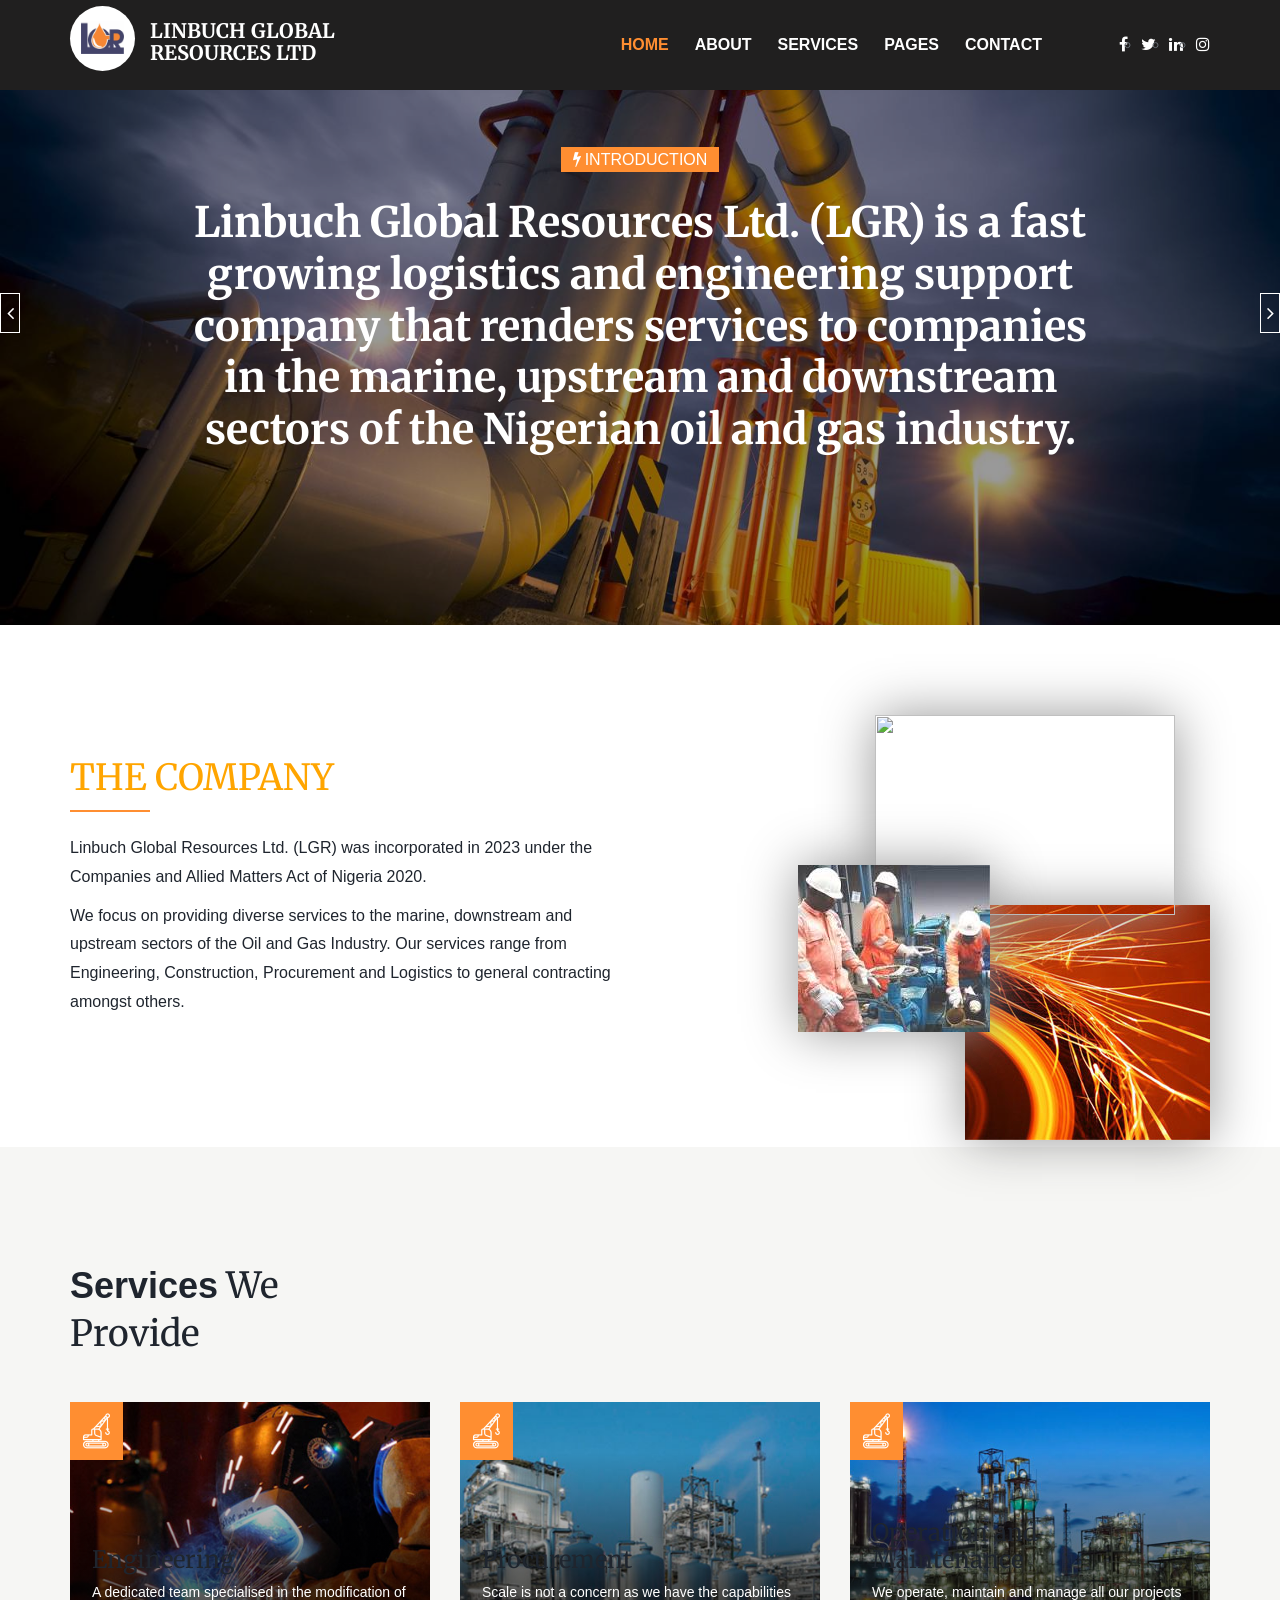
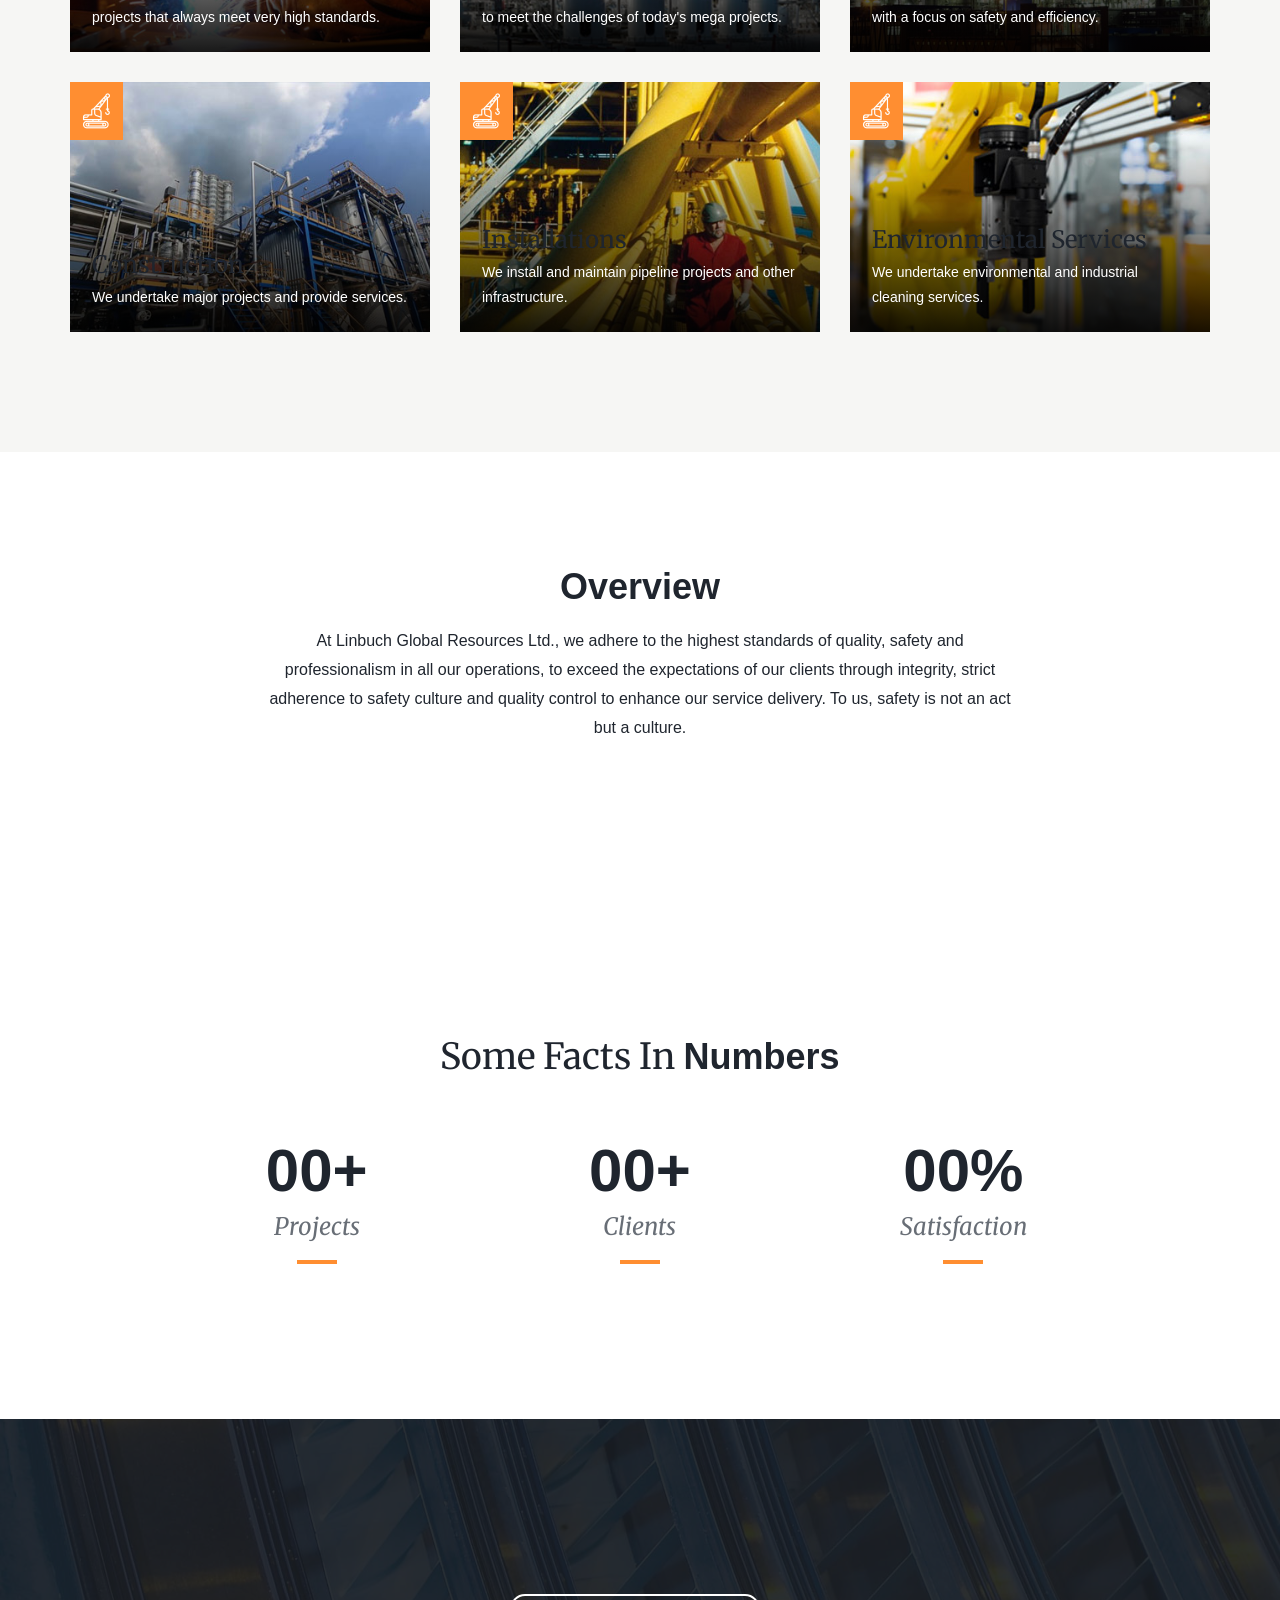
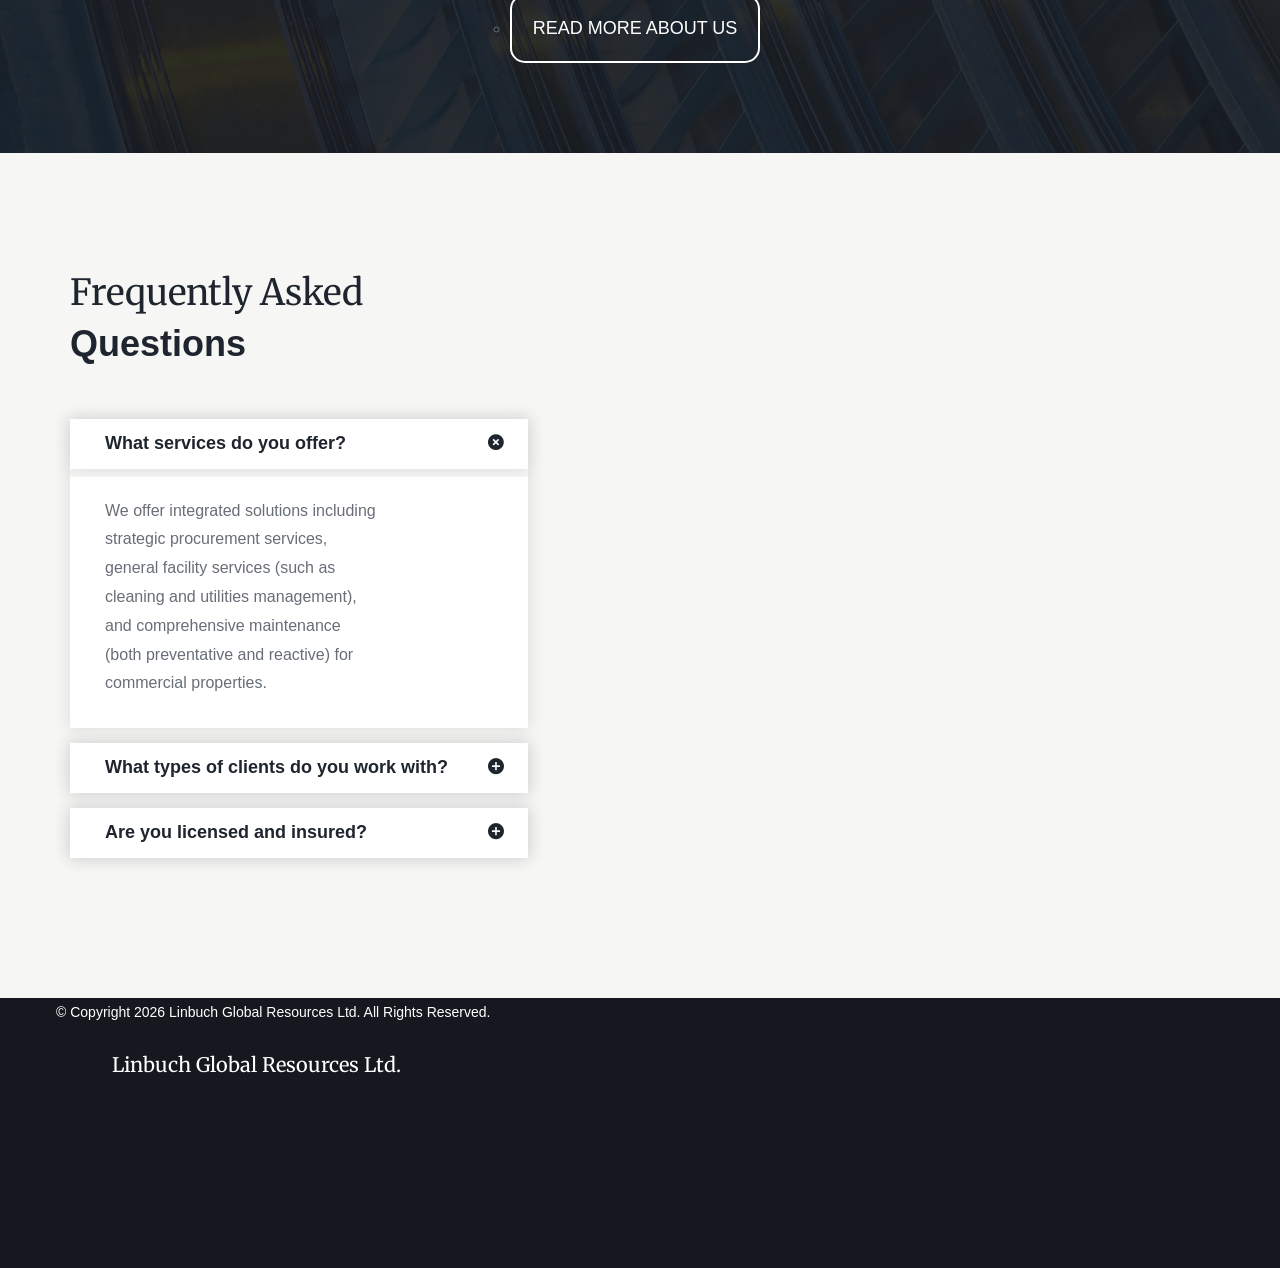
==== commit fdcd39bd: "Update image source in index.html" ====
--- a/index.html
+++ b/index.html
@@ -211,7 +211,7 @@
                     </div>
                     <div class="col col-md-6 about-image-col">
                         <div class="img-holder">
-                            <img src="images/about-us/img-1.jpg" alt class="img img-responsive">
+                            <img src="images/vesselconst.jpg" alt class="img img-responsive vessel">
                             <img src="images/about-us/img-2.jpeg" alt class="img img-responsive">
                             <img src="images/about-us/img-3.jpg" alt class="img img-responsive">
                         </div>
--- a/css/style.css
+++ b/css/style.css
@@ -3757,6 +3757,11 @@
 .services-section {
   background-color: #f6f6f4;
   padding-bottom: 90px;
+}
+
+.vessel{
+  width: 300px;
+  height: 200px;
 }
 
 @media (max-width: 991px) {
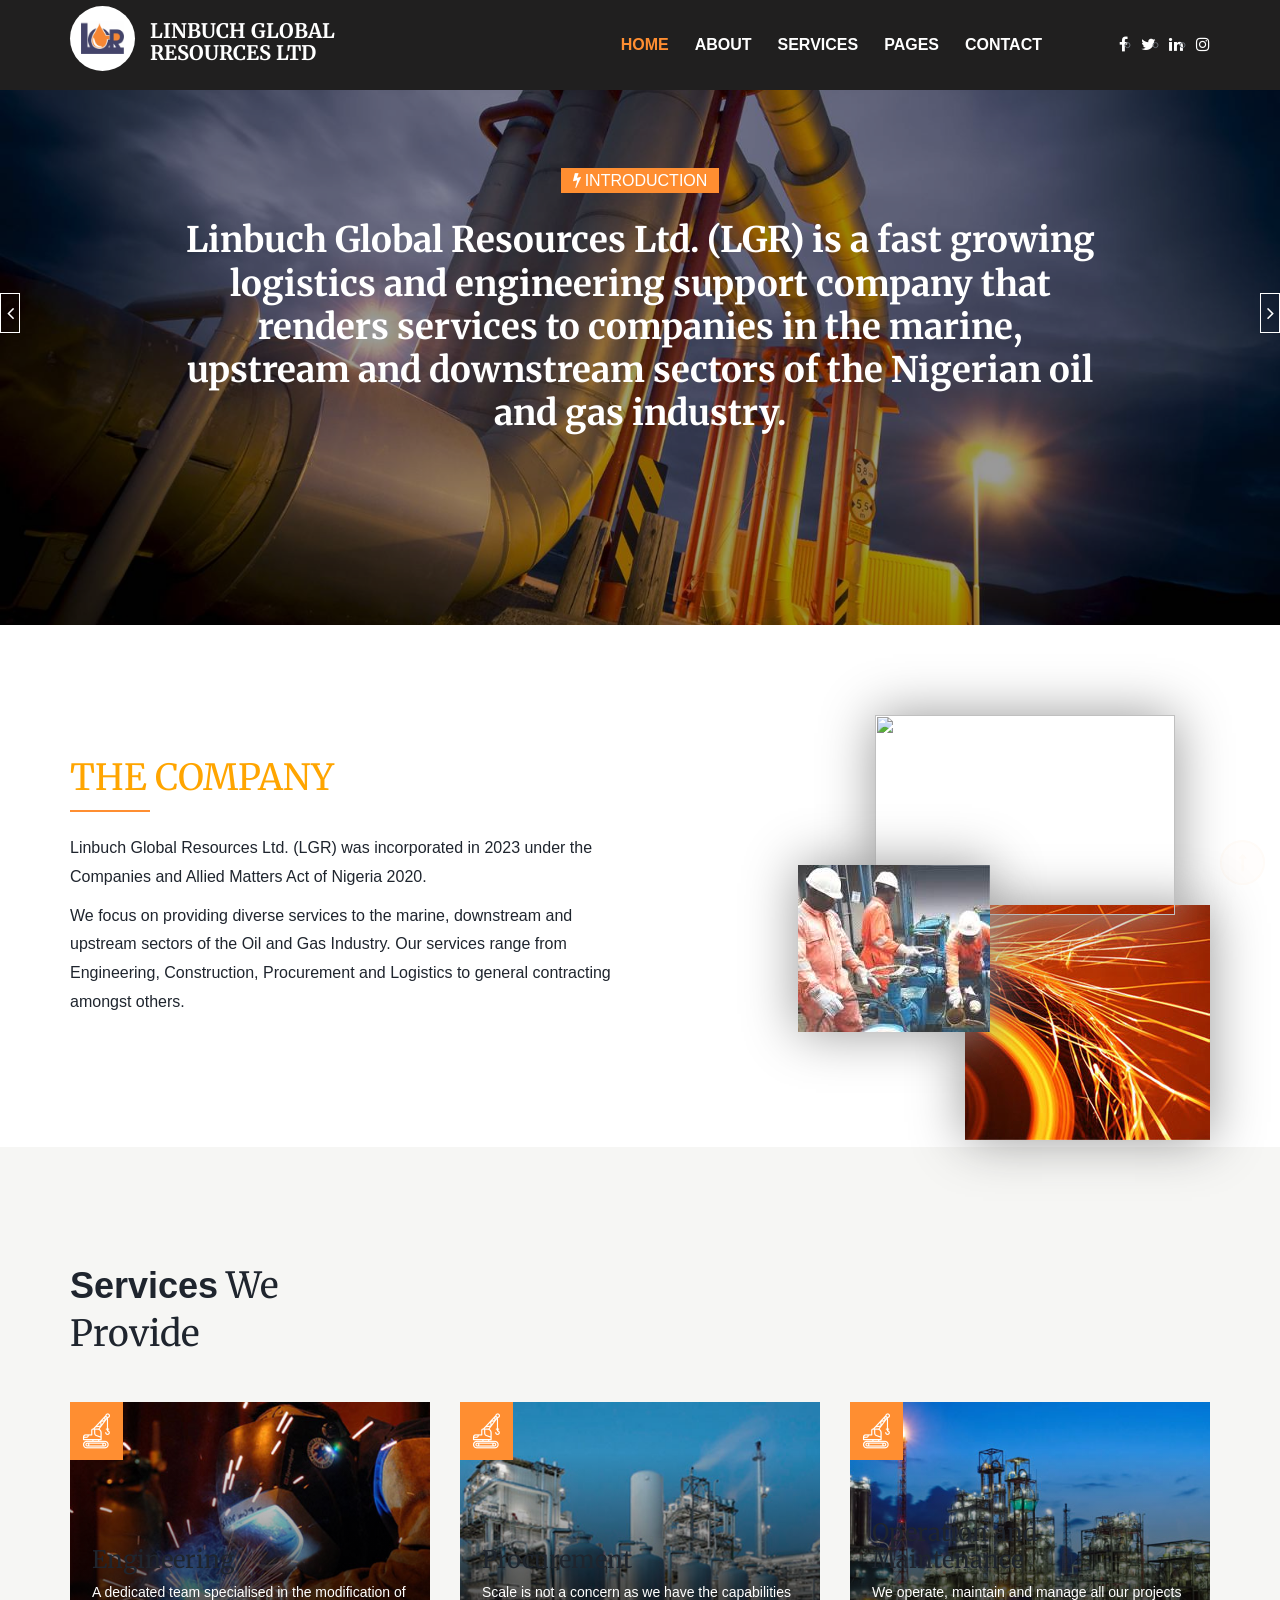
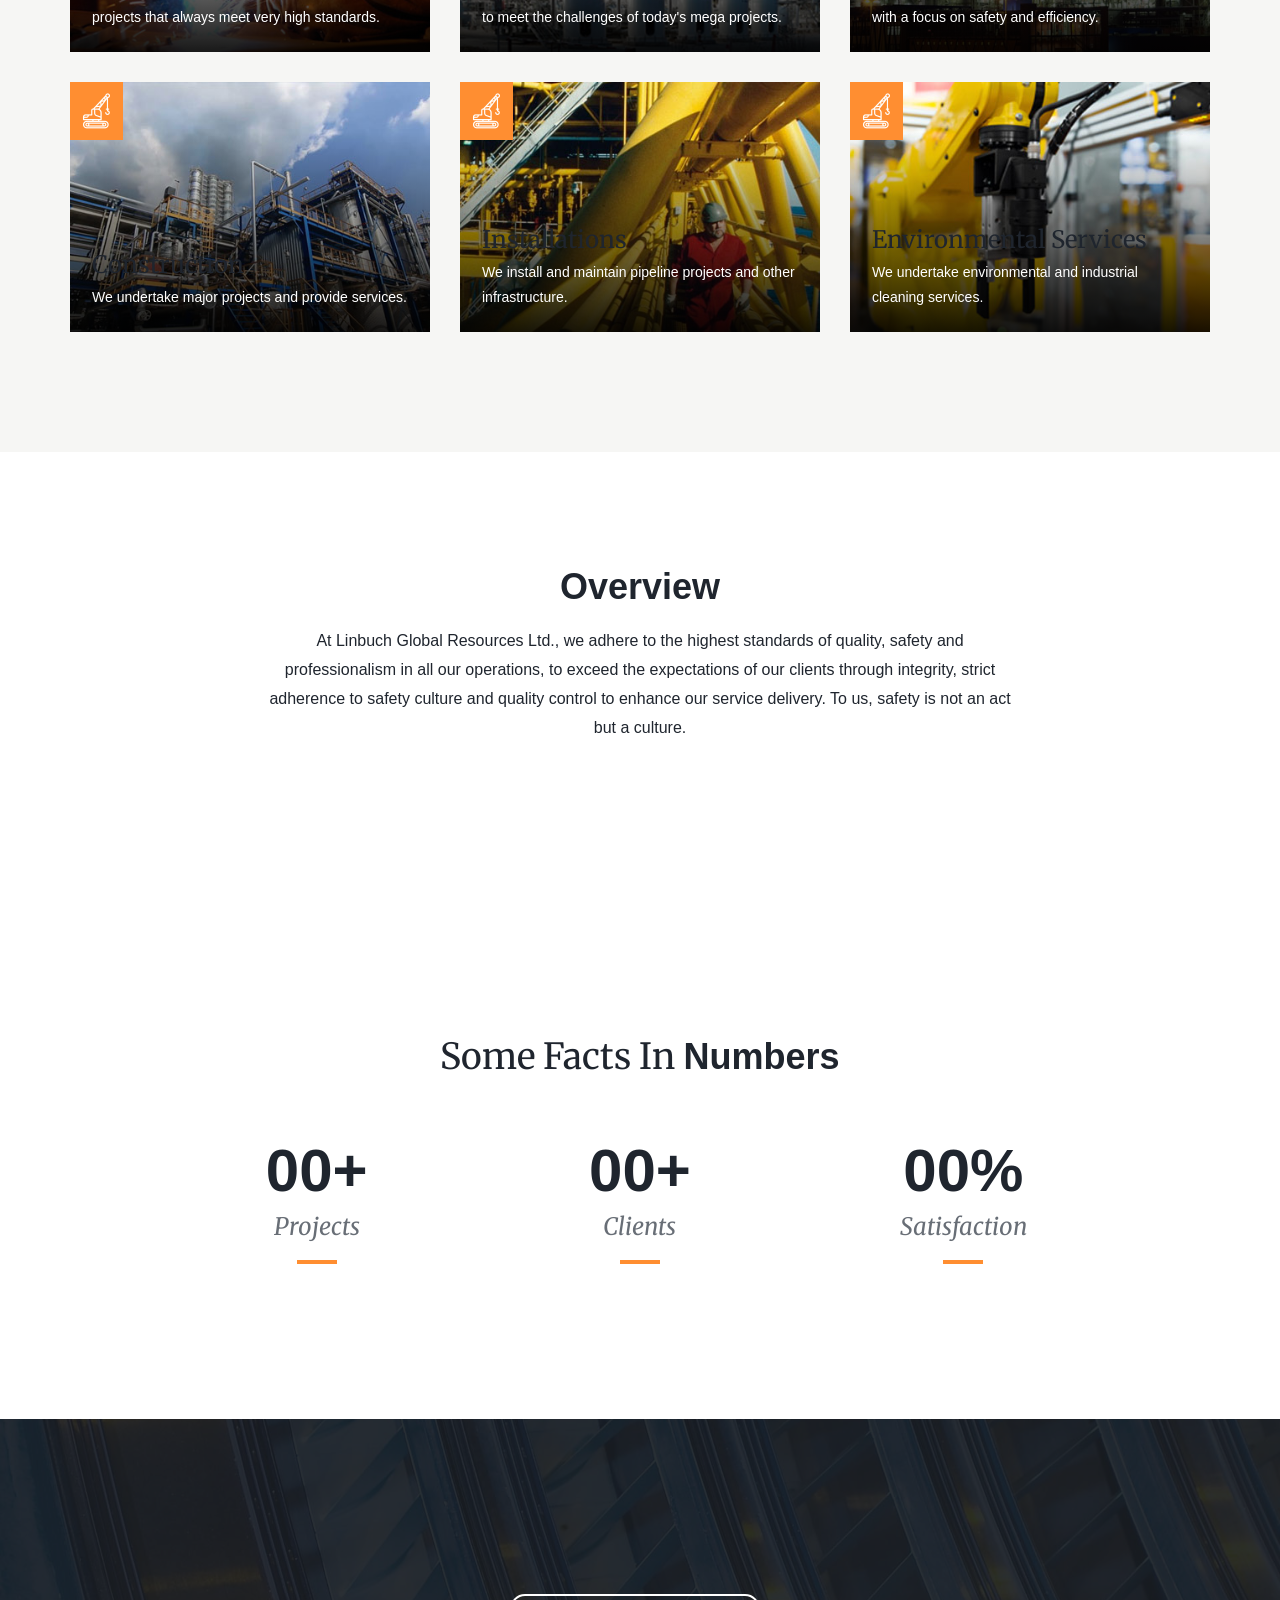
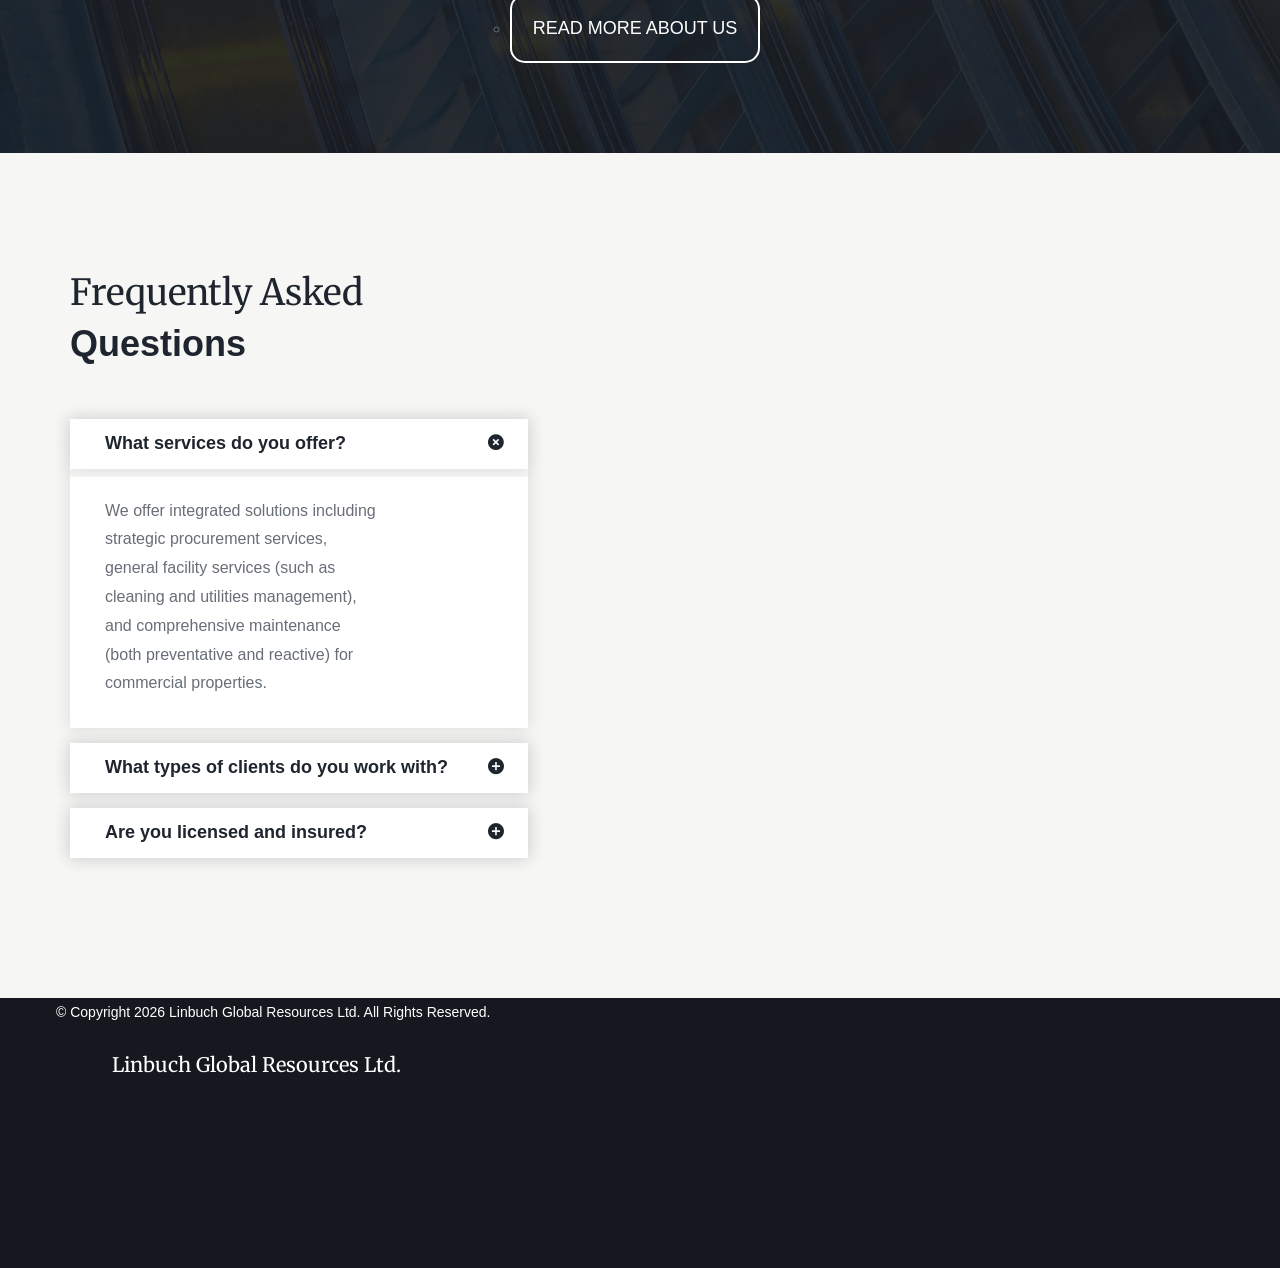
==== commit 5f9bba3e: "Update slide-title class for consistency" ====
--- a/index.html
+++ b/index.html
@@ -170,7 +170,7 @@
                         <div class="row">
                             <div class="col col-md-10 col-md-offset-1 slide-caption">
                                 <span class="trending"><i class="fa fa-bolt" aria-hidden="true"></i>INTRODUCTION</span>
-                                <h1 class="slide-title">
+                                <h1 class="slide-title trending1">
                                     We are committed to delivering quality solutions that meets industry standards while ensuring efficiency, reliability and customer satisfaction.
                                 </h1>
                             </div>
--- a/css/style.css
+++ b/css/style.css
@@ -3175,11 +3175,14 @@
 }
 
 .hero-slider-s1 .slide-caption .slide-title {
-  font-size: 42px;
-  font-size: 2.625rem;
+  font-size: 2.2rem;
   color: #fff;
   line-height: 1.23em;
   margin: 25px 0 20px;
+}
+
+.hero-slider-s1 .slide-caption .trending1 {
+ font-size: 1.8rem;
 }
 
 @media (max-width: 991px) {
